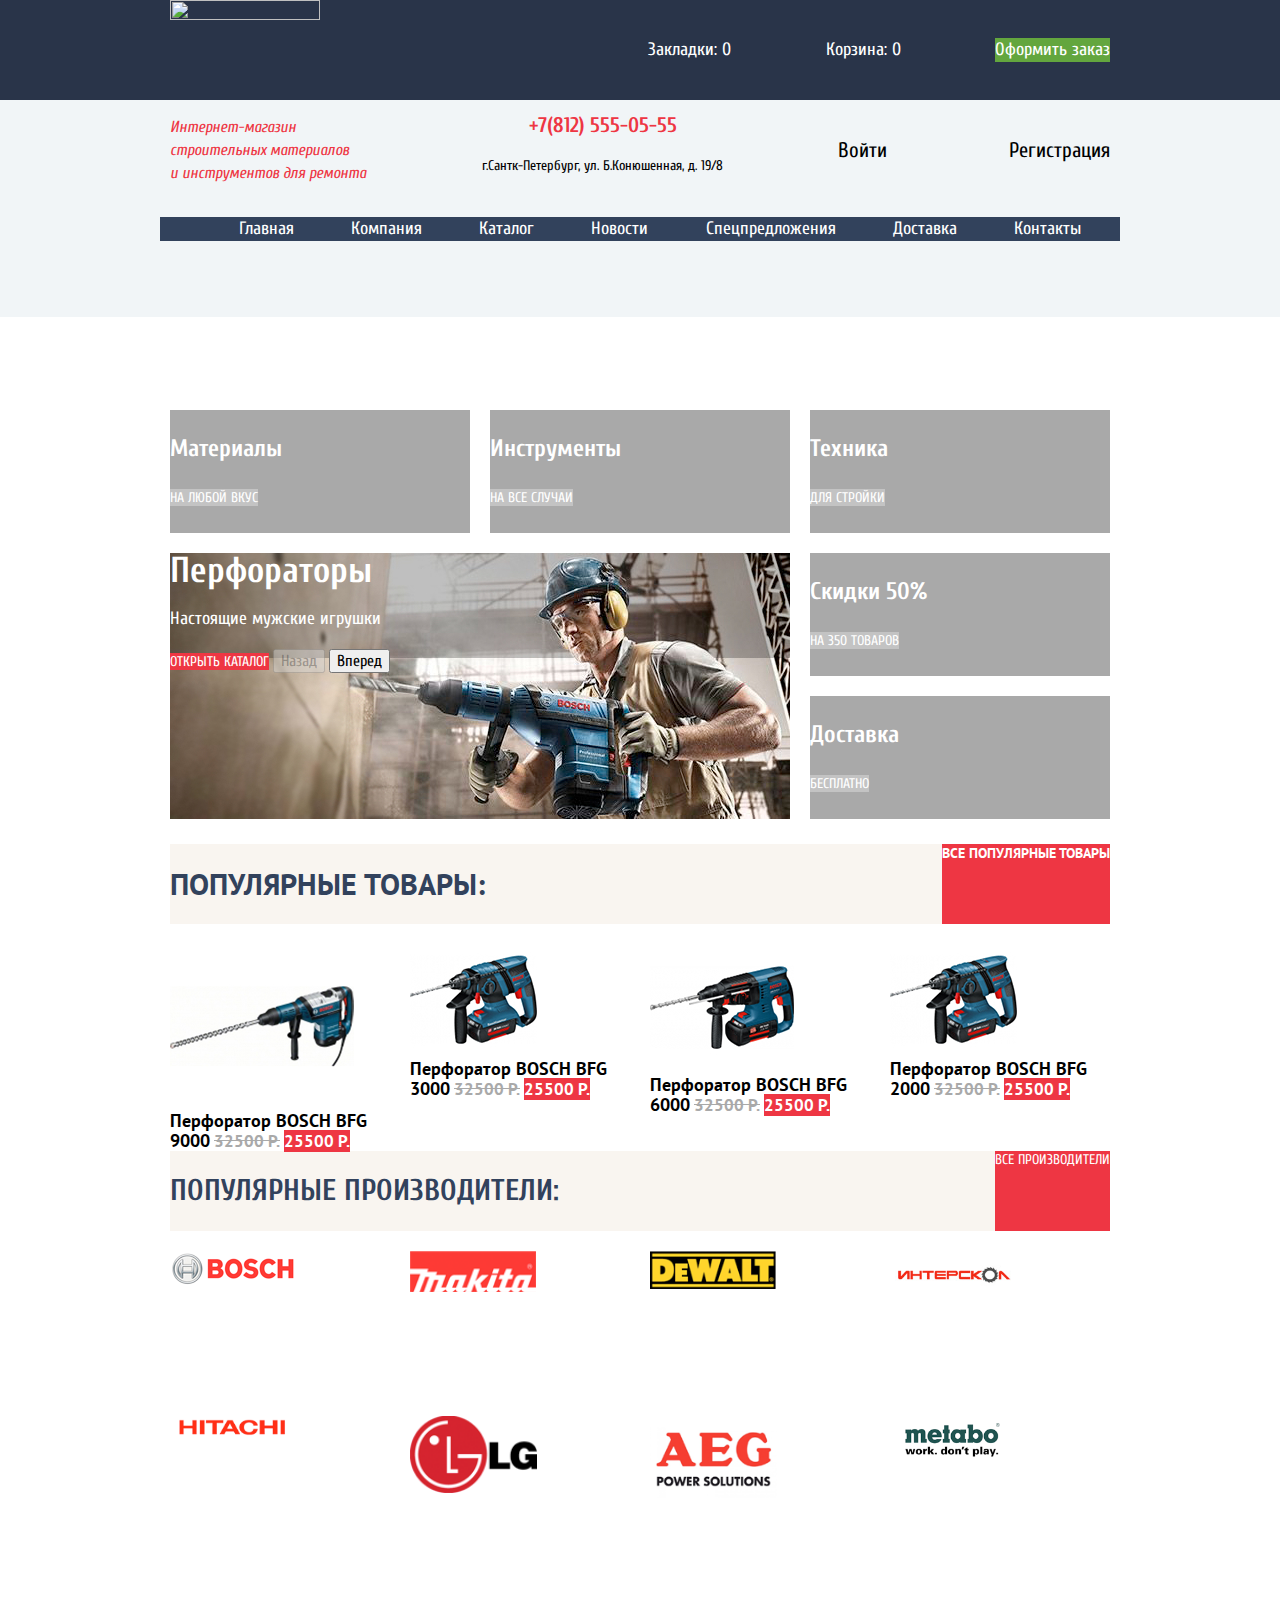
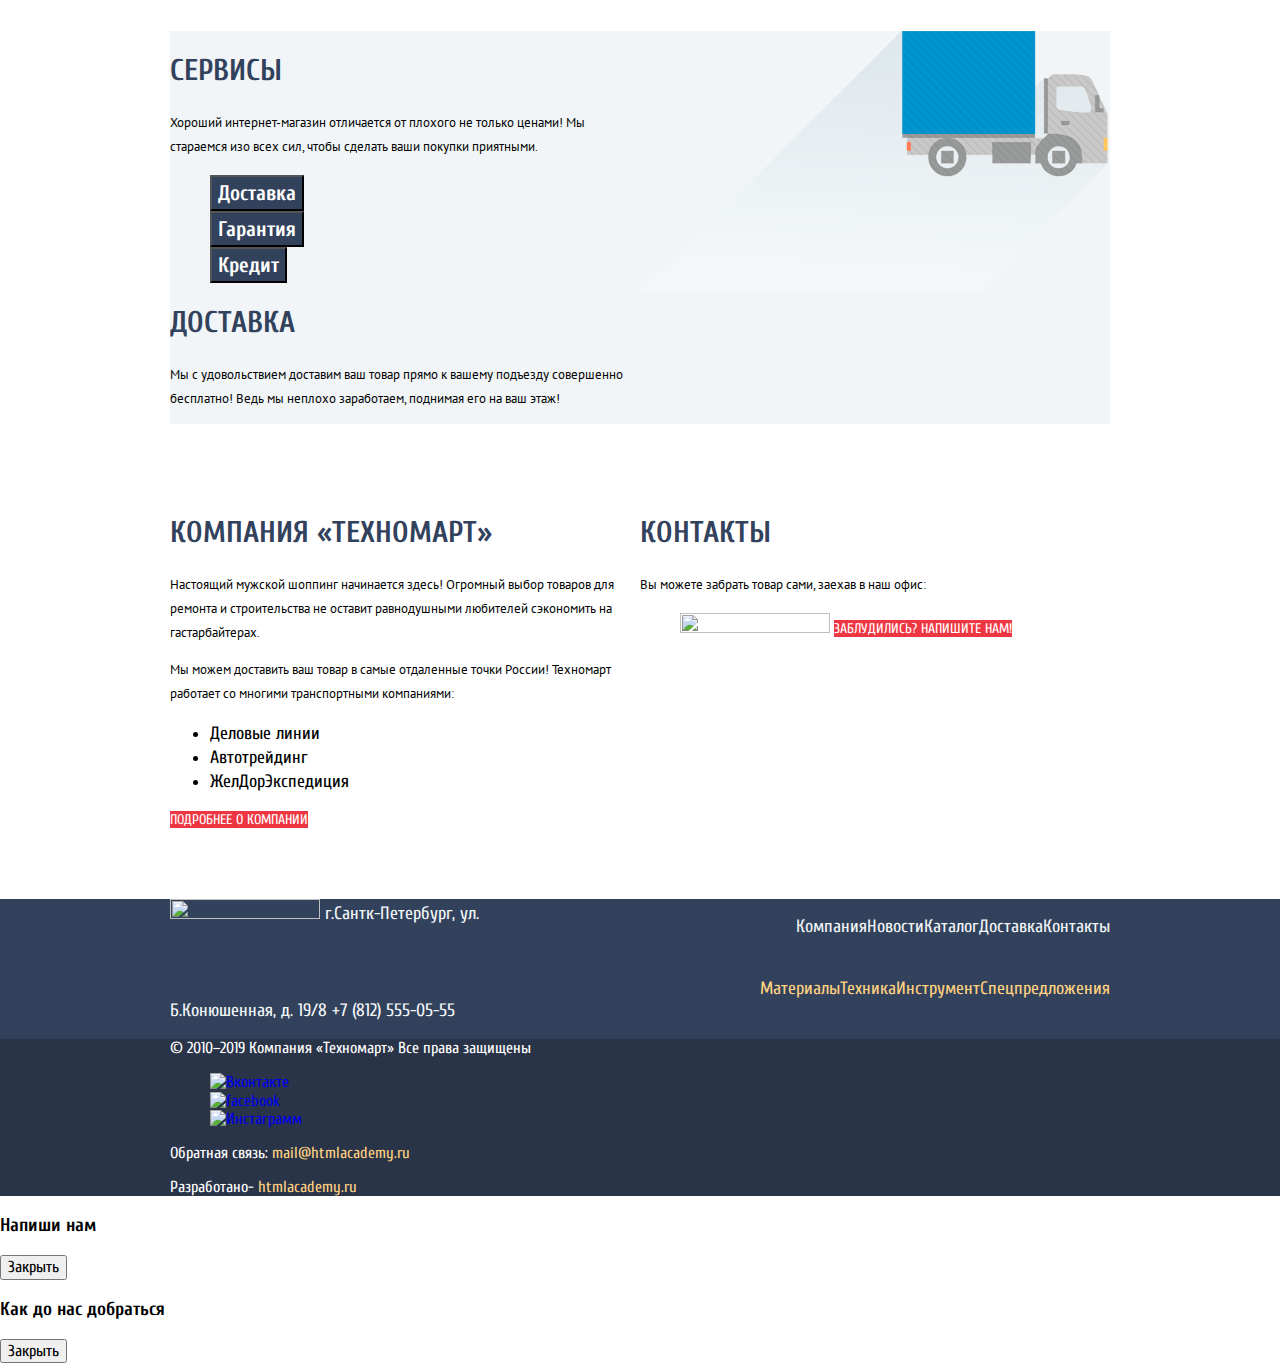
==== index.html @ 4e197436 "start flex" ====
<!DOCTYPE html>
<html class="page" lang="ru">
<head>
  <meta charset="utf-8">
  <link rel="icon" href="favicon.ico">
  <link rel="icon" href="img/favicons/icon.svg" type="image/svg+xml">
  <link rel="apple-touch-icon" href="img/favicons/180.png">
  <link rel="manifest" href="manifest.webmanifest">
  <link rel="preconnect" href="https://fonts.gstatic.com">
  <link
    href="https://fonts.googleapis.com/css2?family=Cuprum:ital,wght@0,700;1,400&family=PT+Sans:ital,wght@0,700;1,400&display=swap"
    rel="stylesheet">
  <link href="https://fonts.googleapis.com/css2?family=PT+Sans:ital,wght@0,700;1,400&display=swap" rel="stylesheet">
  <link href="css/normalize.css" rel="stylesheet">
  <link href="css/style.css" rel="stylesheet">
  <title>HTML Academy: Техномарт</title>
</head>
<body class="page-body">
<header class="header-main">
  <section class="header-top">
    <div class="header-top-content content-center">
      <a class="logo-main-header"><img src="https://via.placeholder.com/150x100" width="150" height="100" alt=""></a>
      <div class="user-info">
        <a class="bookmarks" href="blank.html">Закладки: 0</a>
        <a class="basket" href="blank.html">Корзина: 0</a>
        <a class="make-oder" href="blank.html">Оформить заказ</a>
      </div>
    </div>
  </section>
  <section class="header-info content-center">
    <p class="about-shop-text">Интернет-магазин
      строительных материалов и&nbsp;инструментов для ремонта</p>
    <address class="contacts">
      <a class="contacts-phone" href="tel:+78125550555">+7(812) 555-05-55</a>
      <p>г.Сантк-Петербург, ул. Б.Конюшенная, д. 19/8</p>
    </address>
    <div class="login-section">
      <a class="sing-up" href="blank.html">Войти</a>
      <a class="check-in" href="blank.html">Регистрация</a>
    </div>
  </section>
  <nav class="header-navigation content-center">
    <ul class="nav-site clear-list">
      <li class="nav-site-item"><a>Главная</a></li>
      <li class="nav-site-item"><a href="blank.html">Компания</a></li>
      <li class="nav-site-item"><a href="catalog.html">Каталог</a></li>
      <li class="nav-site-item"><a href="blank.html">Новости</a></li>
      <li class="nav-site-item"><a href="blank.html">Спецпредложения</a></li>
      <li class="nav-site-item"><a href="blank.html">Доставка</a></li>
      <li class="nav-site-item"><a href="blank.html">Контакты</a></li>
    </ul>
  </nav>
</header>

<main class="container content-center">
  <section class="offers-day">
    <ul class="offers-list clear-list">
      <li class="offers-item">
        <h3 class="offers-item-title">Материалы</h3>
        <a class="button" href="blank.html">На любой вкус</a>
      </li>
      <li class="offers-item">
        <h3 class="offers-item-title">Инструменты</h3>
        <a class="button" href="blank.html">На все случаи</a>
      </li>
      <li class="offers-item">
        <h3 class="offers-item-title">Техника</h3>
        <a class="button" href="blank.html">Для стройки</a>
      </li>
      <li class="offers-item">
        <h3 class="offers-item-title">Скидки 50%</h3>
        <a class="button" href="blank.html">На 350 товаров</a>
      </li>
      <li class="offers-item">
        <h3 class="offers-item-title">Доставка</h3>
        <a class="button" href="blank.html">Бесплатно</a>
      </li>
      <li class="carousel-item">
        <div class="carousel">
          <h3>Перфораторы</h3>
          <p class="carousel-info">Настоящие мужские игрушки</p>
          <a class="button link-get-info" href="catalog.html">Открыть каталог</a>
          <button class="carousel-button-back" type="button" disabled>Назад</button>
          <button class="carousel-button-ahead" type="button">Вперед</button>
        </div>
      </li>
    </ul>
  </section>
  <section class="goods">
    <div class="popular-goods-header">
      <h2 class="goods-title">Популярные товары:</h2>
      <a class="button link-get-info" href="blank.html">Все популярные товары</a>
    </div>
    <ul class="goods-list clear-list">
      <li class="goods-item">
        <img src="img/bosch_9000.jpg" width="184" height="164" alt="Перфоратор BOSCH BFG 9000">
        <a class="goods-link" href="blank.html">Перфоратор BOSCH BFG 9000</a>
        <del>32500 Р.</del>
        <a class="button-goods-item" href="blank.html">25500 Р.</a>
      </li>
      <li class="goods-item">
        <img src="img/bosch_3000.jpg" width="127" height="112" alt="Перфоратор BOSCH BFG 3000">
        <a class="goods-link" href="blank.html">Перфоратор BOSCH BFG 3000</a>
        <del>32500 Р.</del>
        <a class="button-goods-item" href="blank.html">25500 Р.</a>
      </li>
      <li class="goods-item">
        <img src="img/bosch_6000.jpg" width="144" height="128" alt="Перфоратор BOSCH BFG 6000">
        <a class="goods-link" href="blank.html">Перфоратор BOSCH BFG 6000</a>
        <del>32500 Р.</del>
        <a class="button-goods-item" href="blank.html">25500 Р.</a>
      </li>
      <li class="goods-item">
        <img src="img/bosch_2000.jpg" width="127" height="112" alt="Перфоратор BOSCH BFG 2000">
        <a class="goods-link" href="blank.html">Перфоратор BOSCH BFG 2000</a>
        <del>32500 Р.</del>
        <a class="button-goods-item" href="blank.html">25500 Р.</a>
      </li>
    </ul>
  </section>
  <section class="popular-brands">
    <div class="popular-brands-header">
      <h2>Популярные производители:</h2>
      <a class="button link-get-info" href="blank.html">Все производители</a>
    </div>
  </section>
  <ul class="popular-brands-list clear-list">
    <li class="popular-brands-item">
      <a class="brand-link" href="#">
        <img src="img/brands/bosch.png" width="126" height="37" alt="логотип bosch">
      </a>
    </li>
    <li class="popular-brands-item">
      <a class="brand-link" href="#">
        <img src="img/brands/makita.png" width="126" height="37" alt="логотип makita">
      </a>
    </li>
    <li class="popular-brands-item">
      <a class="brand-link" href="#">
        <img src="img/brands/dewalt.png" width="126" height="37" alt="логотип dewalt">
      </a>
    </li>
    <li class="popular-brands-item">
      <a class="brand-link" href="#">
        <img src="img/brands/interskol.png" width="126" height="37" alt="логотип интерскол">
      </a>
    </li>
    <li class="popular-brands-item">
      <a class="brand-link" href="#">
        <img src="img/brands/hitachi.png" width="126" height="37" alt="логотип hitachi">
      </a>
    </li>
    <li class="popular-brands-item">
      <a class="brand-link" href="#">
        <img src="img/brands/lg.png" width="127" height="73" alt="логотип LG">
      </a>
    </li>
    <li class="popular-brands-item">
      <a class="brand-link" href="#">
        <img src="img/brands/aeg.png" width="127" height="73" alt="логотип AEG">
      </a>
    </li>
    <li class="popular-brands-item">
      <a class="brand-link" href="#">
        <img src="img/brands/metabo.png" width="126" height="37" alt="логотип metabo">
      </a>
    </li>
  </ul>
  </section>
  <section class="services">
    <div class="services-content">
      <h2>Сервисы</h2>
      <p class="services-info">Хороший интернет-магазин отличается от плохого не только ценами!
        Мы стараемся изо всех сил, чтобы сделать ваши покупки приятными.</p>
      <ul class="services-list clear-list">
        <li class="services-item">
          <button type="button">Доставка</button>
        </li>
        <li class="services-item">
          <button type="button">Гарантия</button>
        </li>
        <li class="services-item">
          <button type="button">Кредит</button>
        </li>
      </ul>
      <h2>Доставка</h2>
      <p class="services-info">Мы с удовольствием доставим ваш товар прямо
        к вашему подъезду совершенно бесплатно!
        Ведь мы неплохо заработаем,
        поднимая его на ваш этаж!</p>
    </div>
    <aside><img src="img/car.png" width="468" height="261" alt=""></aside>
  </section>
  <section class="description">
    <article class="description-advantages">
      <h2>КОМПАНИЯ «Техномарт»</h2>
      <p>Настоящий мужской шоппинг начинается здесь! Огромный выбор товаров для
        ремонта и строительства не оставит равнодушными любителей сэкономить на
        гастарбайтерах.</p>

      <p>Мы можем доставить ваш товар в самые отдаленные точки России!
        Техномарт работает со многими транспортными компаниями:</p>
      <ul class="partner-list">
        <li class="partner-list-item">Деловые линии</li>
        <li class="partner-list-item">Автотрейдинг</li>
        <li class="partner-list-item">ЖелДорЭкспедиция</li>
      </ul>
      <a class="button link-get-info" href="blank.html">Подробнее о компании</a>
    </article>
    <div class="map-section">
      <h2>Контакты</h2>
      <p>Вы можете забрать товар сами,
        заехав в наш офис:</p>
      <figure>
        <a href="#">
          <img src="https://via.placeholder.com/150x100" width="150" height="100" alt="">
        </a>
        <a class="button link-get-info" href="blank.html">Заблудились? Напишите нам!</a>
      </figure>
    </div>

  </section>


</main>

<footer class="main-footer">
  <div class="footer-nav content-center">
    <address class="footer-nav-contacts">
      <a class="logo-main-footer"><img src="https://via.placeholder.com/150x100" width="150" height="100" alt=""></a>
      г.Сантк-Петербург, ул. Б.Конюшенная, д. 19/8
      <a class="footer-nav-phone" href="tel:+78125550555">+7 (812) 555-05-55</a>
    </address>
    <section class="footer-nav-menu">
      <ul class="footer-menu clear-list">
        <li class="footer-menu-item"><a href="blank.html">Компания</a></li>
        <li class="footer-menu-item"><a href="blank.html">Новости</a></li>
        <li class="footer-menu-item"><a href="catalog.html">Каталог</a></li>
        <li class="footer-menu-item"><a href="blank.html">Доставка</a></li>
        <li class="footer-menu-item"><a href="blank.html">Контакты</a></li>
      </ul>

      <ul class="footer-category clear-list">
        <li class="footer-category-item"><a href="blank.html">Материалы</a></li>
        <li class="footer-category-item"><a href="blank.html">Техника</a></li>
        <li class="footer-category-item"><a href="catalog.html">Инструмент</a></li>
        <li class="footer-category-item"><a href="blank.html">Спецпредложения</a></li>
      </ul>
    </section>
  </div>
  <section class="bottom-footer">
    <div class="bottom-footer-content content-center">
      <p class="bottom-info">© 2010–2019 Компания «Техномарт»
        Все права защищены</p>
      <ul class="social-list clear-list">
        <li class="social-list-item">
          <a class="button-social" href="#">
            <img src="img/vk.png" width="44" height="44" alt="Вконтакте">
          </a>
        </li>
        <li class="social-list-item">
          <a class="button-social" href="#">
            <img src="img/fb.png" width="44" height="44" alt="facebook">
          </a>
        </li>
        <li class="social-list-item">
          <a class="button-social" href="#">
            <img src="img/inst.png" width="44" height="44" alt="Инстаграмм">
          </a>
        </li>
      </ul>

      <p class="bottom-info">Обратная связь:
        <a href="mailto:mail@htmlacademy.ru">mail@htmlacademy.ru</a>
      </p>
      <p class="bottom-info">Разработано-
        <a href="https://htmlacademy.ru/intensive/htmlcss">htmlacademy.ru</a>
      </p>
    </div>
  </section>
</footer>

<section class="modal-message">
  <h3>Напиши нам</h3>
  <button class="modal-button-close" type="button">Закрыть</button>
</section>
<section class="modal-map">
  <h3>Как до нас добраться</h3>
  <!--  Здесь будет карта -->
  <button class="modal-button-close" type="button">Закрыть</button>
</section>

</body>
</html>
---- css/style.css ----
:root {
  --basic-spaces: #3BBCE3;
  --basic-lite-pink: #DC91D8;
  --brown-600-rgba-05: rgba(255, 209, 128, 0.5);
  --white-900: #FFFFFF;
  --white-800: #F1F5F7;
  --white-700: #F9F5F0;
  --white-600: #F3F7F9;
  --white-500: #F4F4F4;
  --white-900-rgba-05: rgba(255, 255, 255, 0.5);
  --white-900-rgba-03: rgba(255, 255, 255, 0.3);
  --black-900: #000000;
  --black-800: #161D29;
  --black-700: #1D2739;
  --black-600: #293449;
  --black-500: #32425C;
  --black-900-rgba-03: rgba(0, 0, 0, 0.3);
  --basic-golden-tainoi: #FFBF47;
  --basic-light-orange: #FFD180;
  --gray-900: #A9A9A9;
  --gray-850-rgba-05: rgba(241, 245, 247, 0.5);
  --gray-800-rgba-03: rgba(197, 197, 197, 0.3);
  --gray-700-rgba-03: rgba(169, 169, 169, 0.3);
  --gray-800: #A9A9A9;
  --gray-700: #C5C5C5;
  --gray-600: #F7F3EC;
  --green-900: #63A63E;
  --green-800: #5FBB2D;
  --green-700: #8ED78F;
  --red-900: #BA2732;
  --red-800: #CA2C37;
  --red-700: #EE3643;
  --red-600: #EE3643;
}

/*global*/

.page {
  height: 100%;
}

.page-body {
  background-color: var(--white-900);
  font-family: "Cuprum", sans-serif;
  font-weight: 400;
}

.content-center {
  width: 940px;
  margin: 0 auto;
  padding: 0 10px;
}

.clear-list {
  list-style: none;
}

.page-body a {
  text-decoration: none;
}

.page-body img {
  max-width: 100%;
  height: auto;
}

/*header*/

.header-main {
  background-color: var(--white-800);

  padding-bottom: 60px;
  margin-bottom: 93px;
}

.header-top {
  font-size: 18px;
  line-height: 24px;
  background-color: var(--black-600);
}

.user-info {
  width: 462px;
  display: flex;
  justify-content: space-between;
}

.header-top-content {
  display: flex;
  justify-content: space-between;
  align-items: center;
}

.header-top a {
  color: var(--white-900);
}

.bookmarks:active,
.basket:active {
  color: var(--white-900-rgba-05);
  background-color: var(--black-800);
}

.make-oder {
  background-color: var(--green-900);
}

.make-oder:hover {
  background-color: var(--green-800);
}

.make-oder:active {
  color: var(--white-900-rgba-05);
}

/*header-info*/

.header-info {
  display: flex;
  justify-content: space-between;
}

.about-shop-text {
  width: 197px;
  color: var(--red-600);
  font-style: italic;
  font-size: 16px;
  line-height: 23px;
}

.contacts-phone {
  color: var(--red-600);
  font-style: normal;
  font-weight: 700;
  font-size: 21px;
  line-height: 30px;
}

.contacts p {
  font-style: normal;
  font-size: 14px;
  line-height: 24px;
}

.login-section {
  width: 272px;
  display: flex;
  justify-content: space-between;
  align-items: center;
}

.login-section a {
  font-size: 21px;
  line-height: 21px;
  color: var(--black-900);
}

.login-section a:hover {
  color: var(--red-700);
}

.login-section a:active {
  color: var(--gray-700);
}

.header-navigation {
  background-color: var(--black-500);
}

.nav-site {
  display: flex;
  justify-content: space-around;
}

.nav-site a {
  color: var(--white-900);
  font-size: 18px;
  line-height: 24px;
}

.nav-site-item a:hover {
  background-color: var(--black-600);
}

.nav-site-item a:active {
  background-color: var(--black-700);
  color: var(--white-900-rgba-05);
}

/*catalog*/
.cabinet-section a {
  font-size: 16px;
  line-height: 18px;
  color: var(--black-500);
}

/*main*/

.container h2 {
  color: var(--black-500);
  font-size: 30px;
  line-height: 30px;
  text-transform: uppercase;
}

.offers-day {
  color: var(--white-900);
  margin-bottom: 25px;
}

.offers-list {
  display: grid;
  grid-template-columns: 1fr 1fr 1fr;
  grid-template-rows: 1fr 1fr 1fr;
  gap: 20px;
  margin: 0;
  padding: 0;
}

.carousel-item {
  grid-column: 1 / 3;
  grid-row: 2 / 4;
}

.offers-item {
  background-color: var(--gray-900);
  width: 300px;
  height: 123px;
}

.offers-item a {
  background-color: var(--white-900-rgba-03);
}

.offers-item a:hover {
  background-color: var(--gray-800-rgba-03);
}

.offers-item a:active {
  background-color: var(--gray-700-rgba-03);
}

.offers-item-title {
  font-weight: 700;
  font-size: 24px;
  line-height: 30px;
}

.carousel-item {
  width: 620px;
  height: 266px;
  margin: 0;
}

.carousel {
  width: 620px;
  height: 266px;
  background-image: url("../img/main_slider_img.jpg");
  background-color: var(--gray-900);
  margin: 0px;
}

.carousel h3 {
  font-weight: 700;
  font-size: 36px;
  line-height: 36px;
  color: var(--white-900);
  margin: 0;
}

.carousel p {
  color: var(--white-900);
  font-size: 18px;
  line-height: 24px;
}

 .goods {
  font-family: "PT Sans", "Arial", sans-serif;
  font-weight: 700;
}

.goods-list {
  margin: 0;
  padding: 0;
  display: grid;
  grid-template-columns: 1fr 1fr 1fr 1fr;
  gap: 20px;
}

.catalog-grid {
  grid-template-columns: 1fr 1fr 1fr;
}

.goods-item {
  width: 220px;
}

.goods-link {
  color: var(--black-900);
  font-size: 18px;
  line-height: 20px;
}

.button-goods-item {
  color: var(--white-900);
  font-size: 17px;
  line-height: 18px;
}

.goods-item del {
  color: var(--gray-900);
  font-size: 17px;
  line-height: 18px;
}

.popular-goods-header,
.popular-brands-header {
  background-color: var(--white-700);
  margin-bottom: 20px;

  display: flex;
  justify-content: space-between;
}

.popular-brands {
  background-color: var(--white-700);
  margin-bottom: 20px;
}

.popular-brands-list {
  margin: 0 0 70px 0;
  padding: 0;
  display: grid;
  grid-template-columns: 1fr 1fr 1fr 1fr;
  gap: 20px;
 }

.popular-brands-item {
  width: 220px;
  height: 145px;
}

.services {
  display: grid;
  grid-template-columns: 1fr 1fr;
  background-color: var(--white-800);
  margin-bottom: 70px;
}

.services p {
  font-family: "PT Sans", "Arial", sans-serif;
  font-size: 13px;
  line-height: 24px;
}

.services-item button {
  color: var(--white-900);
  background-color: var(--black-500);
  font-weight: 700;
  font-size: 21px;
  line-height: 30px;
}

.services-item button:hover {
  background-color: var(--black-600);
}

.services-item button:focus {
  color: var(--black-500);
  background-color: var(--white-900);
}

.description {
  display: grid;
  grid-template-columns: 1fr 1fr;
}

.description p {
  font-family: "PT Sans", "Arial", sans-serif;
  font-size: 13px;
  line-height: 24px;
}

.partner-list-item {
  color: var(--black-900);
  font-size: 18px;
  line-height: 24px;
}

/*catalog*/

.breadcrumbs a {
  font-family: "PT Sans", "Arial", sans-serif;
  color: var(--black-900);
  font-size: 13px;
  line-height: 18px;
  text-transform: uppercase;
}

.catalog-title {
  background-color: var(--white-800);
}

.sorting {
  text-transform: uppercase;
}

.sorting-list {
  background-color: var(--gray-600);
}

.sorting-list a {
  font-family: "PT Sans", "Arial", sans-serif;
  color: var(--black-900-rgba-03);
  font-size: 13px;
  line-height: 18px;
  border-bottom: var(--red-700);
}

.sorting-list a:hover {
  color: var(--black-900);
  text-decoration: underline;
}

.sorting-list a:active {
  color: var(--red-700);
  text-decoration: none;
}

.pagination-list a {
  font-family: "PT Sans", "Arial", sans-serif;
  color: var(--black-900);
  font-size: 13px;
  line-height: 18px;
  text-transform: uppercase;
}

.description {
  margin-bottom: 70px;
}

.info-descriptions-goods {
  background-color: var(--white-800);
}

.info-descriptions-goods p {
  font-family: "PT Sans", "Arial", sans-serif;
  color: var(--black-900);
  font-size: 13px;
  line-height: 24px;
}

/*footer*/

.main-footer {
  background-color: var(--black-500);
}

.contacts {
  width: 450px;
  display: flex;
  flex-direction: column;
  flex-wrap: wrap;
  justify-content: center;
  align-items: center;
}

.footer-nav {
  display: grid;
  grid-template-columns: 1fr 1fr;
}

.footer-nav-menu {
  width: 546px;
  display: flex;
  flex-wrap: wrap;
  justify-content: flex-end;
}

.footer-nav-contacts {
  width: 321px;
}

.footer-nav-contacts,
.footer-nav-phone {
  font-size: 18px;
  line-height: 24px;
  font-style: normal;
  color: var(--white-600);
}

.footer-menu {
  display: flex;
  justify-content: space-between;
}

.footer-menu-item a {
  font-size: 18px;
  line-height: 24px;
  color: var(--white-800);
}

.footer-menu-item a:hover {
  text-decoration: underline;
}

.footer-menu-item a:active {
  color: var(--gray-850-rgba-05);
  text-decoration: none;
}

.footer-category {
  display: flex;
  justify-content: space-between;
}

.footer-category-item a {
  font-size: 18px;
  line-height: 24px;
  color: var(--basic-light-orange);
}

.footer-category-item a:hover {
  text-decoration: underline;
}

.footer-category-item a:active {
  color: var(--brown-600-rgba-05);
  text-decoration: none;
}

.bottom-footer {
  background-color: var(--black-600);
}

.bottom-info {
  font-size: 16px;
  line-height: 18px;
  color: var(--white-900);
}

.bottom-info a {
  color: var(--basic-light-orange);
}

.bottom-info a:hover {
  text-decoration: underline;
}

.bottom-info a:active {
  text-decoration: none;
  color: var(--red-900);
}

.footer-modal-message {
  background-color: var(--white-500);
}

/*catalog*/

.modal-message-add-good {
  background-color: var(--white-900);
}

.modal-message-add-good p {
  font-weight: 700;
  font-size: 24px;
  line-height: 30px;
}

/*button*/

.button {
  line-height: 18px;
  font-size: 14px;
  color: var(--white-900);
  text-transform: uppercase;
  text-align: center;
}

.link-get-info {
  background-color: var(--red-600);
}

.link-get-info:hover {
  background-color: var(--red-800);
}

.link-get-info:active {
  background-color: var(--red-900);
}

.button-goods-item {
  background-color: var(--red-600);
}

.modal-button {
  background-color: var(--red-600);
}
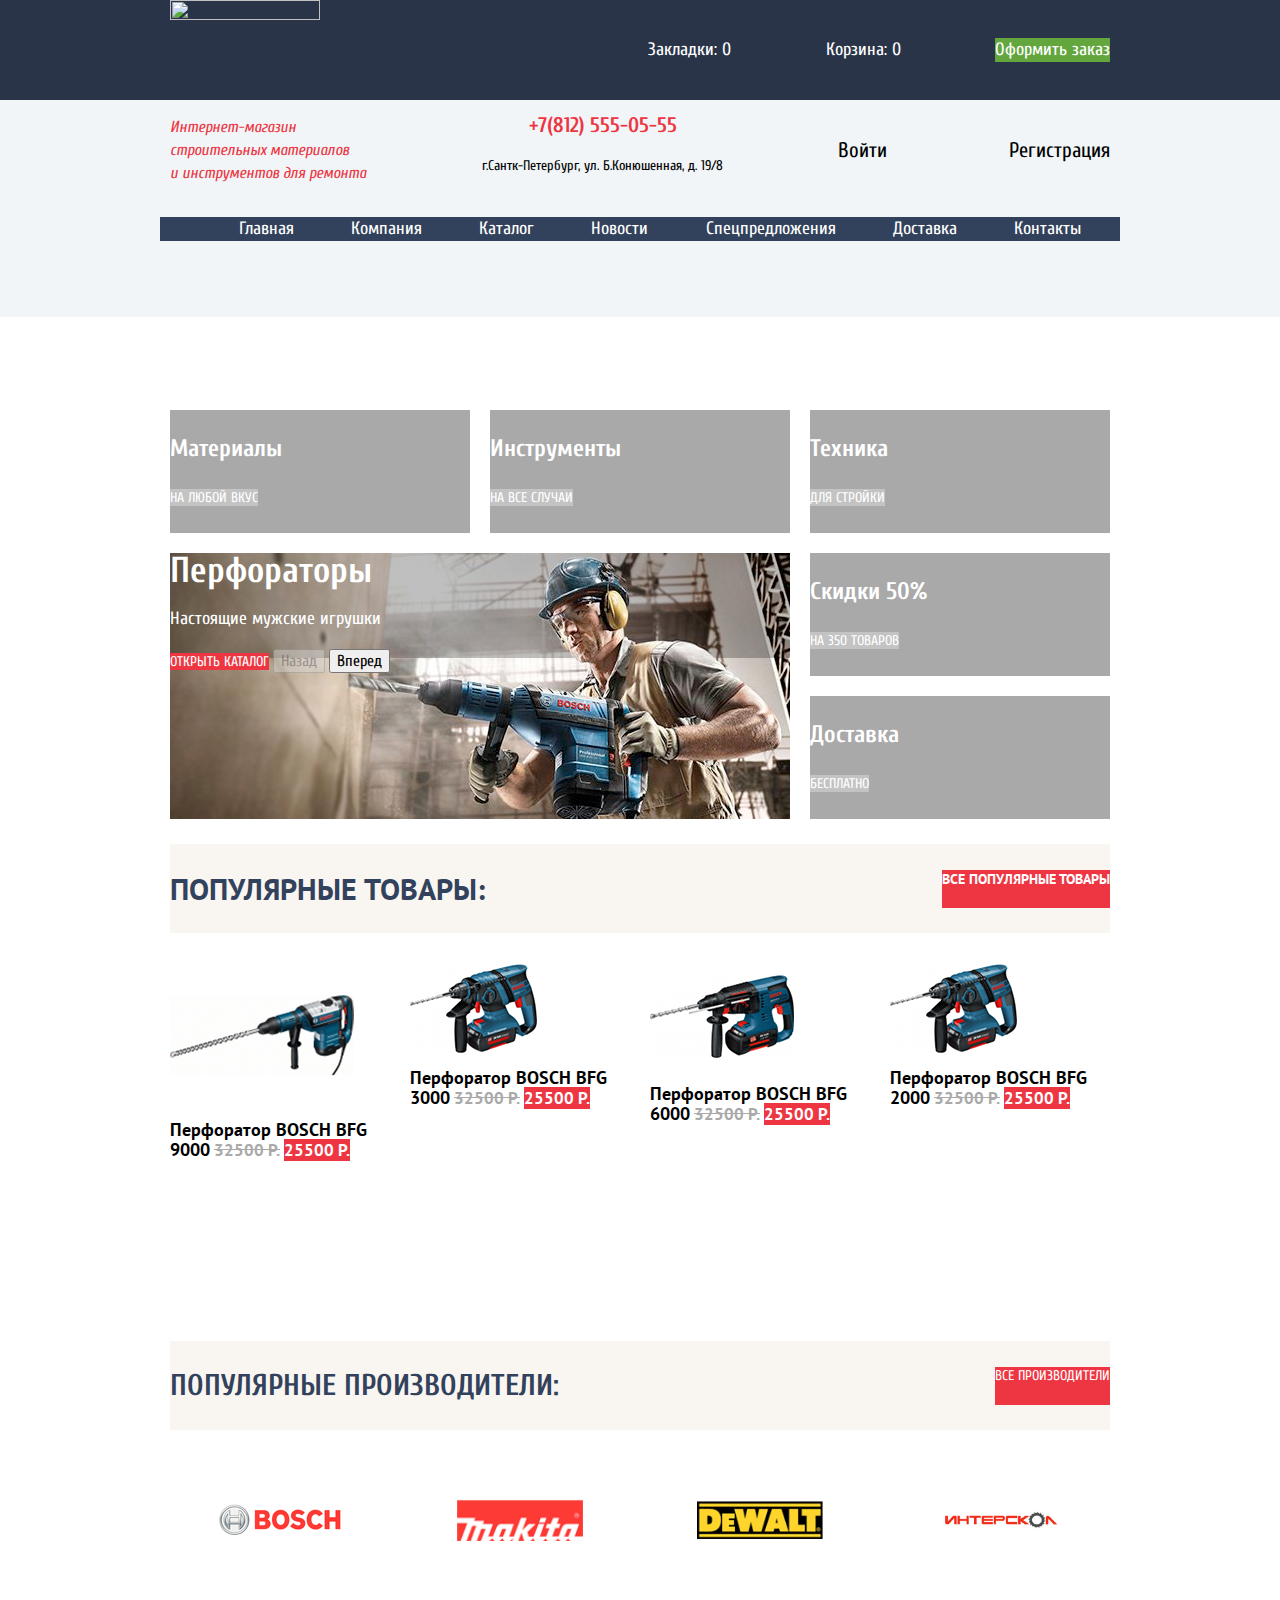
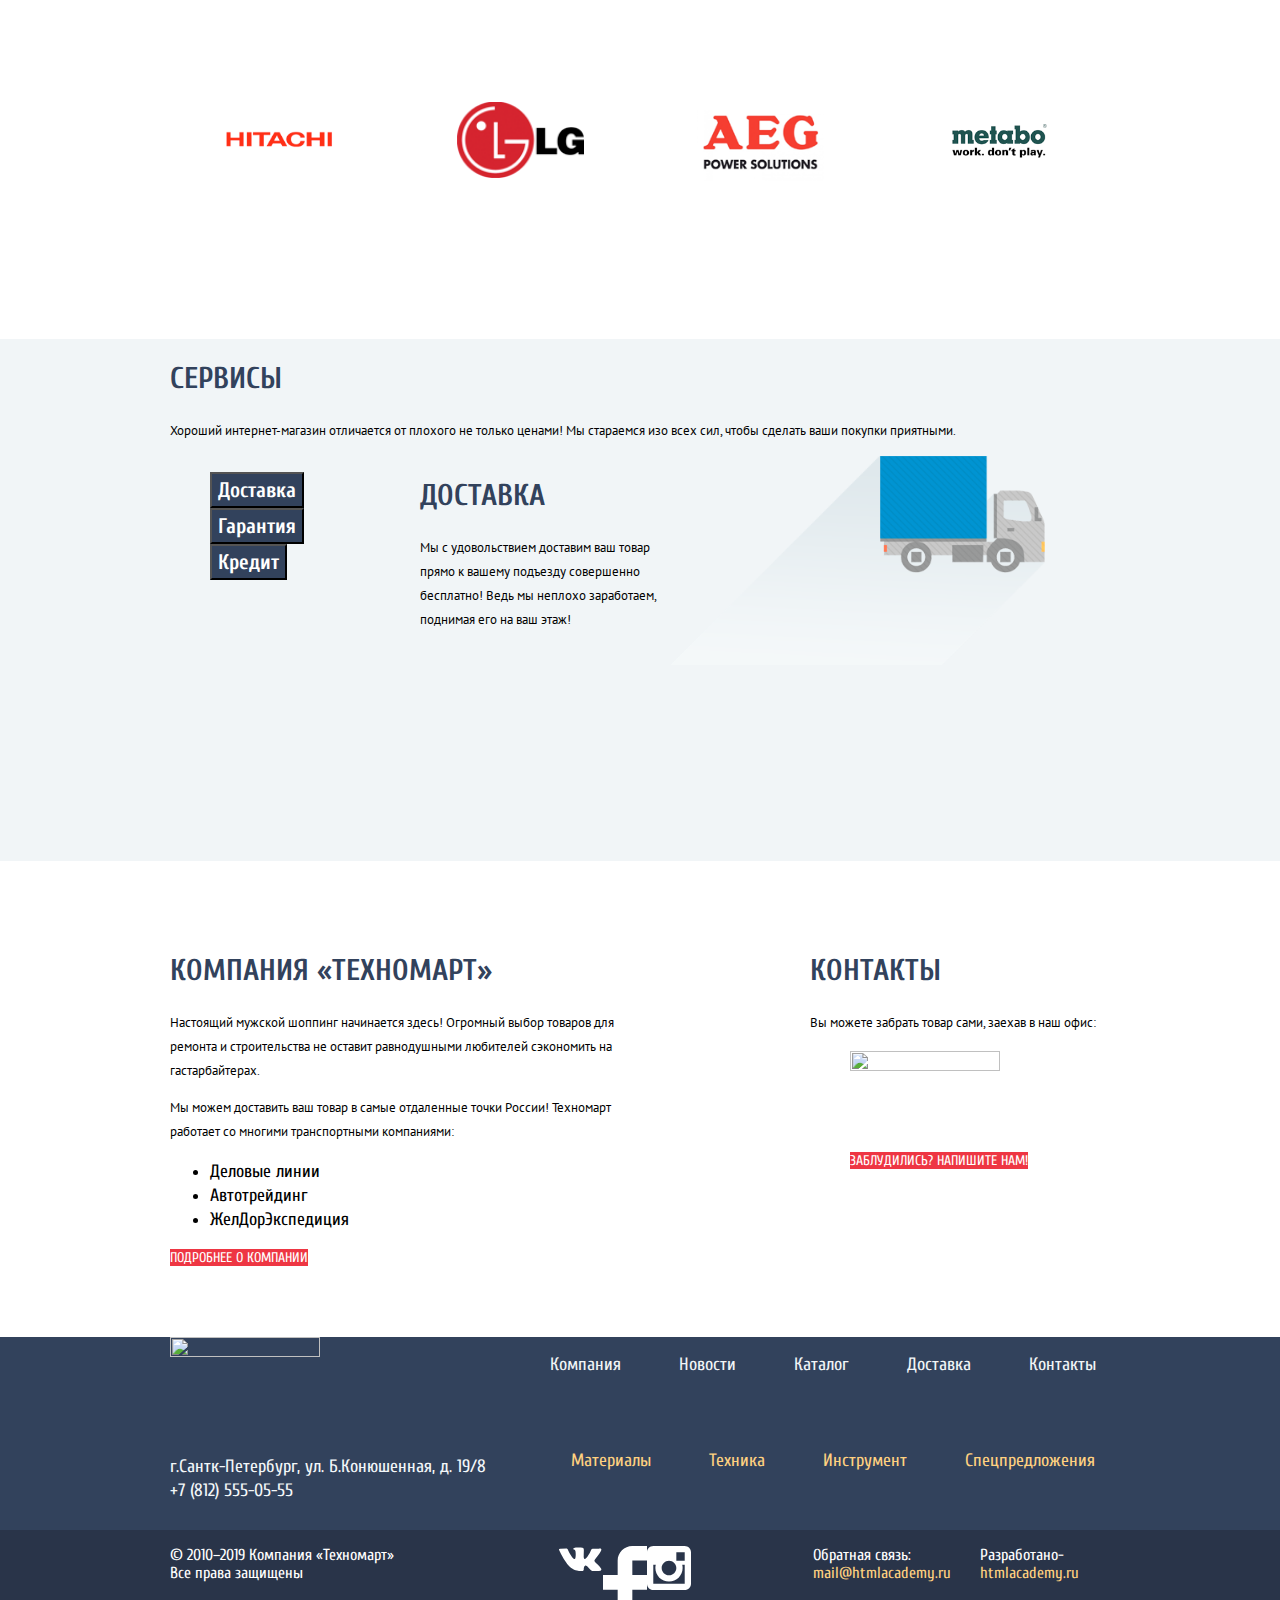
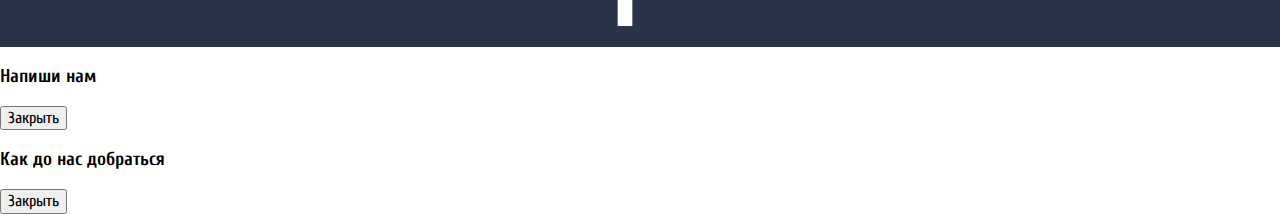
==== commit 58687113: "flex for first checking" ====
--- a/index.html
+++ b/index.html
@@ -52,149 +52,157 @@
   </nav>
 </header>
 
-<main class="container content-center">
-  <section class="offers-day">
-    <ul class="offers-list clear-list">
-      <li class="offers-item">
-        <h3 class="offers-item-title">Материалы</h3>
-        <a class="button" href="blank.html">На любой вкус</a>
-      </li>
-      <li class="offers-item">
-        <h3 class="offers-item-title">Инструменты</h3>
-        <a class="button" href="blank.html">На все случаи</a>
-      </li>
-      <li class="offers-item">
-        <h3 class="offers-item-title">Техника</h3>
-        <a class="button" href="blank.html">Для стройки</a>
-      </li>
-      <li class="offers-item">
-        <h3 class="offers-item-title">Скидки 50%</h3>
-        <a class="button" href="blank.html">На 350 товаров</a>
-      </li>
-      <li class="offers-item">
-        <h3 class="offers-item-title">Доставка</h3>
-        <a class="button" href="blank.html">Бесплатно</a>
-      </li>
-      <li class="carousel-item">
-        <div class="carousel">
-          <h3>Перфораторы</h3>
-          <p class="carousel-info">Настоящие мужские игрушки</p>
-          <a class="button link-get-info" href="catalog.html">Открыть каталог</a>
-          <button class="carousel-button-back" type="button" disabled>Назад</button>
-          <button class="carousel-button-ahead" type="button">Вперед</button>
+<main class="container">
+  <div class="container-part-1 content-center">
+    <section class="offers-day">
+      <ul class="offers-list clear-list">
+        <li class="offers-item">
+          <h3 class="offers-item-title">Материалы</h3>
+          <a class="button" href="blank.html">На любой вкус</a>
+        </li>
+        <li class="offers-item">
+          <h3 class="offers-item-title">Инструменты</h3>
+          <a class="button" href="blank.html">На все случаи</a>
+        </li>
+        <li class="offers-item">
+          <h3 class="offers-item-title">Техника</h3>
+          <a class="button" href="blank.html">Для стройки</a>
+        </li>
+        <li class="offers-item">
+          <h3 class="offers-item-title">Скидки 50%</h3>
+          <a class="button" href="blank.html">На 350 товаров</a>
+        </li>
+        <li class="offers-item">
+          <h3 class="offers-item-title">Доставка</h3>
+          <a class="button" href="blank.html">Бесплатно</a>
+        </li>
+        <li class="carousel-item">
+          <div class="carousel">
+            <h3>Перфораторы</h3>
+            <p class="carousel-info">Настоящие мужские игрушки</p>
+            <a class="button link-get-info" href="catalog.html">Открыть каталог</a>
+            <button class="carousel-button-back" type="button" disabled>Назад</button>
+            <button class="carousel-button-ahead" type="button">Вперед</button>
+          </div>
+        </li>
+      </ul>
+    </section>
+    <section class="goods">
+      <div class="popular-goods-header">
+        <h2 class="goods-title">Популярные товары:</h2>
+        <a class="button link-get-info" href="blank.html">Все популярные товары</a>
+      </div>
+      <ul class="goods-list clear-list">
+        <li class="goods-item">
+          <img src="img/bosch_9000.jpg" width="184" height="164" alt="Перфоратор BOSCH BFG 9000">
+          <a class="goods-link" href="blank.html">Перфоратор BOSCH BFG 9000</a>
+          <del>32500 Р.</del>
+          <a class="button-goods-item" href="blank.html">25500 Р.</a>
+        </li>
+        <li class="goods-item">
+          <img src="img/bosch_3000.jpg" width="127" height="112" alt="Перфоратор BOSCH +BFG 3000">
+          <a class="goods-link" href="blank.html">Перфоратор BOSCH BFG 3000</a>
+          <del>32500 Р.</del>
+          <a class="button-goods-item" href="blank.html">25500 Р.</a>
+        </li>
+        <li class="goods-item">
+          <img src="img/bosch_6000.jpg" width="144" height="128" alt="Перфоратор BOSCH +BFG 6000">
+          <a class="goods-link" href="blank.html">Перфоратор BOSCH BFG 6000</a>
+          <del>32500 Р.</del>
+          <a class="button-goods-item" href="blank.html">25500 Р.</a>
+        </li>
+        <li class="goods-item">
+          <img src="img/bosch_2000.jpg" width="127" height="112" alt="Перфоратор BOSCH +BFG 2000">
+          <a class="goods-link" href="blank.html">Перфоратор BOSCH BFG 2000</a>
+          <del>32500 Р.</del>
+          <a class="button-goods-item" href="blank.html">25500 Р.</a>
+        </li>
+      </ul>
+    </section>
+    <section class="popular-brands">
+      <div class="popular-brands-header">
+        <h2>Популярные производители:</h2>
+        <a class="button link-get-info" href="blank.html">Все производители</a>
+      </div>
+    </section>
+    <ul class="popular-brands-list clear-list">
+      <li class="popular-brands-item">
+        <a class="brand-link" href="#">
+          <img src="img/brands/bosch.png" width="126" height="37" alt="логотип bosch">
+        </a>
+      </li>
+      <li class="popular-brands-item">
+        <a class="brand-link" href="#">
+          <img src="img/brands/makita.png" width="126" height="37" alt="логотип makita">
+        </a>
+      </li>
+      <li class="popular-brands-item">
+        <a class="brand-link" href="#">
+          <img src="img/brands/dewalt.png" width="126" height="37" alt="логотип dewalt">
+        </a>
+      </li>
+      <li class="popular-brands-item">
+        <a class="brand-link" href="#">
+          <img src="img/brands/interskol.png" width="126" height="37" alt="логотип интерскол">
+        </a>
+      </li>
+      <li class="popular-brands-item">
+        <a class="brand-link" href="#">
+          <img src="img/brands/hitachi.png" width="126" height="37" alt="логотип hitachi">
+        </a>
+      </li>
+      <li class="popular-brands-item">
+        <a class="brand-link" href="#">
+          <img src="img/brands/lg.png" width="127" height="73" alt="логотип LG">
+        </a>
+      </li>
+      <li class="popular-brands-item">
+        <a class="brand-link" href="#">
+          <img src="img/brands/aeg.png" width="127" height="73" alt="логотип AEG">
+        </a>
+      </li>
+      <li class="popular-brands-item">
+        <a class="brand-link" href="#">
+          <img src="img/brands/metabo.png" width="126" height="37" alt="логотип metabo">
+        </a>
+      </li>
+    </ul>
+    </section>
+  </div>
+  <section class="services">
+    <div class="container-services content-center">
+      <div class="services-header">
+        <h2>Сервисы</h2>
+        <p class="services-info">Хороший интернет-магазин отличается от плохого не только ценами!
+          Мы стараемся изо всех сил, чтобы сделать ваши покупки приятными.</p>
+      </div>
+      <div class="services-content">
+        <ul class="services-list clear-list">
+          <li class="services-item">
+            <button type="button">Доставка</button>
+          </li>
+          <li class="services-item">
+            <button type="button">Гарантия</button>
+          </li>
+          <li class="services-item">
+            <button type="button">Кредит</button>
+          </li>
+        </ul>
+        <div class="services-delivery">
+          <h2>Доставка</h2>
+          <p class="services-info">Мы с удовольствием доставим ваш товар прямо
+            к вашему подъезду совершенно бесплатно!
+            Ведь мы неплохо заработаем,
+            поднимая его на ваш этаж!</p>
         </div>
-      </li>
-    </ul>
-  </section>
-  <section class="goods">
-    <div class="popular-goods-header">
-      <h2 class="goods-title">Популярные товары:</h2>
-      <a class="button link-get-info" href="blank.html">Все популярные товары</a>
-    </div>
-    <ul class="goods-list clear-list">
-      <li class="goods-item">
-        <img src="img/bosch_9000.jpg" width="184" height="164" alt="Перфоратор BOSCH BFG 9000">
-        <a class="goods-link" href="blank.html">Перфоратор BOSCH BFG 9000</a>
-        <del>32500 Р.</del>
-        <a class="button-goods-item" href="blank.html">25500 Р.</a>
-      </li>
-      <li class="goods-item">
-        <img src="img/bosch_3000.jpg" width="127" height="112" alt="Перфоратор BOSCH -BFG 3000">
-        <a class="goods-link" href="blank.html">Перфоратор BOSCH BFG 3000</a>
-        <del>32500 Р.</del>
-        <a class="button-goods-item" href="blank.html">25500 Р.</a>
-      </li>
-      <li class="goods-item">
-        <img src="img/bosch_6000.jpg" width="144" height="128" alt="Перфоратор BOSCH -BFG 6000">
-        <a class="goods-link" href="blank.html">Перфоратор BOSCH BFG 6000</a>
-        <del>32500 Р.</del>
-        <a class="button-goods-item" href="blank.html">25500 Р.</a>
-      </li>
-      <li class="goods-item">
-        <img src="img/bosch_2000.jpg" width="127" height="112" alt="Перфоратор BOSCH -BFG 2000">
-        <a class="goods-link" href="blank.html">Перфоратор BOSCH BFG 2000</a>
-        <del>32500 Р.</del>
-        <a class="button-goods-item" href="blank.html">25500 Р.</a>
-      </li>
-    </ul>
-  </section>
-  <section class="popular-brands">
-    <div class="popular-brands-header">
-      <h2>Популярные производители:</h2>
-      <a class="button link-get-info" href="blank.html">Все производители</a>
-    </div>
-  </section>
-  <ul class="popular-brands-list clear-list">
-    <li class="popular-brands-item">
-      <a class="brand-link" href="#">
-        <img src="img/brands/bosch.png" width="126" height="37" alt="логотип bosch">
-      </a>
-    </li>
-    <li class="popular-brands-item">
-      <a class="brand-link" href="#">
-        <img src="img/brands/makita.png" width="126" height="37" alt="логотип makita">
-      </a>
-    </li>
-    <li class="popular-brands-item">
-      <a class="brand-link" href="#">
-        <img src="img/brands/dewalt.png" width="126" height="37" alt="логотип dewalt">
-      </a>
-    </li>
-    <li class="popular-brands-item">
-      <a class="brand-link" href="#">
-        <img src="img/brands/interskol.png" width="126" height="37" alt="логотип интерскол">
-      </a>
-    </li>
-    <li class="popular-brands-item">
-      <a class="brand-link" href="#">
-        <img src="img/brands/hitachi.png" width="126" height="37" alt="логотип hitachi">
-      </a>
-    </li>
-    <li class="popular-brands-item">
-      <a class="brand-link" href="#">
-        <img src="img/brands/lg.png" width="127" height="73" alt="логотип LG">
-      </a>
-    </li>
-    <li class="popular-brands-item">
-      <a class="brand-link" href="#">
-        <img src="img/brands/aeg.png" width="127" height="73" alt="логотип AEG">
-      </a>
-    </li>
-    <li class="popular-brands-item">
-      <a class="brand-link" href="#">
-        <img src="img/brands/metabo.png" width="126" height="37" alt="логотип metabo">
-      </a>
-    </li>
-  </ul>
-  </section>
-  <section class="services">
-    <div class="services-content">
-      <h2>Сервисы</h2>
-      <p class="services-info">Хороший интернет-магазин отличается от плохого не только ценами!
-        Мы стараемся изо всех сил, чтобы сделать ваши покупки приятными.</p>
-      <ul class="services-list clear-list">
-        <li class="services-item">
-          <button type="button">Доставка</button>
-        </li>
-        <li class="services-item">
-          <button type="button">Гарантия</button>
-        </li>
-        <li class="services-item">
-          <button type="button">Кредит</button>
-        </li>
-      </ul>
-      <h2>Доставка</h2>
-      <p class="services-info">Мы с удовольствием доставим ваш товар прямо
-        к вашему подъезду совершенно бесплатно!
-        Ведь мы неплохо заработаем,
-        поднимая его на ваш этаж!</p>
-    </div>
-    <aside><img src="img/car.png" width="468" height="261" alt=""></aside>
-  </section>
-  <section class="description">
+        <aside class="img-services"><img src="img/car.png" width="468" height="261" alt=""></aside>
+      </div>
+    </div>
+  </section>
+  <section class="description content-center">
     <article class="description-advantages">
       <h2>КОМПАНИЯ «Техномарт»</h2>
       <p>Настоящий мужской шоппинг начинается здесь! Огромный выбор товаров для
@@ -231,8 +239,9 @@
   <div class="footer-nav content-center">
     <address class="footer-nav-contacts">
       <a class="logo-main-footer"><img src="https://via.placeholder.com/150x100" width="150" height="100" alt=""></a>
-      г.Сантк-Петербург, ул. Б.Конюшенная, д. 19/8
-      <a class="footer-nav-phone" href="tel:+78125550555">+7 (812) 555-05-55</a>
+      <p>г.Сантк-Петербург, ул. Б.Конюшенная, д. 19/8
+        <a class="footer-nav-phone" href="tel:+78125550555">+7 (812) 555-05-55</a>
+      </p>
     </address>
     <section class="footer-nav-menu">
       <ul class="footer-menu clear-list">
@@ -258,27 +267,28 @@
       <ul class="social-list clear-list">
         <li class="social-list-item">
           <a class="button-social" href="#">
-            <img src="img/vk.png" width="44" height="44" alt="Вконтакте">
+            <img src="img/icons/icon-vk.svg" width="44" height="44" alt="Вконтакте">
           </a>
         </li>
         <li class="social-list-item">
           <a class="button-social" href="#">
-            <img src="img/fb.png" width="44" height="44" alt="facebook">
+            <img src="img/icons/icon-fb.svg" width="44" height="44" alt="facebook">
           </a>
         </li>
         <li class="social-list-item">
           <a class="button-social" href="#">
-            <img src="img/inst.png" width="44" height="44" alt="Инстаграмм">
+            <img src="img/icons/icon-insta.svg" width="44" height="44" alt="Инстаграмм">
           </a>
         </li>
       </ul>
-
-      <p class="bottom-info">Обратная связь:
-        <a href="mailto:mail@htmlacademy.ru">mail@htmlacademy.ru</a>
-      </p>
-      <p class="bottom-info">Разработано-
-        <a href="https://htmlacademy.ru/intensive/htmlcss">htmlacademy.ru</a>
-      </p>
+      <div class="footer-link-info">
+        <p class="bottom-info-link">Обратная связь:
+          <a href="mailto:mail@htmlacademy.ru">mail@htmlacademy.ru</a>
+        </p>
+        <p class="bottom-info-link">Разработано-
+          <a href="https://htmlacademy.ru/intensive/htmlcss">htmlacademy.ru</a>
+        </p>
+      </div>
     </div>
   </section>
 </footer>
--- a/css/style.css
+++ b/css/style.css
@@ -274,7 +274,9 @@
   line-height: 24px;
 }
 
- .goods {
+.goods {
+  height: 427px;
+  margin-bottom: 70px;
   font-family: "PT Sans", "Arial", sans-serif;
   font-weight: 700;
 }
@@ -315,11 +317,13 @@
 
 .popular-goods-header,
 .popular-brands-header {
+  height: 89px;
   background-color: var(--white-700);
   margin-bottom: 20px;
 
   display: flex;
   justify-content: space-between;
+  align-items: center;
 }
 
 .popular-brands {
@@ -328,23 +332,32 @@
 }
 
 .popular-brands-list {
+  height: 419px;
   margin: 0 0 70px 0;
   padding: 0;
   display: grid;
   grid-template-columns: 1fr 1fr 1fr 1fr;
   gap: 20px;
- }
+}
 
 .popular-brands-item {
+  display: flex;
+  justify-content: center;
+  align-items: center;
   width: 220px;
   height: 145px;
 }
 
 .services {
-  display: grid;
-  grid-template-columns: 1fr 1fr;
+  height: 522px;
   background-color: var(--white-800);
   margin-bottom: 70px;
+}
+
+.container-services {
+  display: flex;
+  flex-wrap: wrap;
+
 }
 
 .services p {
@@ -370,9 +383,43 @@
   background-color: var(--white-900);
 }
 
+.services-content {
+  display: grid;
+  grid-template-columns: 125px 125px 125px 125px 125px 125px 125px;
+}
+
+.services-list {
+  width: 300px;
+}
+
+.services-delivery {
+  grid-column: -3 / -6;
+  grid-row: 1 / 2;
+  width: 300px;
+  z-index: 1;
+}
+
+.services-info {
+  padding-right: 62px;
+}
+
+.description-advantages {
+  width: 460px;
+}
+
+.map-section {
+  width: 300px;
+}
+
+.img-services {
+  grid-column: -1 / -4;
+  grid-row: 1 / 2;
+}
+
 .description {
   display: grid;
   grid-template-columns: 1fr 1fr;
+  grid-column-gap: 180px;
 }
 
 .description p {
@@ -471,14 +518,15 @@
 }
 
 .footer-nav-menu {
-  width: 546px;
+  width: 560px;
   display: flex;
   flex-wrap: wrap;
   justify-content: flex-end;
 }
 
 .footer-nav-contacts {
-  width: 321px;
+  width: 335px;
+  height: 193px;
 }
 
 .footer-nav-contacts,
@@ -491,7 +539,17 @@
 
 .footer-menu {
   display: flex;
-  justify-content: space-between;
+
+  padding: 0;
+  width: 560px;
+}
+
+.footer-menu li:first-child {
+  margin: 0;
+}
+
+.footer-menu-item {
+  margin-left: 58px;
 }
 
 .footer-menu-item a {
@@ -511,7 +569,16 @@
 
 .footer-category {
   display: flex;
-  justify-content: space-between;
+  padding: 0;
+  width: 539px;
+}
+
+.footer-category li:first-child {
+  margin: 0;
+}
+
+.footer-category-item {
+  margin-left: 58px;
 }
 
 .footer-category-item a {
@@ -533,23 +600,45 @@
   background-color: var(--black-600);
 }
 
+.bottom-footer-content {
+  display: flex;
+  justify-content: space-between;
+}
+
+.footer-link-info {
+  width: 297px;
+  display: flex;
+  justify-content: space-between;
+}
+
 .bottom-info {
+  width: 227px;
   font-size: 16px;
   line-height: 18px;
   color: var(--white-900);
 }
 
-.bottom-info a {
+.bottom-info-link {
+  font-size: 16px;
+  line-height: 18px;
+  color: var(--white-900);
+}
+
+.bottom-info-link a {
   color: var(--basic-light-orange);
 }
 
-.bottom-info a:hover {
+.bottom-info-link a:hover {
   text-decoration: underline;
 }
 
-.bottom-info a:active {
+.bottom-info-link a:active {
   text-decoration: none;
   color: var(--red-900);
+}
+
+.social-list {
+  display: flex;
 }
 
 .footer-modal-message {
@@ -571,6 +660,7 @@
 /*button*/
 
 .button {
+  height: 38px;
   line-height: 18px;
   font-size: 14px;
   color: var(--white-900);
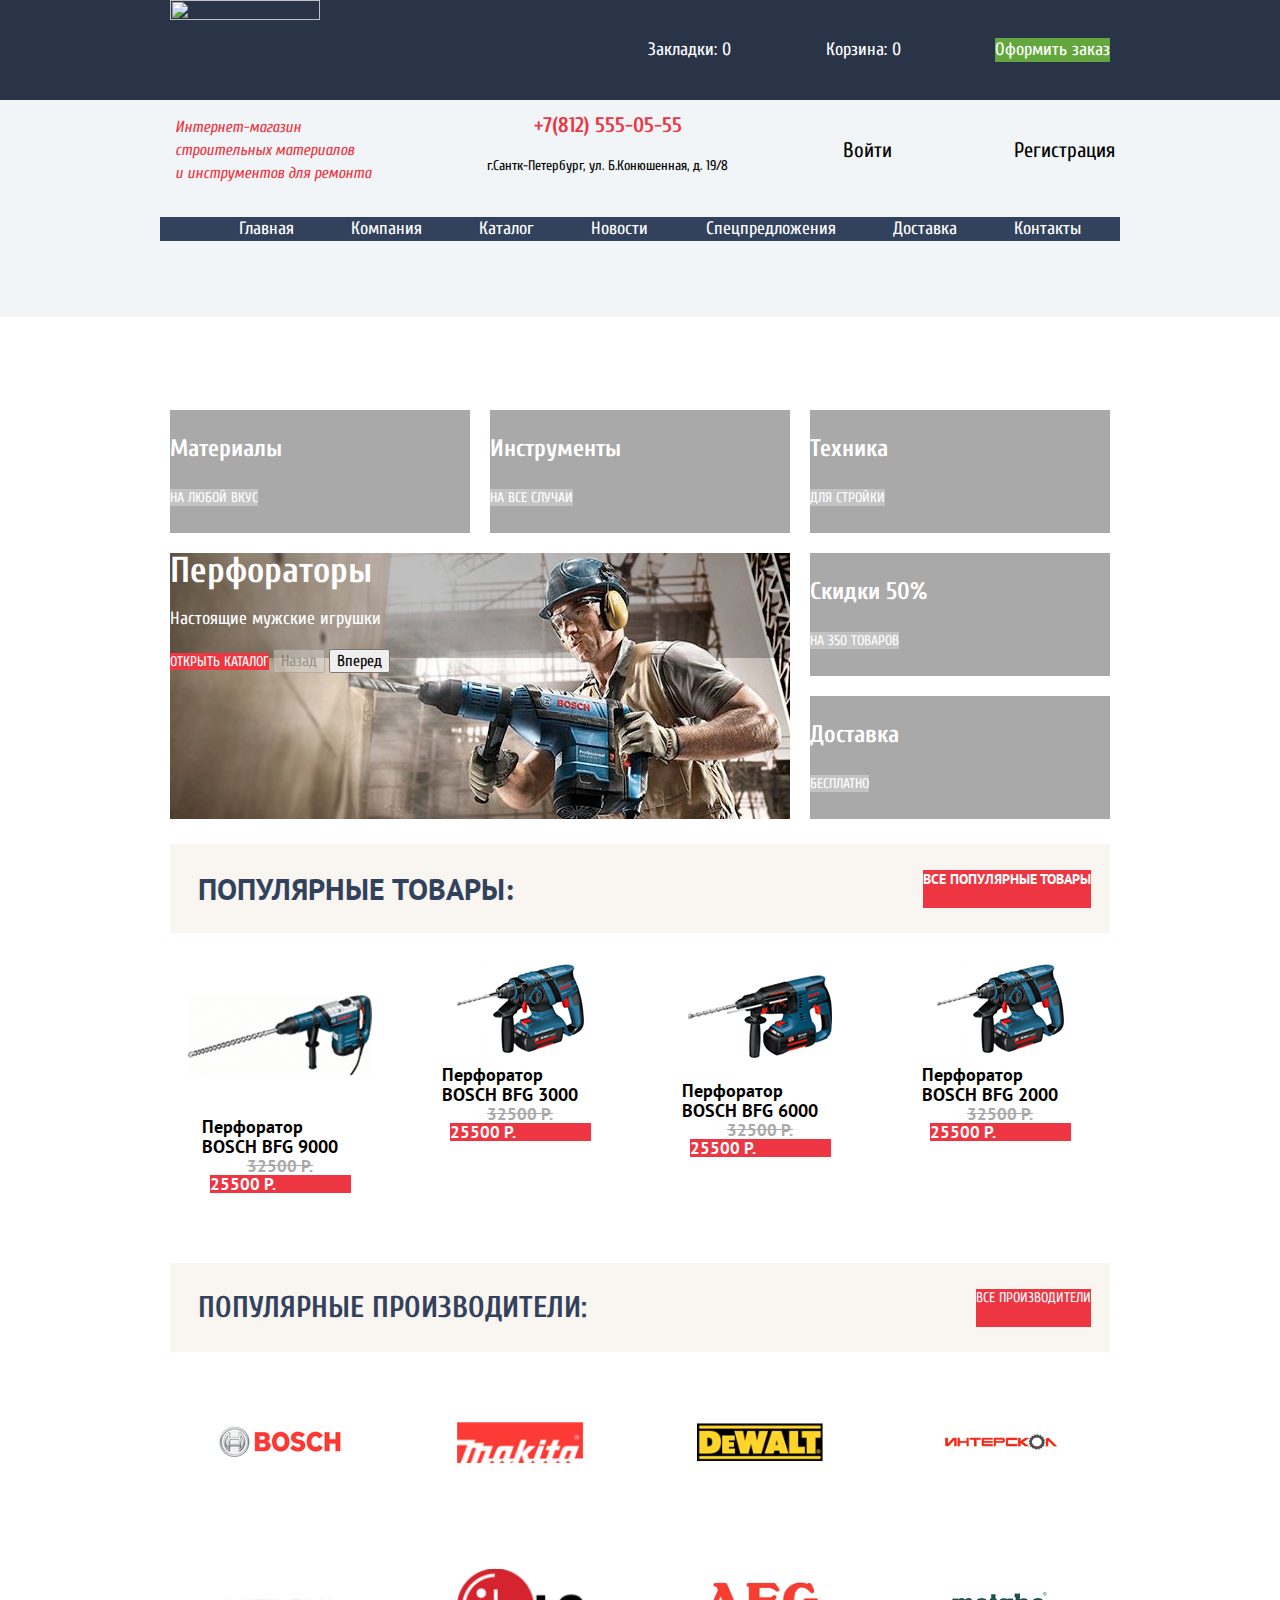
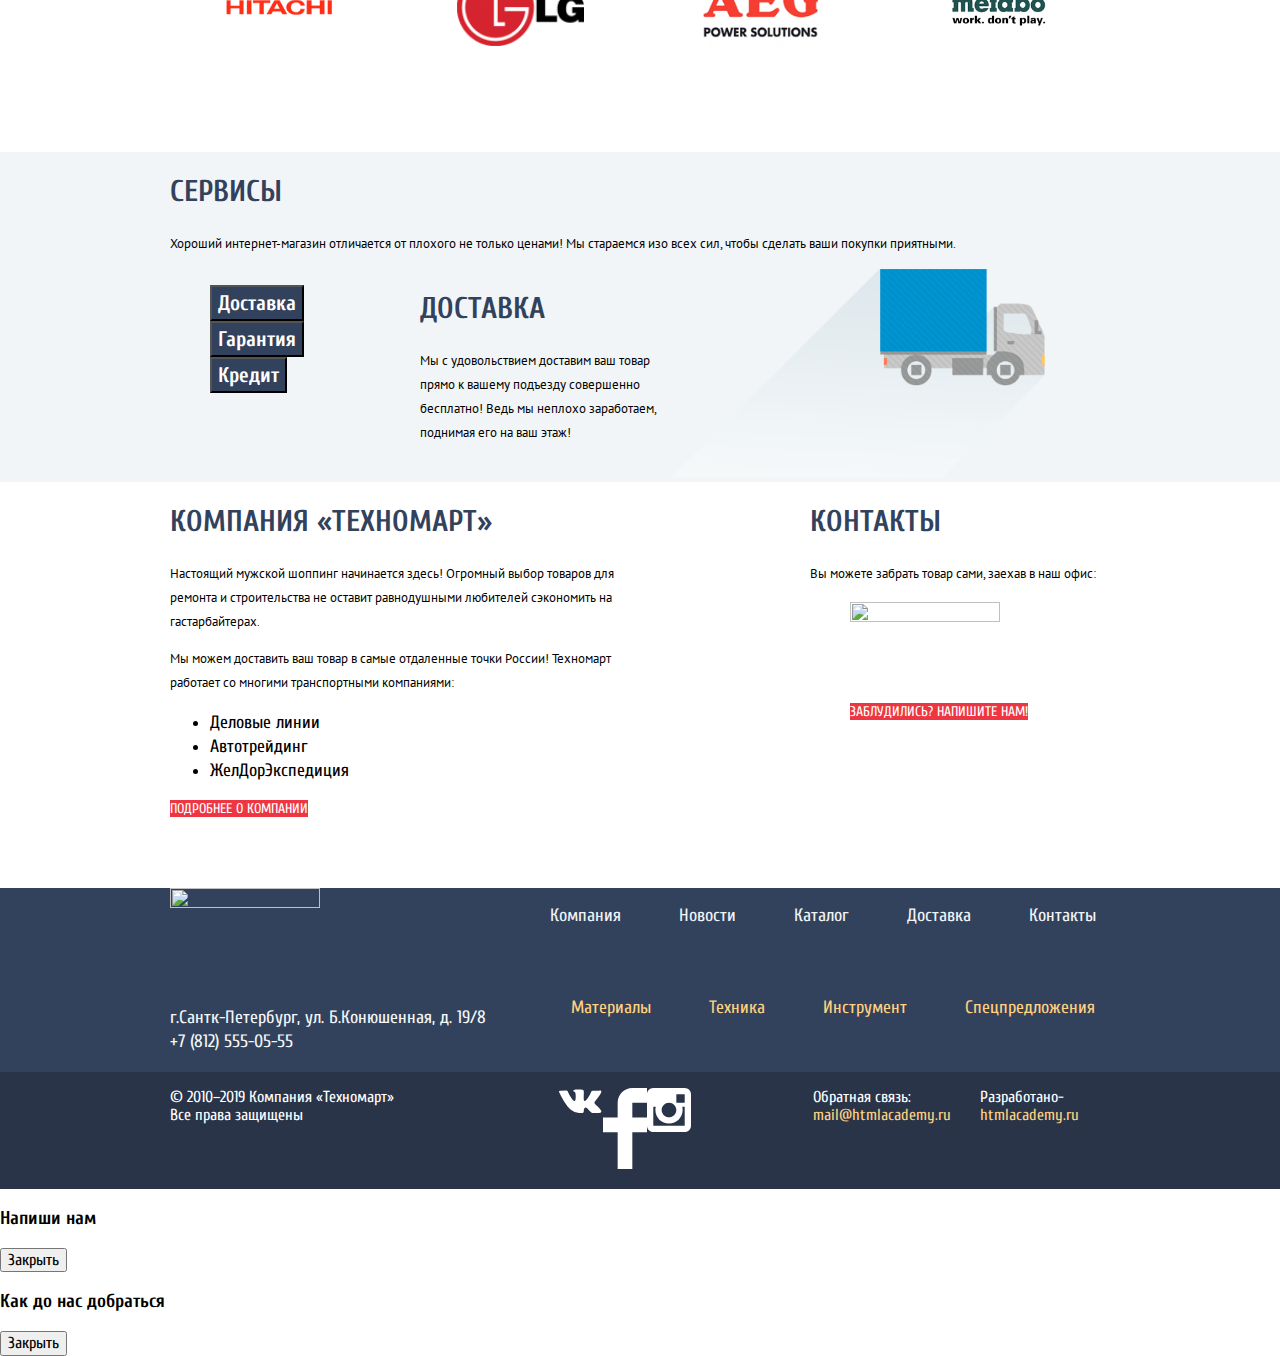
==== commit cd0cc4cf: "catalog for first checking" ====
--- a/index.html
+++ b/index.html
@@ -88,7 +88,7 @@
       </ul>
     </section>
     <section class="goods">
-      <div class="popular-goods-header">
+      <div class="section-title">
         <h2 class="goods-title">Популярные товары:</h2>
         <a class="button link-get-info" href="blank.html">Все популярные товары</a>
       </div>
@@ -123,7 +123,7 @@
       </ul>
     </section>
     <section class="popular-brands">
-      <div class="popular-brands-header">
+      <div class="section-title">
         <h2>Популярные производители:</h2>
         <a class="button link-get-info" href="blank.html">Все производители</a>
       </div>
--- a/css/style.css
+++ b/css/style.css
@@ -73,6 +73,10 @@
   margin-bottom: 93px;
 }
 
+.catalog-style-header {
+  margin-bottom: 21px;
+}
+
 .header-top {
   font-size: 18px;
   line-height: 24px;
@@ -118,6 +122,7 @@
 .header-info {
   display: flex;
   justify-content: space-between;
+  padding: 0 20px 0 30px;
 }
 
 .about-shop-text {
@@ -275,7 +280,6 @@
 }
 
 .goods {
-  height: 427px;
   margin-bottom: 70px;
   font-family: "PT Sans", "Arial", sans-serif;
   font-weight: 700;
@@ -294,10 +298,14 @@
 }
 
 .goods-item {
+  display: flex;
+  flex-direction: column;
+  align-items: center;
   width: 220px;
 }
 
 .goods-link {
+  width: 157px;
   color: var(--black-900);
   font-size: 18px;
   line-height: 20px;
@@ -310,16 +318,17 @@
 }
 
 .goods-item del {
+  display: block;
   color: var(--gray-900);
   font-size: 17px;
   line-height: 18px;
 }
 
-.popular-goods-header,
-.popular-brands-header {
+.section-title {
   height: 89px;
   background-color: var(--white-700);
   margin-bottom: 20px;
+  padding: 0 19px 0 28px;
 
   display: flex;
   justify-content: space-between;
@@ -332,7 +341,6 @@
 }
 
 .popular-brands-list {
-  height: 419px;
   margin: 0 0 70px 0;
   padding: 0;
   display: grid;
@@ -349,9 +357,7 @@
 }
 
 .services {
-  height: 522px;
   background-color: var(--white-800);
-  margin-bottom: 70px;
 }
 
 .container-services {
@@ -436,6 +442,14 @@
 
 /*catalog*/
 
+.breadcrumbs {
+  width: 464px;
+  display: flex;
+  justify-content: space-between;
+  padding: 0;
+  margin: 0 0 20px 0;
+}
+
 .breadcrumbs a {
   font-family: "PT Sans", "Arial", sans-serif;
   color: var(--black-900);
@@ -446,14 +460,33 @@
 
 .catalog-title {
   background-color: var(--white-800);
+  margin: 0;
 }
 
 .sorting {
+  display: flex;
+  justify-content: space-between;
+  padding: 0;
+  margin: 0 0 28px 0;
+
   text-transform: uppercase;
+  background-color: var(--gray-600);
+}
+
+.title-sorting {
+  font-family: "PT Sans", "Arial", sans-serif;
+  color: var(--black-900);
+  font-size: 13px;
+  line-height: 18px;
 }
 
 .sorting-list {
-  background-color: var(--gray-600);
+  width: 461px;
+  display: flex;
+  justify-content: space-between;
+  align-items: center;
+  padding: 0;
+  margin: 0;
 }
 
 .sorting-list a {
@@ -474,6 +507,14 @@
   text-decoration: none;
 }
 
+.pagination-list {
+  width: 284px;
+  height: 38px;
+  display: flex;
+  justify-content: space-between;
+  margin: 0 0 59px 0;
+}
+
 .pagination-list a {
   font-family: "PT Sans", "Arial", sans-serif;
   color: var(--black-900);
@@ -488,6 +529,7 @@
 
 .info-descriptions-goods {
   background-color: var(--white-800);
+  margin-bottom: 68px;
 }
 
 .info-descriptions-goods p {
@@ -526,7 +568,6 @@
 
 .footer-nav-contacts {
   width: 335px;
-  height: 193px;
 }
 
 .footer-nav-contacts,
@@ -544,8 +585,8 @@
   width: 560px;
 }
 
-.footer-menu li:first-child {
-  margin: 0;
+.footer-menu-item:first-child {
+  margin-left: 0;
 }
 
 .footer-menu-item {
@@ -573,12 +614,12 @@
   width: 539px;
 }
 
-.footer-category li:first-child {
-  margin: 0;
-}
-
 .footer-category-item {
   margin-left: 58px;
+}
+
+.footer-category-item:first-child {
+  margin-left: 0;
 }
 
 .footer-category-item a {
@@ -681,6 +722,9 @@
 }
 
 .button-goods-item {
+  width: 141px;
+  display: flex;
+  flex-wrap: wrap;
   background-color: var(--red-600);
 }
 
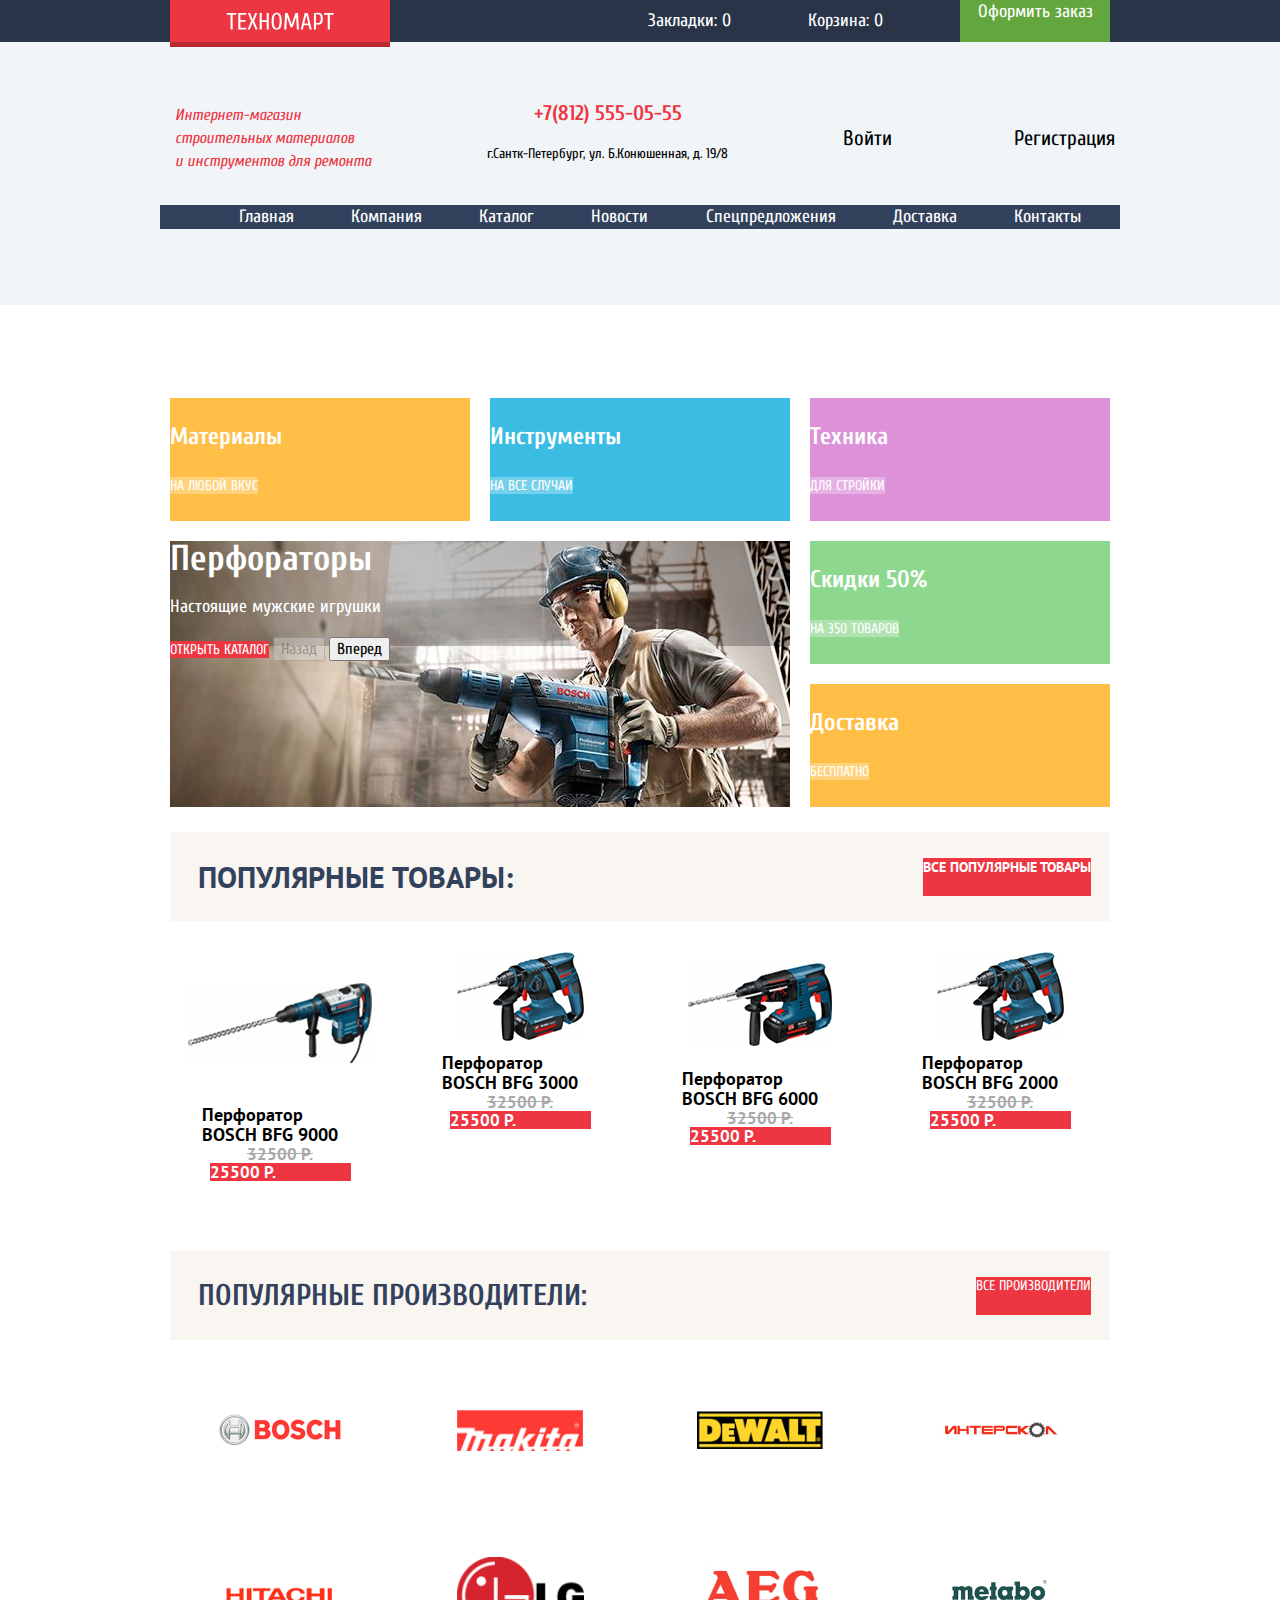
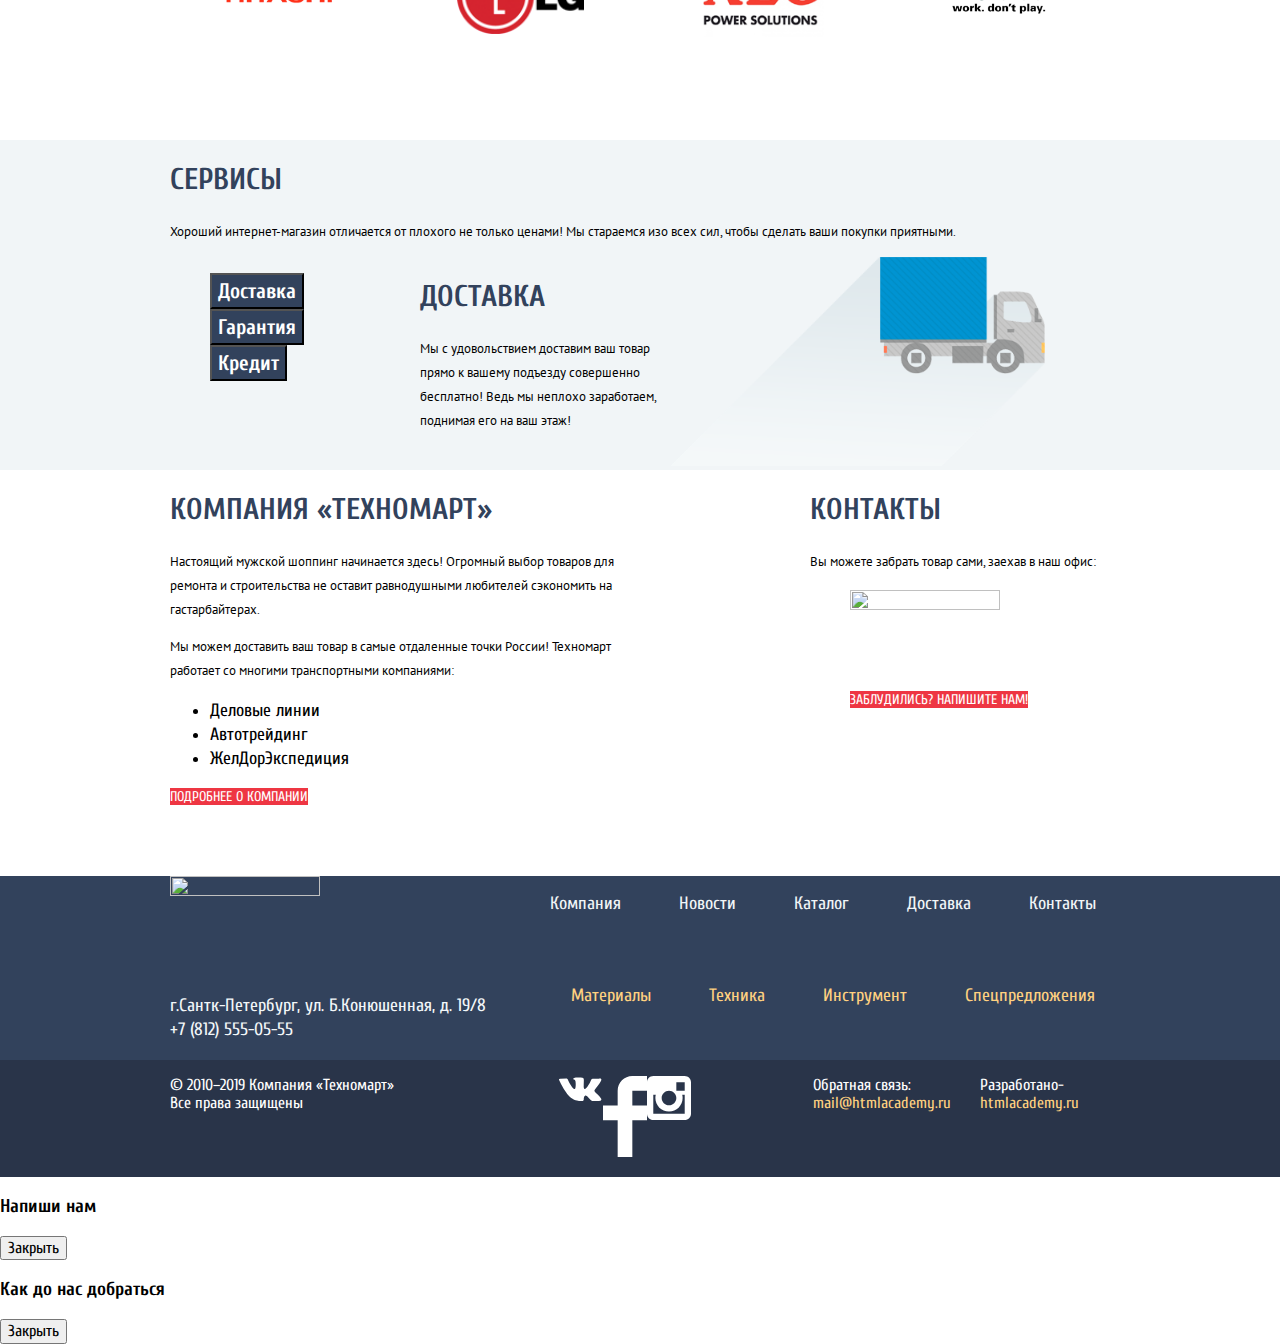
==== commit 946e9f55: "start add icon" ====
--- a/index.html
+++ b/index.html
@@ -19,7 +19,7 @@
 <header class="header-main">
   <section class="header-top">
     <div class="header-top-content content-center">
-      <a class="logo-main-header"><img src="https://via.placeholder.com/150x100" width="150" height="100" alt=""></a>
+      <a class="logo-main-header"><img src="img/icons/logo-technomart.svg" width="108" height="18" alt=""></a>
       <div class="user-info">
         <a class="bookmarks" href="blank.html">Закладки: 0</a>
         <a class="basket" href="blank.html">Корзина: 0</a>
--- a/css/style.css
+++ b/css/style.css
@@ -39,6 +39,16 @@
   height: 100%;
 }
 
+.logo-main-header {
+  display: flex;
+  justify-content: center;
+  width: 220px;
+  min-height: 42px;
+  background-color: var(--red-700);
+  box-shadow: 0 5px 0 0 var(--red-900);
+  position: relative;
+}
+
 .page-body {
   background-color: var(--white-900);
   font-family: "Cuprum", sans-serif;
@@ -81,18 +91,22 @@
   font-size: 18px;
   line-height: 24px;
   background-color: var(--black-600);
+  margin-bottom: 46px;
 }
 
 .user-info {
   width: 462px;
   display: flex;
   justify-content: space-between;
+  align-items: center;
+  min-height: inherit;
 }
 
 .header-top-content {
   display: flex;
   justify-content: space-between;
   align-items: center;
+  min-height: 42px;
 }
 
 .header-top a {
@@ -106,7 +120,10 @@
 }
 
 .make-oder {
+  width: 150px;
   background-color: var(--green-900);
+  min-height: inherit;
+  text-align: center;
 }
 
 .make-oder:hover {
@@ -222,13 +239,32 @@
   padding: 0;
 }
 
+.offers-item:first-child {
+  background-color: var(--basic-golden-tainoi);
+}
+
+.offers-item:nth-child(2) {
+  background-color: var(--basic-spaces);
+}
+
+.offers-item:nth-child(3) {
+  background-color: var(--basic-lite-pink);
+}
+
+.offers-item:nth-child(4) {
+  background-color: var(--green-700);
+}
+
+.offers-item:nth-child(5) {
+  background-color: var(--basic-golden-tainoi);
+}
+
 .carousel-item {
   grid-column: 1 / 3;
   grid-row: 2 / 4;
 }
 
 .offers-item {
-  background-color: var(--gray-900);
   width: 300px;
   height: 123px;
 }
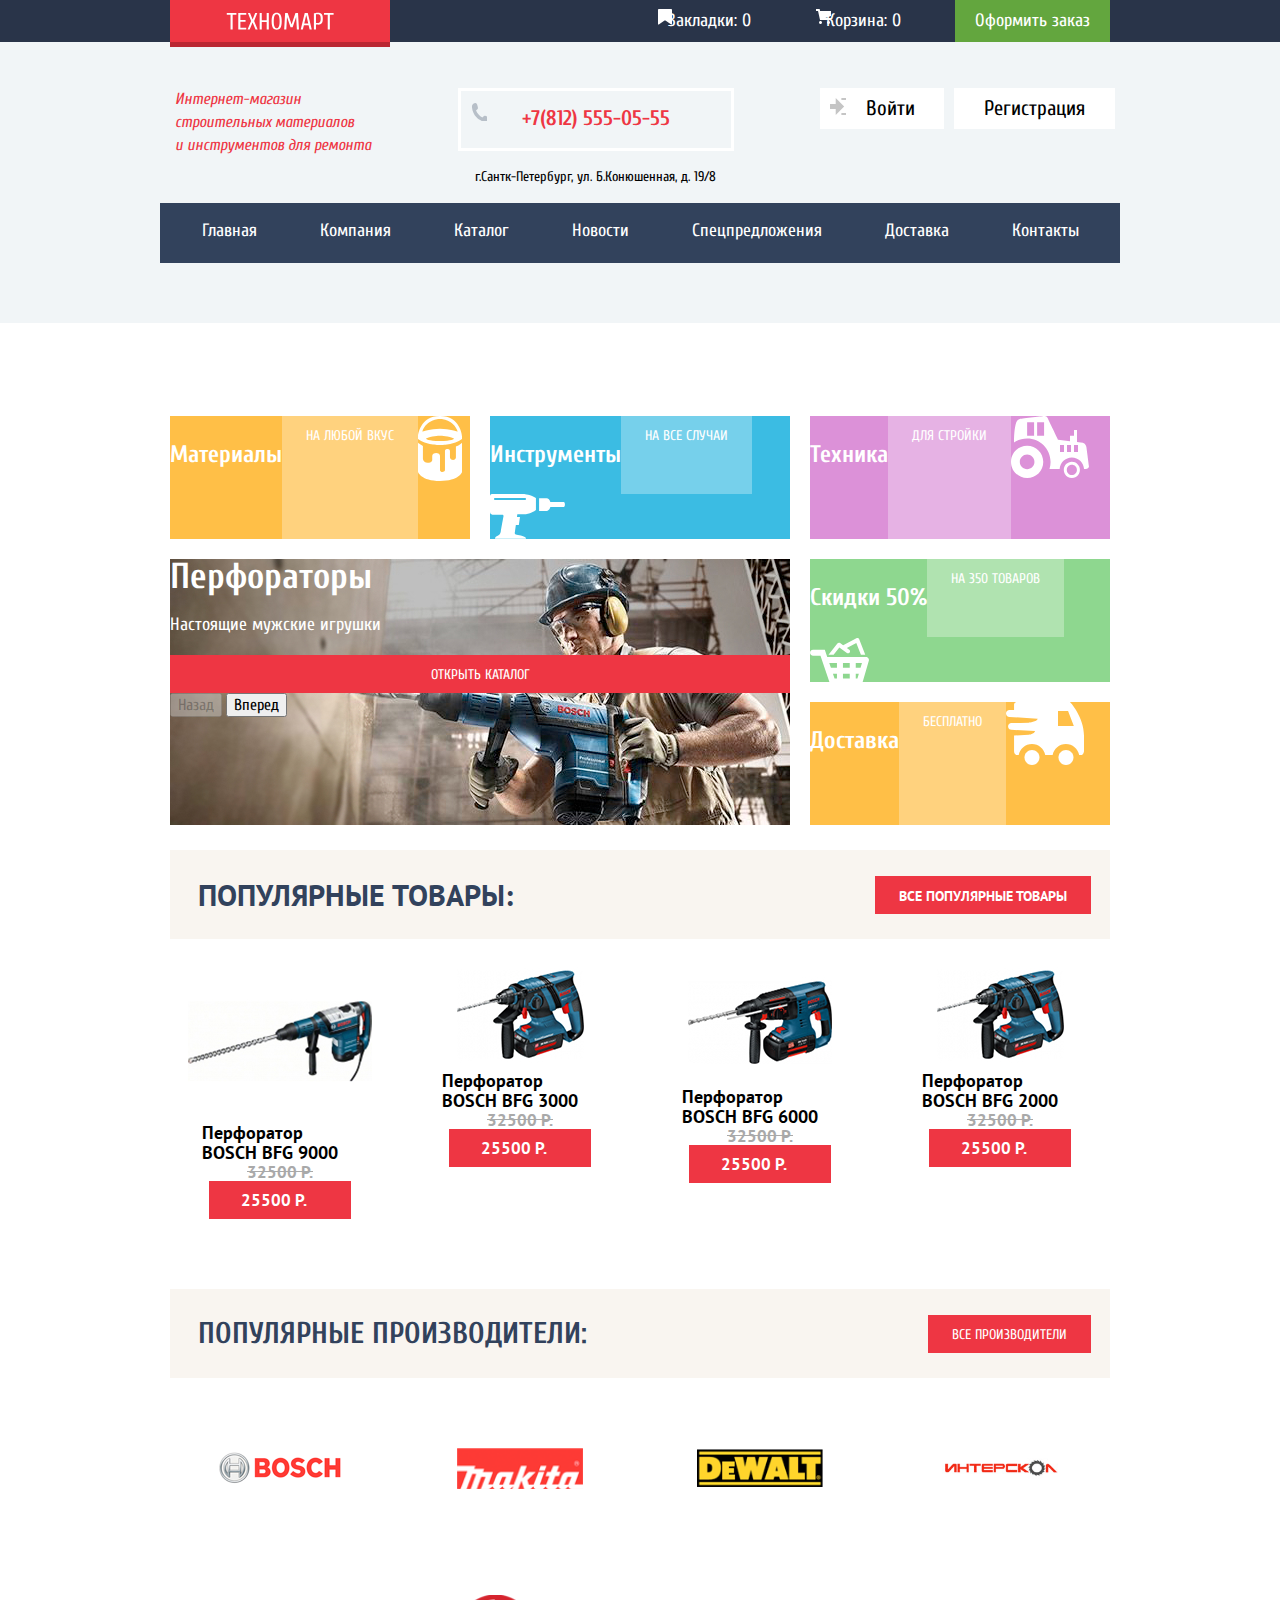
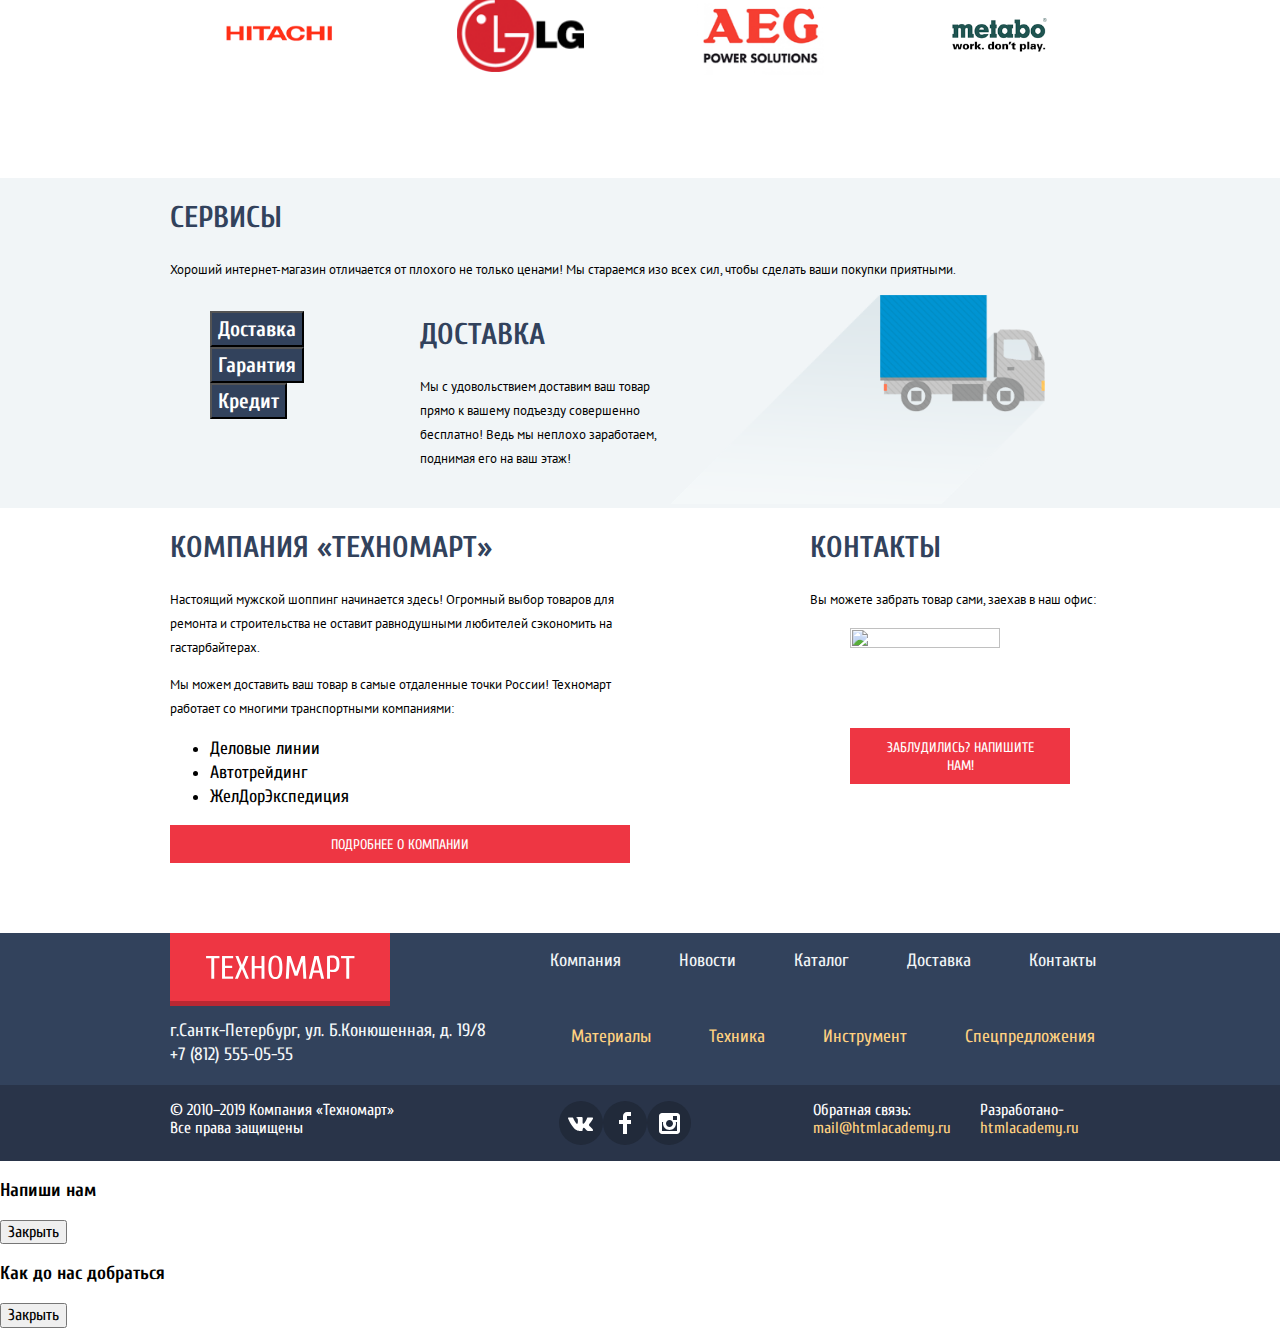
==== commit 36d2939c: "step4" ====
--- a/index.html
+++ b/index.html
@@ -58,23 +58,45 @@
       <ul class="offers-list clear-list">
         <li class="offers-item">
           <h3 class="offers-item-title">Материалы</h3>
-          <a class="button" href="blank.html">На любой вкус</a>
+          <a class="button get-offer" href="blank.html">На любой вкус</a>
+          <svg width="44" height="65" viewBox="0 0 44 65" fill="none" xmlns="http://www.w3.org/2000/svg">
+            <path d="M37.91 30.438V41.307C37.91 41.307 38.015 44.042 35.085 44.042C32.016 44.042 31.96 41.307 31.96 41.307V34.891C31.96 34.651 31.624 32.982 29.641 32.982C27.016 32.982 26.971 34.859 26.971 34.859V54.08C26.971 54.08 27 55.943 24.507 55.943C22 55.943 22 53.96 22 53.96V40.016C22 40.016 22 37.071 18.195 37.071C14.141 37.071 14.228 40.196 14.228 40.196V43.924C14.228 43.924 14.107 46.869 9.54 46.869C4.973 46.869 4.912 42.36 4.912 42.36V29.938C3.168 28.976 0 26.671 0 26.671V56.003C0 56.003 2.988 65 22 65C41.012 65 44 56.305 44 56.305V26.671C41.062 29.5 37.91 30.438 37.91 30.438Z" fill="white"/>
+            <path fill-rule="evenodd" clip-rule="evenodd" d="M22 0C1.688 0 0 19.875 0 19.875V22.937C8.438 29.188 22 29 22 29C22 29 35.562 29.188 44 22.938V19.876C44 19.875 42.312 0 22 0ZM22 25C10.25 25 7.688 22.625 7.688 22.625C13.938 19.75 22 19.875 22 19.875C22 19.875 30.062 19.75 36.312 22.625C36.312 22.625 33.75 25 22 25ZM4.312 15.563C4.312 15.563 12.438 12.625 22 12.625C31.562 12.625 39.688 15.562 39.688 15.562C35.125 2.624 22 3.062 22 3.062C22 3.062 8.875 2.625 4.312 15.563Z" fill="white"/>
+            </svg>
         </li>
         <li class="offers-item">
           <h3 class="offers-item-title">Инструменты</h3>
-          <a class="button" href="blank.html">На все случаи</a>
+          <a class="button get-offer" href="blank.html">На все случаи</a>
+          <svg width="75" height="61" viewBox="0 0 75 61" fill="none" xmlns="http://www.w3.org/2000/svg">
+            <path fill-rule="evenodd" clip-rule="evenodd" d="M2.103 0C0.167 0 0 2.041 0 2.041V17.853C0 20.789 2.903 20.855 2.903 20.855H11.91C13.845 20.855 13.511 22.189 13.511 22.189C13.511 22.189 11.042 35.199 10.776 37.4C10.509 39.603 8.908 41.004 8.908 41.004C8.908 41.004 6.773 42.205 5.906 42.672C5.039 43.139 5.039 44.873 5.039 44.873H35.928V44.139C35.928 42.672 29.456 41.004 26.855 40.737C24.253 40.471 24.787 38.735 24.787 38.735L25.854 30.93H28.856L29.99 23.057H26.988L27.319 20.32L35.928 20.189C41.733 19.588 45.936 16.119 45.936 16.119V4.109C41.333 0.84 33.993 0 33.993 0H2.103ZM60.387 8.016H73.875C74.45 8.016 74.917 9.128 74.917 10.5C74.917 11.872 74.45 12.984 73.875 12.984H60.387C59.766 15.271 58.315 16.875 56.625 16.875H49.083V4.125H56.625C58.316 4.125 59.766 5.729 60.387 8.016ZM6.907 61C5.039 61 5.039 58.949 5.039 58.949V47.942H35.928V59.016C35.928 60.816 33.927 61 33.927 61H6.907ZM36 4.969V4.938C36 4.388 35.55 3.938 35 3.938H5.031C4.481 3.938 4.031 4.388 4.031 4.938V4.969C4.031 5.519 4.481 5.969 5.031 5.969H35C35.55 5.969 36 5.519 36 4.969Z" fill="white"/>
+            </svg>
         </li>
         <li class="offers-item">
           <h3 class="offers-item-title">Техника</h3>
-          <a class="button" href="blank.html">Для стройки</a>
+          <a class="button get-offer" href="blank.html">Для стройки</a>
+          <svg width="78" height="62" viewBox="0 0 78 62" fill="none" xmlns="http://www.w3.org/2000/svg">
+            <path fill-rule="evenodd" clip-rule="evenodd" d="M0 45.875C0 36.968 7.22 29.749 16.125 29.749C25.031 29.749 32.251 36.968 32.25 45.875C32.25 54.78 25.03 62 16.125 62C7.22 62 0 54.78 0 45.875ZM10.9579 51.0421C12.3283 52.4125 14.187 53.1823 16.125 53.182C18.063 53.1823 19.9217 52.4125 21.2921 51.0421C22.6625 49.6718 23.4323 47.813 23.432 45.875C23.432 41.8395 20.1605 38.568 16.125 38.568C12.0895 38.568 8.818 41.8395 8.818 45.875C8.81773 47.813 9.58749 49.6718 10.9579 51.0421ZM60.854 45.874C56.4015 45.874 52.792 49.4835 52.792 53.936C52.792 56.8163 54.3286 59.4778 56.823 60.9179C59.3174 62.3581 62.3906 62.3581 64.885 60.9179C67.3794 59.4778 68.916 56.8163 68.916 53.936C68.9165 51.7977 68.0673 49.7468 66.5553 48.2347C65.0433 46.7227 62.9923 45.8735 60.854 45.874ZM55.792 53.936C55.7914 56.7322 58.0578 58.9995 60.854 59C63.6502 59.0006 65.9174 56.7342 65.918 53.938C65.9186 51.1418 63.6522 48.8746 60.856 48.874C58.0598 48.8735 55.7926 51.1398 55.792 53.936Z" fill="white"/>
+            <path fill-rule="evenodd" clip-rule="evenodd" d="M75.4371 31.313C75.8751 34.625 77.8981 49.727 77.8981 49.727C77.8981 49.727 78.6411 52.875 75.0001 52.875H73.0451C72.6561 46.473 67.3551 41.396 60.8541 41.396C54.3531 41.396 49.0531 46.473 48.6631 52.875H38.4991C39.1901 50.664 39.5631 48.313 39.5631 45.875C39.5631 32.929 29.0691 22.436 16.1251 22.436C11.4652 22.4285 6.90981 23.8168 3.04612 26.422C3.00112 23.463 3.00412 12.537 5.31212 6.167C5.31212 6.167 6.37512 3.625 8.75012 3C11.1251 2.375 33.5001 0 33.5001 0C33.5001 0 35.8141 0.062 36.6261 1.875C37.4381 3.688 47.1881 23.75 47.1881 23.75L59.0001 25.128V19.833H63.0001V14H66.0001V25.946L71.8121 26.625C71.8121 26.625 74.8901 27.172 75.4371 31.313ZM16.1251 19.833H23.0831V6.167H16.1251V19.833ZM33.0831 19.833H26.1251V6.167H33.0831V19.833ZM49.0001 36H53.0161V29H49.0001V36ZM60.0161 36H56.0001V29H60.0161V36ZM63.0001 36H67.0161V29H63.0001V36Z" fill="white"/>
+            </svg>
         </li>
         <li class="offers-item">
           <h3 class="offers-item-title">Скидки 50%</h3>
-          <a class="button" href="blank.html">На 350 товаров</a>
+          <a class="button get-offer" href="blank.html">На 350 товаров</a>
+          <svg width="59" height="72" viewBox="0 0 59 72" fill="none" xmlns="http://www.w3.org/2000/svg">
+            <path fill-rule="evenodd" clip-rule="evenodd" d="M58.3401 21.2499C57.7737 20.5075 56.8862 20.0709 55.9441 20.0713H17.2741L14.7991 12.7875H3.05811C1.40125 12.7875 0.0581055 14.1122 0.0581055 15.7464C0.0581055 17.3805 1.40125 18.7053 3.05811 18.7053H10.4821L23.9821 58.4384H49.1411C50.798 58.4384 52.1411 57.1137 52.1411 55.4795C52.1411 53.8454 50.798 52.5206 49.1411 52.5206H28.2991L26.5731 47.4422H49.6931C51.0311 47.4421 52.2075 46.5683 52.5771 45.2999L58.8271 23.8479C59.0867 22.9545 58.9064 21.9927 58.3401 21.2499ZM50.5591 30.7983H45.7491V25.9891H51.9601L50.5591 30.7983ZM32.9421 25.9891V30.7973H39.7491V25.9891H32.9421ZM39.7491 36.7161V41.5244H32.9421V36.7161H39.7491ZM26.9421 30.7973V25.9891H19.2851L20.9191 30.7973H26.9421ZM22.9291 36.7161H26.9421V41.5244H24.5631L22.9291 36.7161ZM45.7491 36.7161V41.5244H47.4341L48.8351 36.7161H45.7491Z" fill="white"/>
+            <path d="M27.406 71.8768C30.5988 71.8768 33.187 69.324 33.187 66.175C33.187 63.0259 30.5988 60.4731 27.406 60.4731C24.2132 60.4731 21.625 63.0259 21.625 66.175C21.625 69.324 24.2132 71.8768 27.406 71.8768Z" fill="white"/>
+            <path d="M44.844 71.8768C48.0367 71.8768 50.625 69.324 50.625 66.175C50.625 63.0259 48.0367 60.4731 44.844 60.4731C41.6512 60.4731 39.063 63.0259 39.063 66.175C39.063 69.324 41.6512 71.8768 44.844 71.8768Z" fill="white"/>
+            <path d="M29.3351 10.5525L36.8821 15.9692C37.318 16.2831 37.8646 16.4085 38.3961 16.3166C38.9277 16.2247 39.3985 15.9234 39.7001 15.482C40.3461 14.5588 40.1301 13.2806 39.2201 12.6267L36.8471 10.9243L46.2831 5.90403L50.9111 17.7535H55.2581L49.2141 2.2774C49.0072 1.74151 48.5794 1.31742 48.0371 1.11061C47.4998 0.908151 46.8996 0.947423 46.3941 1.21811L33.1461 8.26721L30.1241 6.09833C29.2553 5.47313 28.0397 5.64365 27.3821 6.48299L18.9011 17.1331C18.7309 17.315 18.5939 17.5245 18.4961 17.7525H23.6021L29.3351 10.5525Z" fill="white"/>
+            </svg>
         </li>
         <li class="offers-item">
           <h3 class="offers-item-title">Доставка</h3>
-          <a class="button" href="blank.html">Бесплатно</a>
+          <a class="button get-offer" href="blank.html">Бесплатно</a>
+          <svg width="78" height="63" viewBox="0 0 78 63" fill="none" xmlns="http://www.w3.org/2000/svg">
+            <path d="M25.9829 63C30.125 63 33.4829 59.6421 33.4829 55.5C33.4829 51.3579 30.125 48 25.9829 48C21.8408 48 18.4829 51.3579 18.4829 55.5C18.4829 59.6421 21.8408 63 25.9829 63Z" fill="white"/>
+            <path d="M59.9819 63C64.1241 63 67.4819 59.6421 67.4819 55.5C67.4819 51.3579 64.1241 48 59.9819 48C55.8398 48 52.4819 51.3579 52.4819 55.5C52.4819 59.6421 55.8398 63 59.9819 63Z" fill="white"/>
+            <path fill-rule="evenodd" clip-rule="evenodd" d="M11.062 0H64C64 0 78 14.812 78 33.688V48.938C78 48.938 77.812 53 74.875 53.001H73.166C71.992 46.74 66.507 42.001 59.906 42.001C53.306 42.001 47.82 46.74 46.646 53.001H39.242C38.068 46.74 32.583 42.001 25.983 42.001C19.383 42.001 13.897 46.74 12.724 53.001H10.625C10.625 53.001 8.061 52.377 8.061 49.189V33.574L22.812 32.814C22.812 32.814 28.295 32.211 29.102 29.058L5.446 27.804C3.58204 27.804 2.071 26.293 2.071 24.429C2.071 22.565 3.58204 21.054 5.446 21.054H14.502L22.812 20.626C22.812 20.626 30.989 20.018 31.75 16.821L31.554 16.778L3.469 14.938C1.55312 14.938 0 13.3849 0 11.469C0 9.55312 1.55312 8 3.469 8H8.062V3.125C8.062 3.125 7.874 0 11.062 0ZM52 8.938V23.938H67.812L62.062 8.938H52Z" fill="white"/>
+            </svg>
         </li>
         <li class="carousel-item">
           <div class="carousel">
@@ -238,7 +260,7 @@
 <footer class="main-footer">
   <div class="footer-nav content-center">
     <address class="footer-nav-contacts">
-      <a class="logo-main-footer"><img src="https://via.placeholder.com/150x100" width="150" height="100" alt=""></a>
+      <a class="logo-main-footer"><img src="img/icons/logo-technomart.svg" width="150" height="100" alt=""></a>
       <p>г.Сантк-Петербург, ул. Б.Конюшенная, д. 19/8
         <a class="footer-nav-phone" href="tel:+78125550555">+7 (812) 555-05-55</a>
       </p>
@@ -267,17 +289,23 @@
       <ul class="social-list clear-list">
         <li class="social-list-item">
           <a class="button-social" href="#">
-            <img src="img/icons/icon-vk.svg" width="44" height="44" alt="Вконтакте">
+            <svg width="26" height="15" viewBox="0 0 26 15" fill="none" xmlns="http://www.w3.org/2000/svg">
+              <path d="M15.5403 11.7281C16.4609 11.4384 17.6395 13.6406 18.8943 14.4834C19.836 15.1219 20.5573 14.9841 20.5573 14.9841L23.9017 14.9372C23.9017 14.9372 25.6495 14.8322 24.8232 13.4803C24.7549 13.3678 24.3389 12.4781 22.334 10.6472C20.2376 8.73186 20.5217 9.04218 23.0456 5.73093C24.5835 3.71249 25.1988 2.47968 25.0062 1.95468C24.8213 1.44936 23.6918 1.58061 23.6918 1.58061L19.9237 1.60593C19.5568 1.60686 19.2458 1.71749 19.1042 2.08874C19.1013 2.09249 18.5062 3.65061 17.7127 4.9753C16.0362 7.77749 15.3669 7.92655 15.0896 7.75124C14.4531 7.3453 14.6139 6.1228 14.6139 5.25374C14.6139 2.5378 15.0299 1.4053 13.7992 1.1128C13.388 1.0153 13.0876 0.951552 12.0389 0.942177C10.6985 0.922489 9.56027 0.942177 8.91508 1.25061C8.48656 1.45968 8.15819 1.91811 8.35753 1.94436C8.6079 1.97718 9.1693 2.09436 9.46975 2.49374C9.8559 3.01124 9.84434 4.17093 9.84434 4.17093C9.84434 4.17093 10.0649 7.36874 9.32434 7.7653C8.8159 8.03718 8.12064 7.48218 6.62516 4.9378C5.86153 3.63655 5.28471 2.19843 5.28471 2.19843C5.28471 2.19843 5.17301 1.93124 4.97079 1.78499C4.73005 1.61155 4.39301 1.55624 4.39301 1.55624L0.816563 1.57874C0.816563 1.57874 0.27923 1.59374 0.0818227 1.82436C-0.0934366 2.02874 0.0673782 2.45061 0.0673782 2.45061C0.0673782 2.45061 2.86864 8.90155 6.04064 12.1509C8.94879 15.1341 12.2537 14.9362 12.2537 14.9362H13.7511C13.7511 14.9362 14.2027 14.8856 14.4338 14.6437C14.6495 14.4187 14.6399 13.9959 14.6399 13.9959C14.6399 13.9959 14.61 12.0187 15.5403 11.7281Z" fill="white"/>
+              </svg>
           </a>
         </li>
         <li class="social-list-item">
           <a class="button-social" href="#">
-            <img src="img/icons/icon-fb.svg" width="44" height="44" alt="facebook">
+            <svg width="12" height="22" viewBox="0 0 12 22" fill="none" xmlns="http://www.w3.org/2000/svg">
+              <path d="M12 4V0H8C5.79086 0 4 1.79086 4 4V8H0V12H4V22H8V12H12V8H8V4H12Z" fill="white"/>
+              </svg>
           </a>
         </li>
         <li class="social-list-item">
           <a class="button-social" href="#">
-            <img src="img/icons/icon-insta.svg" width="44" height="44" alt="Инстаграмм">
+            <svg width="21" height="21" viewBox="0 0 21 21" fill="none" xmlns="http://www.w3.org/2000/svg">
+              <path fill-rule="evenodd" clip-rule="evenodd" d="M3 0H18C19.65 0 21 1.35 21 3V18C21 19.65 19.65 21 18 21H3C1.35 21 0 19.65 0 18V3C0 1.35 1.35 0 3 0ZM14 10.5C14 8.57 12.43 7 10.5 7C8.57 7 7 8.57 7 10.5C7 12.43 8.57 14 10.5 14C12.43 14 14 12.43 14 10.5ZM3 18V9H4.181C4.0626 9.49127 4.00186 9.99467 4 10.5C4 14.0899 6.91015 17 10.5 17C14.0899 17 17 14.0899 17 10.5C16.9986 9.99464 16.9379 9.49118 16.819 9H18V18H3ZM14 7H18V3H14V7Z" fill="white"/>
+              </svg>
           </a>
         </li>
       </ul>
--- a/css/style.css
+++ b/css/style.css
@@ -12,6 +12,7 @@
   --black-900: #000000;
   --black-800: #161D29;
   --black-700: #1D2739;
+  --black-650: #212A3A;
   --black-600: #293449;
   --black-500: #32425C;
   --black-900-rgba-03: rgba(0, 0, 0, 0.3);
@@ -49,6 +50,16 @@
   position: relative;
 }
 
+.logo-main-footer {
+  display: flex;
+  justify-content: center;
+  width: 220px;
+  min-height: 68px;
+  background-color: var(--red-700);
+  box-shadow: 0 5px 0 0 var(--red-900);
+  position: relative;
+}
+
 .page-body {
   background-color: var(--white-900);
   font-family: "Cuprum", sans-serif;
@@ -113,6 +124,41 @@
   color: var(--white-900);
 }
 
+.bookmarks {
+  padding: 9px 20px;
+  position: relative;
+}
+
+.bookmarks::before {
+  content: "";
+  position:absolute;
+  left: 10px;
+  width: 16px;
+  height: 18px;
+  background-image: url(../img/icons/icon-bookmark.svg);
+  background-repeat: no-repeat;
+  background-position: 0 0;
+  opacity: 1;
+}
+
+
+.basket {
+  padding: 9px 20px;
+  position: relative;
+}
+
+.basket::before {
+  content: "";
+  position:absolute;
+  left: 10px;
+  width: 16px;
+  height: 18px;
+  background-image: url(../img/icons/icon-cart.svg);
+  background-repeat: no-repeat;
+  background-position: 0 0;
+  opacity: 1;
+}
+
 .bookmarks:active,
 .basket:active {
   color: var(--white-900-rgba-05);
@@ -120,10 +166,32 @@
 }
 
 .make-oder {
-  width: 150px;
   background-color: var(--green-900);
-  min-height: inherit;
-  text-align: center;
+  padding: 9px 20px;
+}
+
+.sing-up {
+  background-color: var(--white-900);
+  padding: 10px 29px 10px 46px;
+  margin-right: 10px;
+  position: relative;
+}
+
+.sing-up::before {
+  content: "";
+  position:absolute;
+  left: 10px;
+  width: 16px;
+  height: 18px;
+  background-image: url(../img/icons/icon-login.svg);
+  background-repeat: no-repeat;
+  background-position: 0 0;
+  opacity: 1;
+}
+
+.check-in {
+  background-color: var(--white-900);
+  padding: 10px 30px 10px 30px;
 }
 
 .make-oder:hover {
@@ -138,6 +206,7 @@
 
 .header-info {
   display: flex;
+  align-items: flex-start;
   justify-content: space-between;
   padding: 0 20px 0 30px;
 }
@@ -148,6 +217,7 @@
   font-style: italic;
   font-size: 16px;
   line-height: 23px;
+  margin: 0;
 }
 
 .contacts-phone {
@@ -156,6 +226,24 @@
   font-weight: 700;
   font-size: 21px;
   line-height: 30px;
+  width: 270px;
+  min-height: 45px;
+  border: solid white;
+  text-align: center;
+  padding-top: 12px;
+  position: relative;
+}
+
+.contacts-phone::before {
+  content: "";
+  position:absolute;
+  left: 10px;
+  width: 16px;
+  height: 18px;
+  background-image: url(../img/icons/icon-phone.svg);
+  background-repeat: no-repeat;
+  background-position: 0 0;
+  opacity: 1;
 }
 
 .contacts p {
@@ -165,7 +253,6 @@
 }
 
 .login-section {
-  width: 272px;
   display: flex;
   justify-content: space-between;
   align-items: center;
@@ -187,17 +274,25 @@
 
 .header-navigation {
   background-color: var(--black-500);
+  min-height: 60px;
 }
 
 .nav-site {
   display: flex;
   justify-content: space-around;
+  margin: 0;
+  padding: 0;
 }
 
 .nav-site a {
   color: var(--white-900);
   font-size: 18px;
   line-height: 24px;
+}
+
+.nav-site-item a {
+  display: block;
+  padding: 16px 0 20px 0;
 }
 
 .nav-site-item a:hover {
@@ -239,6 +334,12 @@
   padding: 0;
 }
 
+.offers-item {
+  display: flex;
+  flex-wrap: wrap;
+  position: relative;
+}
+
 .offers-item:first-child {
   background-color: var(--basic-golden-tainoi);
 }
@@ -737,12 +838,17 @@
 /*button*/
 
 .button {
-  height: 38px;
+  display: block;
   line-height: 18px;
   font-size: 14px;
   color: var(--white-900);
   text-transform: uppercase;
   text-align: center;
+  padding: 11px 24px 9px 24px;
+}
+
+.get-offer {
+  display: block;
 }
 
 .link-get-info {
@@ -758,10 +864,20 @@
 }
 
 .button-goods-item {
-  width: 141px;
   display: flex;
   flex-wrap: wrap;
   background-color: var(--red-600);
+  padding: 10px 44px 10px 32px;
+}
+
+.button-social {
+  display: flex;
+  align-items: center;
+  justify-content: center;
+  width: 44px;
+  height: 44px;
+  background-color: var(--black-650);
+  border-radius: 30px;
 }
 
 .modal-button {
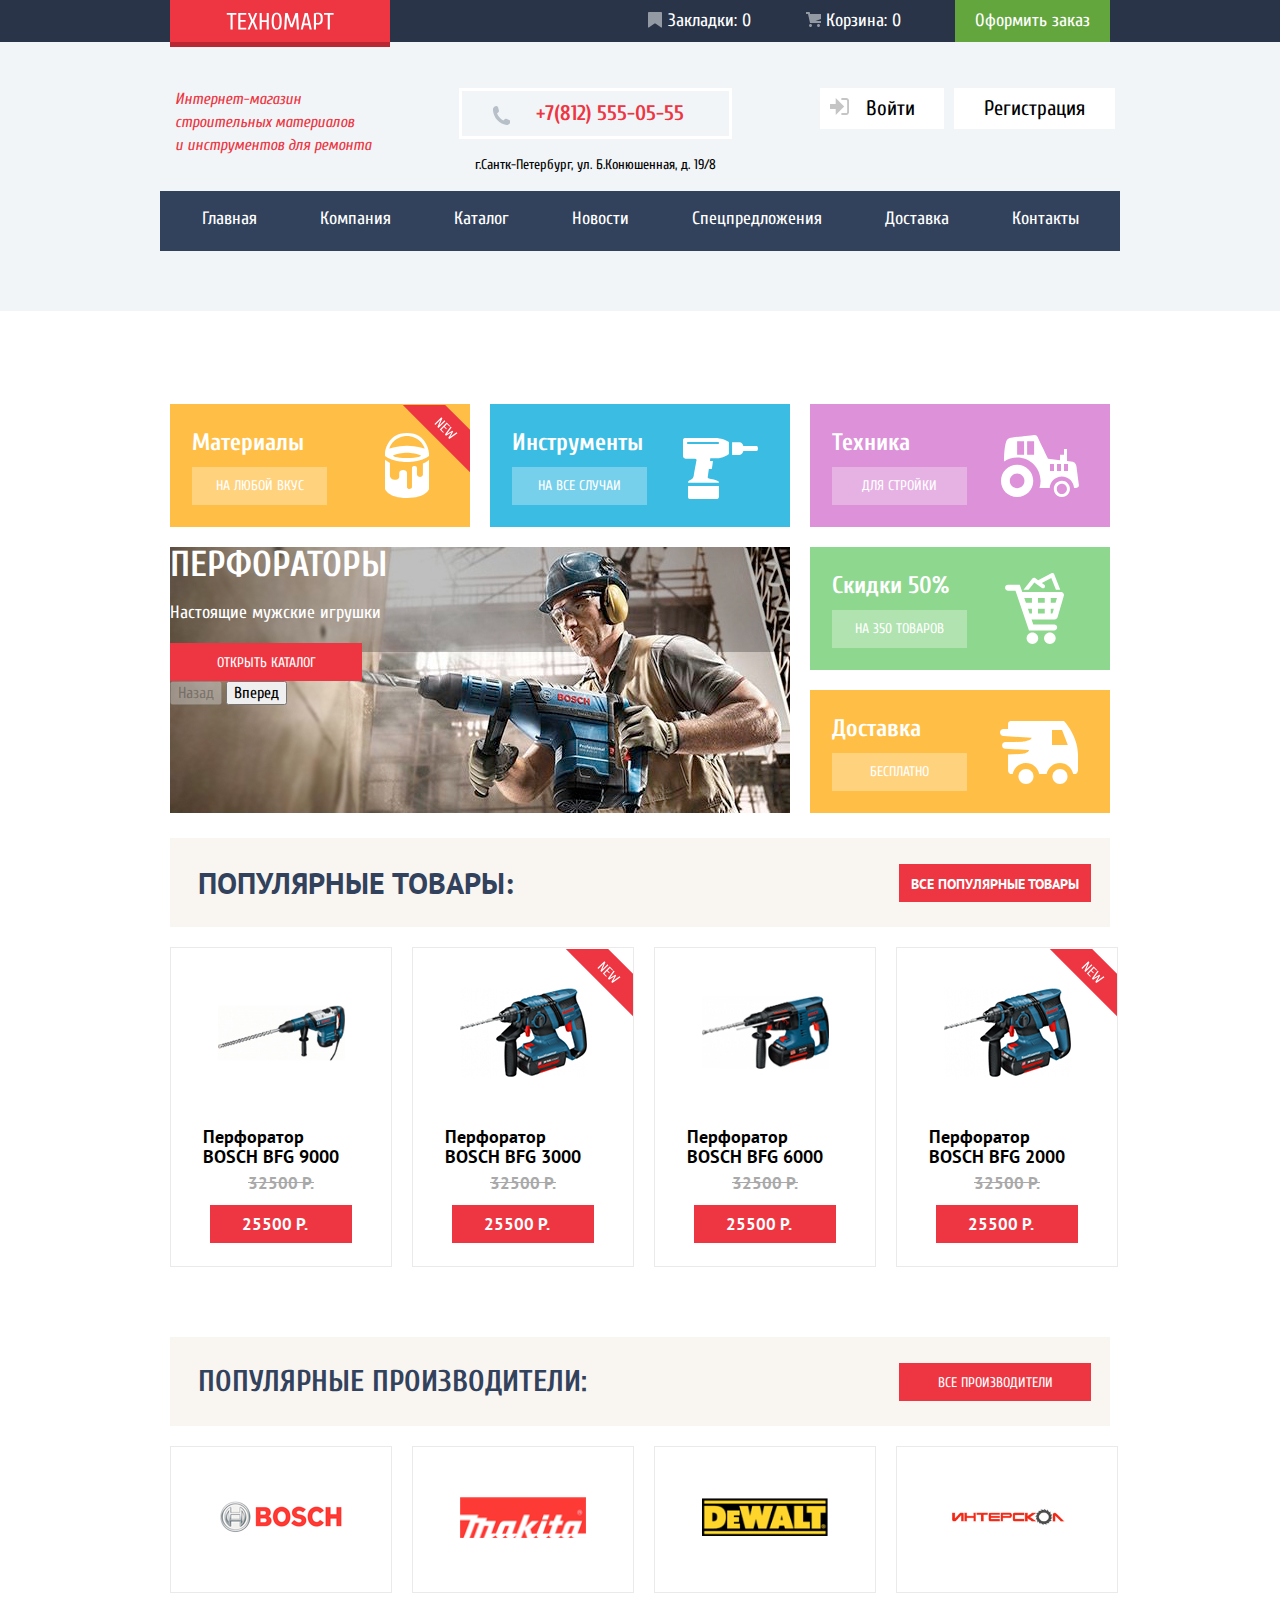
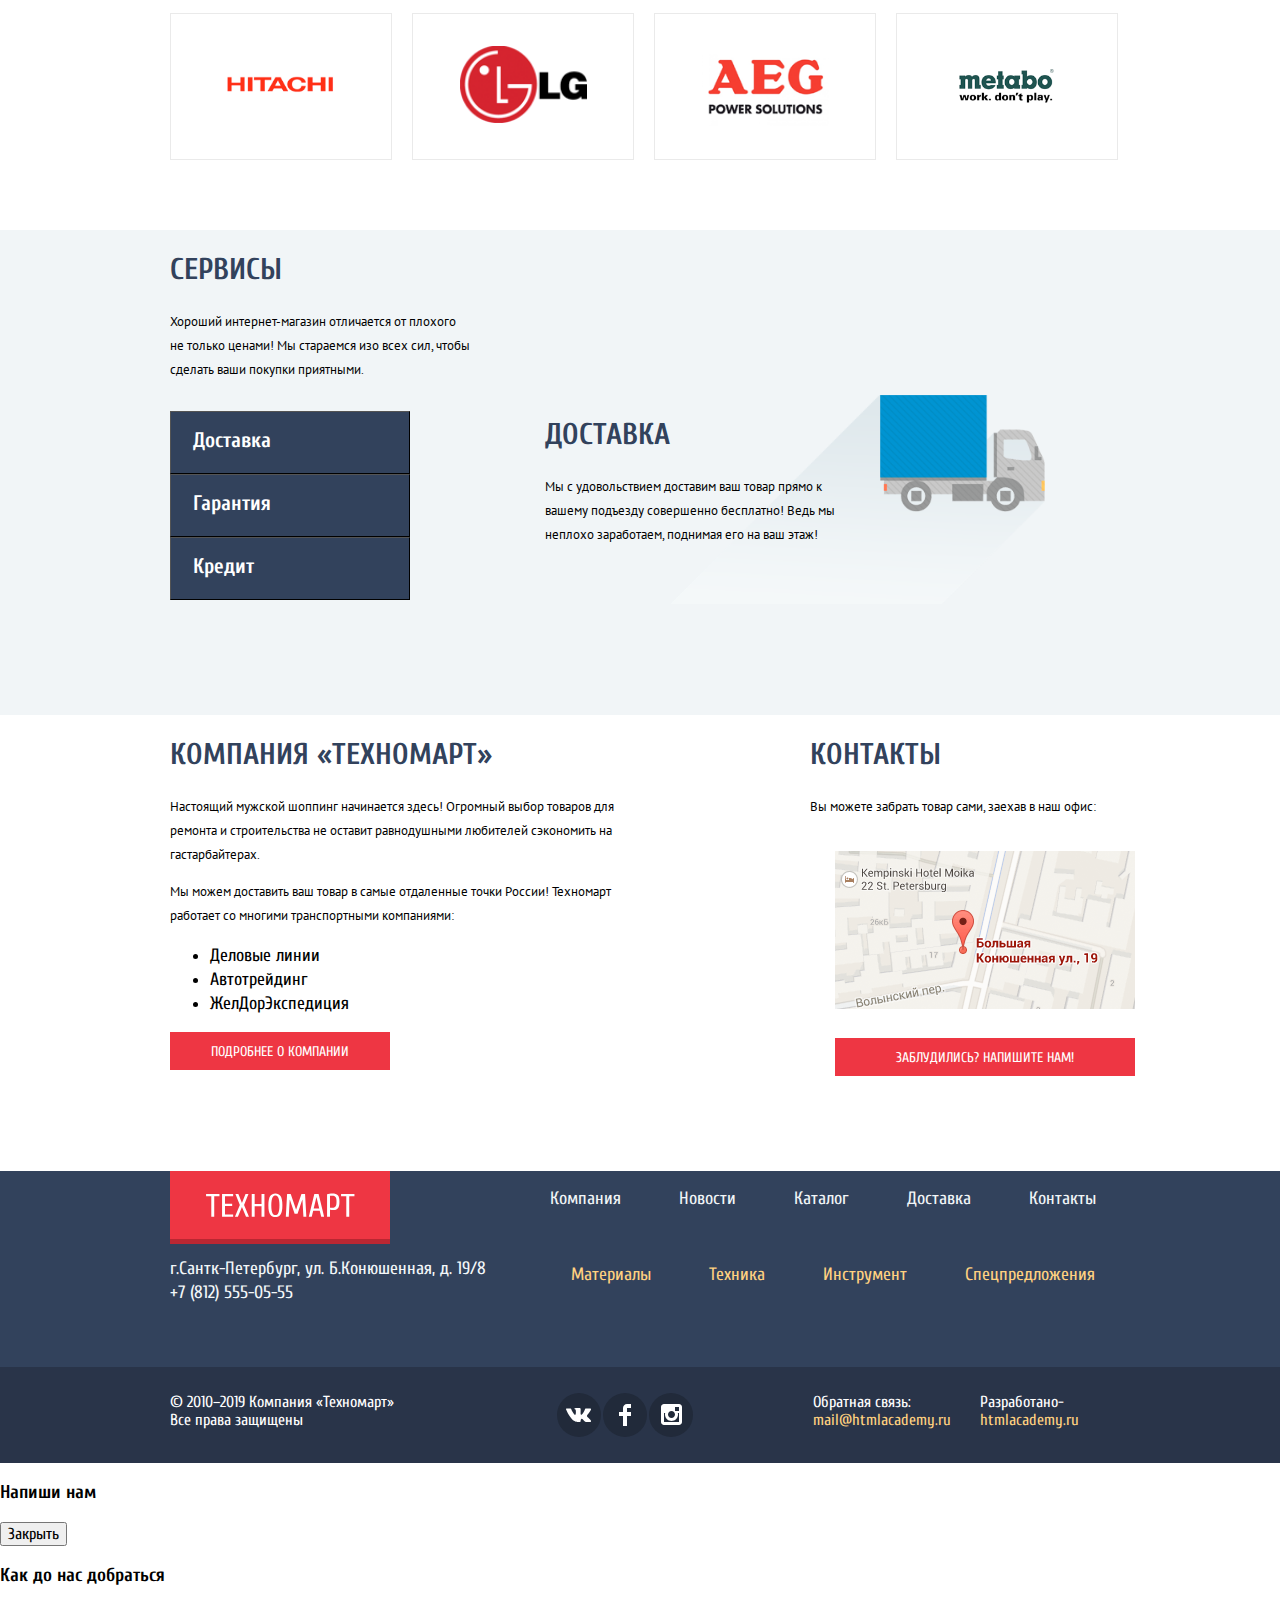
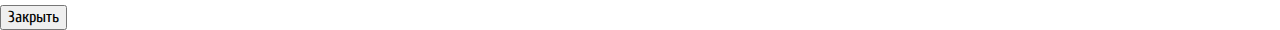
==== commit b902e968: "step 7" ====
--- a/index.html
+++ b/index.html
@@ -59,44 +59,65 @@
         <li class="offers-item">
           <h3 class="offers-item-title">Материалы</h3>
           <a class="button get-offer" href="blank.html">На любой вкус</a>
+          <p class="sticker-new">
+            <svg width="70" height="70" viewBox="0 0 70 70" fill="none" xmlns="http://www.w3.org/2000/svg">
+              <mask id="mask0" mask-type="alpha" maskUnits="userSpaceOnUse" x="0" y="0" width="70" height="70">
+                <rect width="70" height="70" fill="#C4C4C4"/>
+              </mask>
+              <g mask="url(#mask0)">
+                <rect x="22.2133" y="-23" width="100" height="30" transform="rotate(45 22.2133 -23)" fill="#EE3643"/>
+                <path d="M34.4527 19.1096L41.3823 12.1799L42.3723 13.1699L39.5014 20.0995L39.5509 20.149L44.4512 15.2488L45.3421 16.1397L38.4125 23.0694L37.4225 22.0794L40.2934 15.1498L40.2439 15.1003L35.3436 20.0005L34.4527 19.1096ZM39.7988 24.4557L46.7284 17.526L50.0943 20.8919L49.4013 21.5848L46.9264 19.1099L44.6496 21.3868L46.8274 23.5647L46.1345 24.2577L43.9566 22.0798L41.3827 24.6537L43.8576 27.1285L43.1646 27.8215L39.7988 24.4557ZM44.899 29.5558L50.6902 21.4878L51.5811 22.3787L47.1264 28.6154L47.1759 28.6649L52.3236 25.695L53.2145 26.586L50.2447 31.7337L50.2942 31.7832L56.5309 27.3285L57.4218 28.2194L49.3537 34.0106L48.2648 32.9217L51.3039 27.6452L51.2643 27.6056L45.9879 30.6448L44.899 29.5558Z" fill="white"/>
+              </g>
+            </svg>
+          </p>
+          <p class="img-bin">
           <svg width="44" height="65" viewBox="0 0 44 65" fill="none" xmlns="http://www.w3.org/2000/svg">
             <path d="M37.91 30.438V41.307C37.91 41.307 38.015 44.042 35.085 44.042C32.016 44.042 31.96 41.307 31.96 41.307V34.891C31.96 34.651 31.624 32.982 29.641 32.982C27.016 32.982 26.971 34.859 26.971 34.859V54.08C26.971 54.08 27 55.943 24.507 55.943C22 55.943 22 53.96 22 53.96V40.016C22 40.016 22 37.071 18.195 37.071C14.141 37.071 14.228 40.196 14.228 40.196V43.924C14.228 43.924 14.107 46.869 9.54 46.869C4.973 46.869 4.912 42.36 4.912 42.36V29.938C3.168 28.976 0 26.671 0 26.671V56.003C0 56.003 2.988 65 22 65C41.012 65 44 56.305 44 56.305V26.671C41.062 29.5 37.91 30.438 37.91 30.438Z" fill="white"/>
             <path fill-rule="evenodd" clip-rule="evenodd" d="M22 0C1.688 0 0 19.875 0 19.875V22.937C8.438 29.188 22 29 22 29C22 29 35.562 29.188 44 22.938V19.876C44 19.875 42.312 0 22 0ZM22 25C10.25 25 7.688 22.625 7.688 22.625C13.938 19.75 22 19.875 22 19.875C22 19.875 30.062 19.75 36.312 22.625C36.312 22.625 33.75 25 22 25ZM4.312 15.563C4.312 15.563 12.438 12.625 22 12.625C31.562 12.625 39.688 15.562 39.688 15.562C35.125 2.624 22 3.062 22 3.062C22 3.062 8.875 2.625 4.312 15.563Z" fill="white"/>
             </svg>
+          </p>
         </li>
         <li class="offers-item">
           <h3 class="offers-item-title">Инструменты</h3>
           <a class="button get-offer" href="blank.html">На все случаи</a>
+          <p class="img-drill">
           <svg width="75" height="61" viewBox="0 0 75 61" fill="none" xmlns="http://www.w3.org/2000/svg">
             <path fill-rule="evenodd" clip-rule="evenodd" d="M2.103 0C0.167 0 0 2.041 0 2.041V17.853C0 20.789 2.903 20.855 2.903 20.855H11.91C13.845 20.855 13.511 22.189 13.511 22.189C13.511 22.189 11.042 35.199 10.776 37.4C10.509 39.603 8.908 41.004 8.908 41.004C8.908 41.004 6.773 42.205 5.906 42.672C5.039 43.139 5.039 44.873 5.039 44.873H35.928V44.139C35.928 42.672 29.456 41.004 26.855 40.737C24.253 40.471 24.787 38.735 24.787 38.735L25.854 30.93H28.856L29.99 23.057H26.988L27.319 20.32L35.928 20.189C41.733 19.588 45.936 16.119 45.936 16.119V4.109C41.333 0.84 33.993 0 33.993 0H2.103ZM60.387 8.016H73.875C74.45 8.016 74.917 9.128 74.917 10.5C74.917 11.872 74.45 12.984 73.875 12.984H60.387C59.766 15.271 58.315 16.875 56.625 16.875H49.083V4.125H56.625C58.316 4.125 59.766 5.729 60.387 8.016ZM6.907 61C5.039 61 5.039 58.949 5.039 58.949V47.942H35.928V59.016C35.928 60.816 33.927 61 33.927 61H6.907ZM36 4.969V4.938C36 4.388 35.55 3.938 35 3.938H5.031C4.481 3.938 4.031 4.388 4.031 4.938V4.969C4.031 5.519 4.481 5.969 5.031 5.969H35C35.55 5.969 36 5.519 36 4.969Z" fill="white"/>
             </svg>
+          </p>
         </li>
         <li class="offers-item">
           <h3 class="offers-item-title">Техника</h3>
           <a class="button get-offer" href="blank.html">Для стройки</a>
+          <p class="img-tractor">
           <svg width="78" height="62" viewBox="0 0 78 62" fill="none" xmlns="http://www.w3.org/2000/svg">
             <path fill-rule="evenodd" clip-rule="evenodd" d="M0 45.875C0 36.968 7.22 29.749 16.125 29.749C25.031 29.749 32.251 36.968 32.25 45.875C32.25 54.78 25.03 62 16.125 62C7.22 62 0 54.78 0 45.875ZM10.9579 51.0421C12.3283 52.4125 14.187 53.1823 16.125 53.182C18.063 53.1823 19.9217 52.4125 21.2921 51.0421C22.6625 49.6718 23.4323 47.813 23.432 45.875C23.432 41.8395 20.1605 38.568 16.125 38.568C12.0895 38.568 8.818 41.8395 8.818 45.875C8.81773 47.813 9.58749 49.6718 10.9579 51.0421ZM60.854 45.874C56.4015 45.874 52.792 49.4835 52.792 53.936C52.792 56.8163 54.3286 59.4778 56.823 60.9179C59.3174 62.3581 62.3906 62.3581 64.885 60.9179C67.3794 59.4778 68.916 56.8163 68.916 53.936C68.9165 51.7977 68.0673 49.7468 66.5553 48.2347C65.0433 46.7227 62.9923 45.8735 60.854 45.874ZM55.792 53.936C55.7914 56.7322 58.0578 58.9995 60.854 59C63.6502 59.0006 65.9174 56.7342 65.918 53.938C65.9186 51.1418 63.6522 48.8746 60.856 48.874C58.0598 48.8735 55.7926 51.1398 55.792 53.936Z" fill="white"/>
             <path fill-rule="evenodd" clip-rule="evenodd" d="M75.4371 31.313C75.8751 34.625 77.8981 49.727 77.8981 49.727C77.8981 49.727 78.6411 52.875 75.0001 52.875H73.0451C72.6561 46.473 67.3551 41.396 60.8541 41.396C54.3531 41.396 49.0531 46.473 48.6631 52.875H38.4991C39.1901 50.664 39.5631 48.313 39.5631 45.875C39.5631 32.929 29.0691 22.436 16.1251 22.436C11.4652 22.4285 6.90981 23.8168 3.04612 26.422C3.00112 23.463 3.00412 12.537 5.31212 6.167C5.31212 6.167 6.37512 3.625 8.75012 3C11.1251 2.375 33.5001 0 33.5001 0C33.5001 0 35.8141 0.062 36.6261 1.875C37.4381 3.688 47.1881 23.75 47.1881 23.75L59.0001 25.128V19.833H63.0001V14H66.0001V25.946L71.8121 26.625C71.8121 26.625 74.8901 27.172 75.4371 31.313ZM16.1251 19.833H23.0831V6.167H16.1251V19.833ZM33.0831 19.833H26.1251V6.167H33.0831V19.833ZM49.0001 36H53.0161V29H49.0001V36ZM60.0161 36H56.0001V29H60.0161V36ZM63.0001 36H67.0161V29H63.0001V36Z" fill="white"/>
             </svg>
+          </p>
         </li>
         <li class="offers-item">
           <h3 class="offers-item-title">Скидки 50%</h3>
           <a class="button get-offer" href="blank.html">На 350 товаров</a>
+          <p class="img-cart">
           <svg width="59" height="72" viewBox="0 0 59 72" fill="none" xmlns="http://www.w3.org/2000/svg">
             <path fill-rule="evenodd" clip-rule="evenodd" d="M58.3401 21.2499C57.7737 20.5075 56.8862 20.0709 55.9441 20.0713H17.2741L14.7991 12.7875H3.05811C1.40125 12.7875 0.0581055 14.1122 0.0581055 15.7464C0.0581055 17.3805 1.40125 18.7053 3.05811 18.7053H10.4821L23.9821 58.4384H49.1411C50.798 58.4384 52.1411 57.1137 52.1411 55.4795C52.1411 53.8454 50.798 52.5206 49.1411 52.5206H28.2991L26.5731 47.4422H49.6931C51.0311 47.4421 52.2075 46.5683 52.5771 45.2999L58.8271 23.8479C59.0867 22.9545 58.9064 21.9927 58.3401 21.2499ZM50.5591 30.7983H45.7491V25.9891H51.9601L50.5591 30.7983ZM32.9421 25.9891V30.7973H39.7491V25.9891H32.9421ZM39.7491 36.7161V41.5244H32.9421V36.7161H39.7491ZM26.9421 30.7973V25.9891H19.2851L20.9191 30.7973H26.9421ZM22.9291 36.7161H26.9421V41.5244H24.5631L22.9291 36.7161ZM45.7491 36.7161V41.5244H47.4341L48.8351 36.7161H45.7491Z" fill="white"/>
             <path d="M27.406 71.8768C30.5988 71.8768 33.187 69.324 33.187 66.175C33.187 63.0259 30.5988 60.4731 27.406 60.4731C24.2132 60.4731 21.625 63.0259 21.625 66.175C21.625 69.324 24.2132 71.8768 27.406 71.8768Z" fill="white"/>
             <path d="M44.844 71.8768C48.0367 71.8768 50.625 69.324 50.625 66.175C50.625 63.0259 48.0367 60.4731 44.844 60.4731C41.6512 60.4731 39.063 63.0259 39.063 66.175C39.063 69.324 41.6512 71.8768 44.844 71.8768Z" fill="white"/>
             <path d="M29.3351 10.5525L36.8821 15.9692C37.318 16.2831 37.8646 16.4085 38.3961 16.3166C38.9277 16.2247 39.3985 15.9234 39.7001 15.482C40.3461 14.5588 40.1301 13.2806 39.2201 12.6267L36.8471 10.9243L46.2831 5.90403L50.9111 17.7535H55.2581L49.2141 2.2774C49.0072 1.74151 48.5794 1.31742 48.0371 1.11061C47.4998 0.908151 46.8996 0.947423 46.3941 1.21811L33.1461 8.26721L30.1241 6.09833C29.2553 5.47313 28.0397 5.64365 27.3821 6.48299L18.9011 17.1331C18.7309 17.315 18.5939 17.5245 18.4961 17.7525H23.6021L29.3351 10.5525Z" fill="white"/>
             </svg>
+          </p>
         </li>
         <li class="offers-item">
           <h3 class="offers-item-title">Доставка</h3>
           <a class="button get-offer" href="blank.html">Бесплатно</a>
+          <p class="img-van">
           <svg width="78" height="63" viewBox="0 0 78 63" fill="none" xmlns="http://www.w3.org/2000/svg">
             <path d="M25.9829 63C30.125 63 33.4829 59.6421 33.4829 55.5C33.4829 51.3579 30.125 48 25.9829 48C21.8408 48 18.4829 51.3579 18.4829 55.5C18.4829 59.6421 21.8408 63 25.9829 63Z" fill="white"/>
             <path d="M59.9819 63C64.1241 63 67.4819 59.6421 67.4819 55.5C67.4819 51.3579 64.1241 48 59.9819 48C55.8398 48 52.4819 51.3579 52.4819 55.5C52.4819 59.6421 55.8398 63 59.9819 63Z" fill="white"/>
             <path fill-rule="evenodd" clip-rule="evenodd" d="M11.062 0H64C64 0 78 14.812 78 33.688V48.938C78 48.938 77.812 53 74.875 53.001H73.166C71.992 46.74 66.507 42.001 59.906 42.001C53.306 42.001 47.82 46.74 46.646 53.001H39.242C38.068 46.74 32.583 42.001 25.983 42.001C19.383 42.001 13.897 46.74 12.724 53.001H10.625C10.625 53.001 8.061 52.377 8.061 49.189V33.574L22.812 32.814C22.812 32.814 28.295 32.211 29.102 29.058L5.446 27.804C3.58204 27.804 2.071 26.293 2.071 24.429C2.071 22.565 3.58204 21.054 5.446 21.054H14.502L22.812 20.626C22.812 20.626 30.989 20.018 31.75 16.821L31.554 16.778L3.469 14.938C1.55312 14.938 0 13.3849 0 11.469C0 9.55312 1.55312 8 3.469 8H8.062V3.125C8.062 3.125 7.874 0 11.062 0ZM52 8.938V23.938H67.812L62.062 8.938H52Z" fill="white"/>
             </svg>
+          </p>
         </li>
         <li class="carousel-item">
           <div class="carousel">
@@ -122,6 +143,17 @@
           <a class="button-goods-item" href="blank.html">25500 Р.</a>
         </li>
         <li class="goods-item">
+          <p class="sticker-new">
+            <svg width="70" height="70" viewBox="0 0 70 70" fill="none" xmlns="http://www.w3.org/2000/svg">
+              <mask id="mask0" mask-type="alpha" maskUnits="userSpaceOnUse" x="0" y="0" width="70" height="70">
+                <rect width="70" height="70" fill="#C4C4C4"/>
+              </mask>
+              <g mask="url(#mask0)">
+                <rect x="22.2133" y="-23" width="100" height="30" transform="rotate(45 22.2133 -23)" fill="#EE3643"/>
+                <path d="M34.4527 19.1096L41.3823 12.1799L42.3723 13.1699L39.5014 20.0995L39.5509 20.149L44.4512 15.2488L45.3421 16.1397L38.4125 23.0694L37.4225 22.0794L40.2934 15.1498L40.2439 15.1003L35.3436 20.0005L34.4527 19.1096ZM39.7988 24.4557L46.7284 17.526L50.0943 20.8919L49.4013 21.5848L46.9264 19.1099L44.6496 21.3868L46.8274 23.5647L46.1345 24.2577L43.9566 22.0798L41.3827 24.6537L43.8576 27.1285L43.1646 27.8215L39.7988 24.4557ZM44.899 29.5558L50.6902 21.4878L51.5811 22.3787L47.1264 28.6154L47.1759 28.6649L52.3236 25.695L53.2145 26.586L50.2447 31.7337L50.2942 31.7832L56.5309 27.3285L57.4218 28.2194L49.3537 34.0106L48.2648 32.9217L51.3039 27.6452L51.2643 27.6056L45.9879 30.6448L44.899 29.5558Z" fill="white"/>
+              </g>
+            </svg>
+          </p>
           <img src="img/bosch_3000.jpg" width="127" height="112" alt="Перфоратор BOSCH  BFG 3000">
           <a class="goods-link" href="blank.html">Перфоратор BOSCH BFG 3000</a>
@@ -136,6 +168,17 @@
           <a class="button-goods-item" href="blank.html">25500 Р.</a>
         </li>
         <li class="goods-item">
+          <p class="sticker-new">
+            <svg width="70" height="70" viewBox="0 0 70 70" fill="none" xmlns="http://www.w3.org/2000/svg">
+              <mask id="mask0" mask-type="alpha" maskUnits="userSpaceOnUse" x="0" y="0" width="70" height="70">
+                <rect width="70" height="70" fill="#C4C4C4"/>
+              </mask>
+              <g mask="url(#mask0)">
+                <rect x="22.2133" y="-23" width="100" height="30" transform="rotate(45 22.2133 -23)" fill="#EE3643"/>
+                <path d="M34.4527 19.1096L41.3823 12.1799L42.3723 13.1699L39.5014 20.0995L39.5509 20.149L44.4512 15.2488L45.3421 16.1397L38.4125 23.0694L37.4225 22.0794L40.2934 15.1498L40.2439 15.1003L35.3436 20.0005L34.4527 19.1096ZM39.7988 24.4557L46.7284 17.526L50.0943 20.8919L49.4013 21.5848L46.9264 19.1099L44.6496 21.3868L46.8274 23.5647L46.1345 24.2577L43.9566 22.0798L41.3827 24.6537L43.8576 27.1285L43.1646 27.8215L39.7988 24.4557ZM44.899 29.5558L50.6902 21.4878L51.5811 22.3787L47.1264 28.6154L47.1759 28.6649L52.3236 25.695L53.2145 26.586L50.2447 31.7337L50.2942 31.7832L56.5309 27.3285L57.4218 28.2194L49.3537 34.0106L48.2648 32.9217L51.3039 27.6452L51.2643 27.6056L45.9879 30.6448L44.899 29.5558Z" fill="white"/>
+              </g>
+            </svg>
+          </p>
           <img src="img/bosch_2000.jpg" width="127" height="112" alt="Перфоратор BOSCH  BFG 2000">
           <a class="goods-link" href="blank.html">Перфоратор BOSCH BFG 2000</a>
@@ -244,12 +287,12 @@
       <h2>Контакты</h2>
       <p>Вы можете забрать товар сами,
         заехав в наш офис:</p>
-      <figure>
+
         <a href="#">
-          <img src="https://via.placeholder.com/150x100" width="150" height="100" alt="">
+          <img src="img/icons/map.png" width="300" height="158" alt="">
         </a>
         <a class="button link-get-info" href="blank.html">Заблудились? Напишите нам!</a>
-      </figure>
+
     </div>
 
   </section>
--- a/css/style.css
+++ b/css/style.css
@@ -24,6 +24,7 @@
   --gray-700-rgba-03: rgba(169, 169, 169, 0.3);
   --gray-800: #A9A9A9;
   --gray-700: #C5C5C5;
+  --gray-650: #EAEAEA;
   --gray-600: #F7F3EC;
   --green-900: #63A63E;
   --green-800: #5FBB2D;
@@ -132,13 +133,14 @@
 .bookmarks::before {
   content: "";
   position:absolute;
-  left: 10px;
+  left: 0;
+  top: 12px;
   width: 16px;
   height: 18px;
   background-image: url(../img/icons/icon-bookmark.svg);
   background-repeat: no-repeat;
   background-position: 0 0;
-  opacity: 1;
+  opacity: 0.5;
 }
 
 
@@ -150,13 +152,14 @@
 .basket::before {
   content: "";
   position:absolute;
-  left: 10px;
+  left: 0;
+  top: 12px;
   width: 16px;
   height: 18px;
   background-image: url(../img/icons/icon-cart.svg);
   background-repeat: no-repeat;
   background-position: 0 0;
-  opacity: 1;
+  opacity: 0.5;
 }
 
 .bookmarks:active,
@@ -179,10 +182,10 @@
 
 .sing-up::before {
   content: "";
-  position:absolute;
+  position: absolute;
   left: 10px;
-  width: 16px;
-  height: 18px;
+  width: 19px;
+  height: 17px;
   background-image: url(../img/icons/icon-login.svg);
   background-repeat: no-repeat;
   background-position: 0 0;
@@ -221,25 +224,24 @@
 }
 
 .contacts-phone {
+  padding: 7px 45px 8px 74px;
   color: var(--red-600);
   font-style: normal;
   font-weight: 700;
   font-size: 21px;
   line-height: 30px;
-  width: 270px;
-  min-height: 45px;
   border: solid white;
   text-align: center;
-  padding-top: 12px;
   position: relative;
 }
 
 .contacts-phone::before {
   content: "";
-  position:absolute;
-  left: 10px;
-  width: 16px;
-  height: 18px;
+  position: absolute;
+  top: 15px;
+  left: 30px;
+  width: 18px;
+  height: 19px;
   background-image: url(../img/icons/icon-phone.svg);
   background-repeat: no-repeat;
   background-position: 0 0;
@@ -334,10 +336,49 @@
   padding: 0;
 }
 
+.img-bin {
+  position: absolute;
+  top: 13px;
+  right: 41px;
+}
+
+.sticker-new {
+  position: absolute;
+  top: -15px;
+  right: 0;
+}
+
+.img-drill {
+  position: absolute;
+  top: 18px;
+  right: 32px;
+}
+
+.img-tractor {
+  position: absolute;
+  top: 15px;
+  right: 31px;
+}
+
+.img-cart {
+  position: absolute;
+  top: 9px;
+  right: 46px;
+}
+
+.img-van {
+  position: absolute;
+  top: 15px;
+  right: 32px;
+}
+
 .offers-item {
-  display: flex;
-  flex-wrap: wrap;
   position: relative;
+}
+
+.offers-item h3 {
+  margin-left: 22px;
+  margin-bottom: 9px;
 }
 
 .offers-item:first-child {
@@ -368,10 +409,6 @@
 .offers-item {
   width: 300px;
   height: 123px;
-}
-
-.offers-item a {
-  background-color: var(--white-900-rgba-03);
 }
 
 .offers-item a:hover {
@@ -436,9 +473,13 @@
 
 .goods-item {
   display: flex;
+  flex-wrap: wrap;
   flex-direction: column;
   align-items: center;
   width: 220px;
+  min-height: 318px;
+  border: 1px solid var(--gray-650);
+  position: relative;
 }
 
 .goods-link {
@@ -446,12 +487,21 @@
   color: var(--black-900);
   font-size: 18px;
   line-height: 20px;
+  margin-bottom: 7px;
 }
 
 .button-goods-item {
   color: var(--white-900);
   font-size: 17px;
   line-height: 18px;
+}
+
+.goods-item img {
+  width: 127px;
+  height:112px;
+  margin: 0;
+  margin-top: 29px;
+  margin-bottom: 38px;
 }
 
 .goods-item del {
@@ -459,6 +509,7 @@
   color: var(--gray-900);
   font-size: 17px;
   line-height: 18px;
+  margin-bottom: 13px;
 }
 
 .section-title {
@@ -491,6 +542,11 @@
   align-items: center;
   width: 220px;
   height: 145px;
+  border: 1px solid var(--gray-650);
+}
+
+.img-map {
+  width: 300px;
 }
 
 .services {
@@ -500,7 +556,6 @@
 .container-services {
   display: flex;
   flex-wrap: wrap;
-
 }
 
 .services p {
@@ -510,11 +565,16 @@
 }
 
 .services-item button {
+  width: 240px;
   color: var(--white-900);
   background-color: var(--black-500);
   font-weight: 700;
   font-size: 21px;
   line-height: 30px;
+  text-align: left;
+  padding: 13.5px 157px 17.5px 22px;
+  border-width: 1px;
+  border-radius: 0;
 }
 
 .services-item button:hover {
@@ -527,23 +587,32 @@
 }
 
 .services-content {
+  margin-bottom: 99px;
   display: grid;
   grid-template-columns: 125px 125px 125px 125px 125px 125px 125px;
-}
+
+}
+
 
 .services-list {
   width: 300px;
+  padding: 0;
+}
+
+.services-header {
+  width: 394px;
 }
 
 .services-delivery {
-  grid-column: -3 / -6;
+  grid-column: -2 / -5;
   grid-row: 1 / 2;
-  width: 300px;
+  width: 619px;
   z-index: 1;
 }
 
 .services-info {
   padding-right: 62px;
+  width: 300px;
 }
 
 .description-advantages {
@@ -552,6 +621,15 @@
 
 .map-section {
   width: 300px;
+}
+
+.map-section a {
+  width: 100%;
+  margin: 25px;
+}
+
+.map-section p {
+  margin: 0 0 32px 0;
 }
 
 .img-services {
@@ -694,6 +772,7 @@
 .footer-nav {
   display: grid;
   grid-template-columns: 1fr 1fr;
+  margin-bottom: 44px;
 }
 
 .footer-nav-menu {
@@ -781,6 +860,8 @@
 .bottom-footer-content {
   display: flex;
   justify-content: space-between;
+  padding-top: 10px;
+  padding-bottom: 10px;
 }
 
 .footer-link-info {
@@ -796,6 +877,10 @@
   color: var(--white-900);
 }
 
+.carousel h3 {
+  text-transform: uppercase;
+}
+
 .bottom-info-link {
   font-size: 16px;
   line-height: 18px;
@@ -839,20 +924,21 @@
 
 .button {
   display: block;
+  width: 192px;
   line-height: 18px;
   font-size: 14px;
   color: var(--white-900);
   text-transform: uppercase;
   text-align: center;
-  padding: 11px 24px 9px 24px;
-}
-
-.get-offer {
-  display: block;
+  padding: 11px 0 9px 0;
 }
 
 .link-get-info {
   background-color: var(--red-600);
+}
+
+.description-advantages a {
+  width: 220px;
 }
 
 .link-get-info:hover {
@@ -868,6 +954,15 @@
   flex-wrap: wrap;
   background-color: var(--red-600);
   padding: 10px 44px 10px 32px;
+}
+
+.offers-item a {
+  background-color: var(--white-900-rgba-03);
+  display: block;
+  width: 135px;
+  padding: 10px 0px 10px 0px;
+  text-align: center;
+  margin-left: 22px;
 }
 
 .button-social {
@@ -878,6 +973,7 @@
   height: 44px;
   background-color: var(--black-650);
   border-radius: 30px;
+  margin: 0 1px 0 1px;
 }
 
 .modal-button {
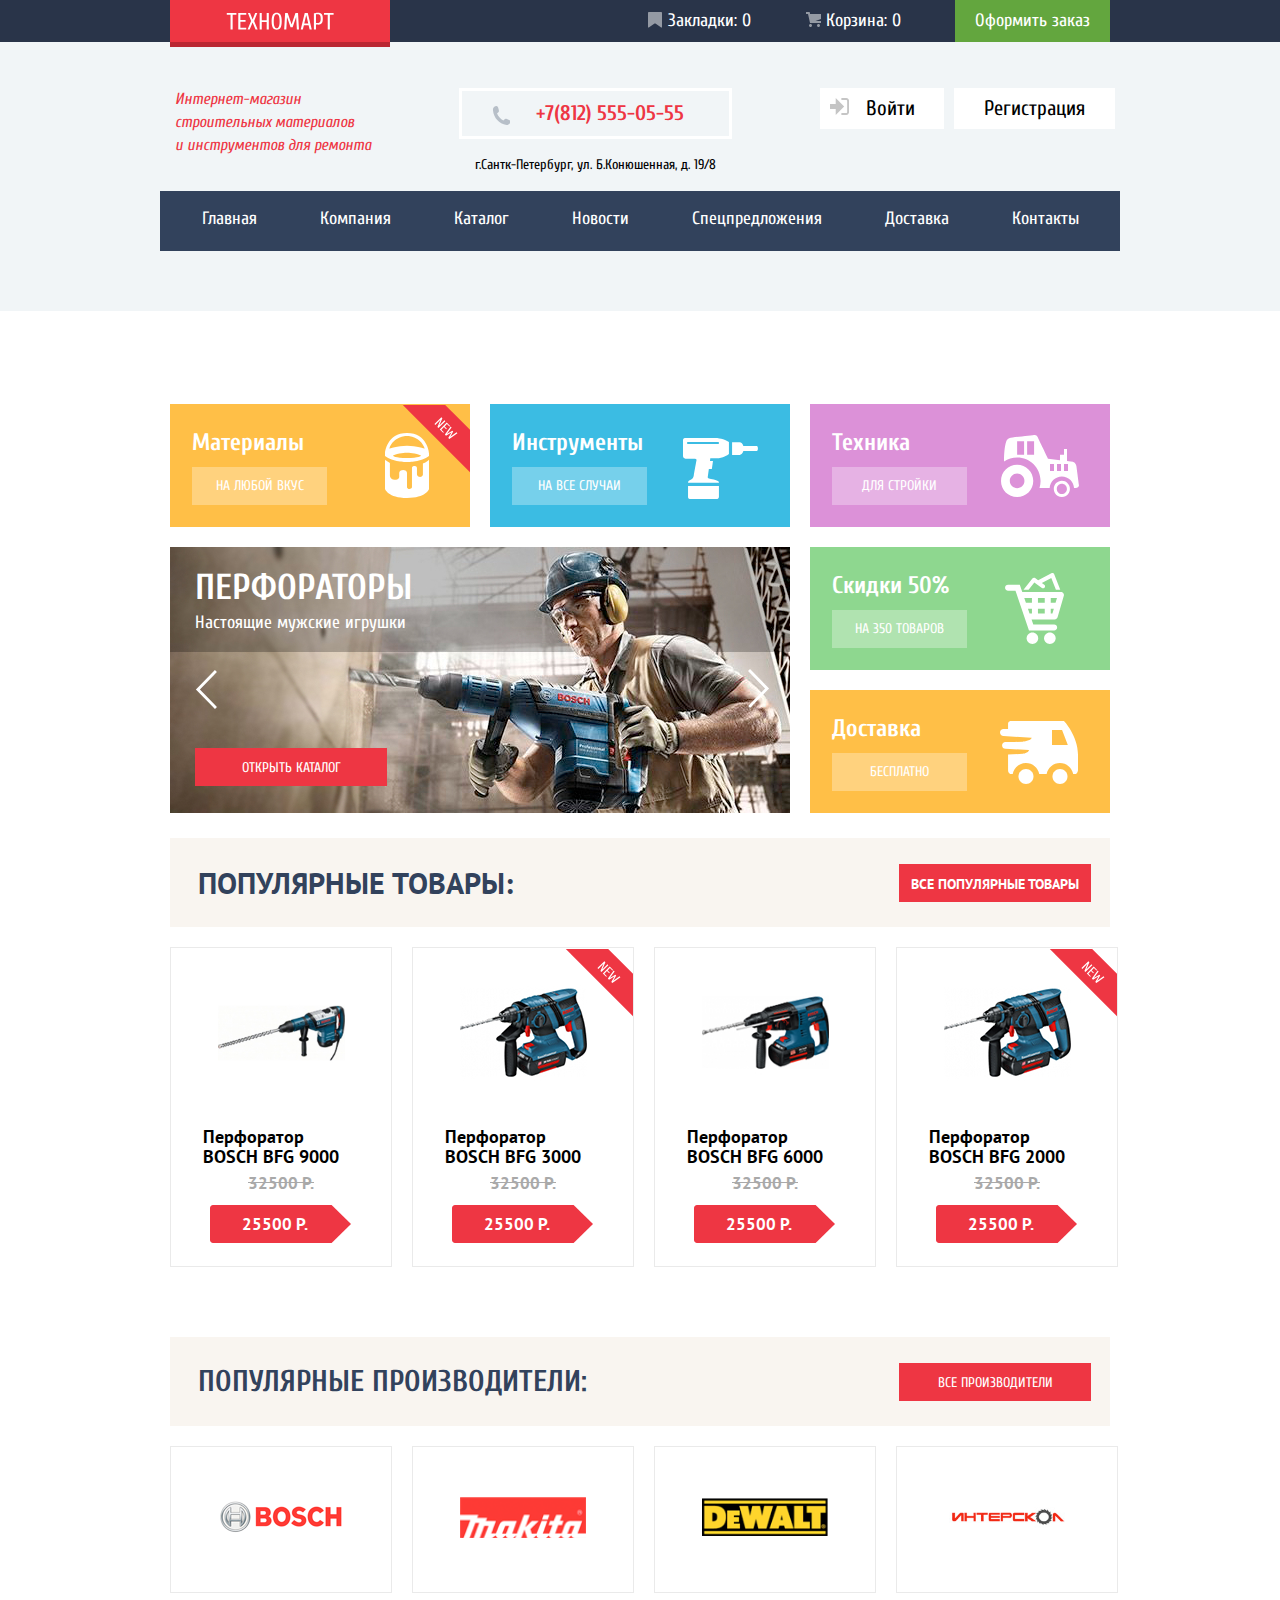
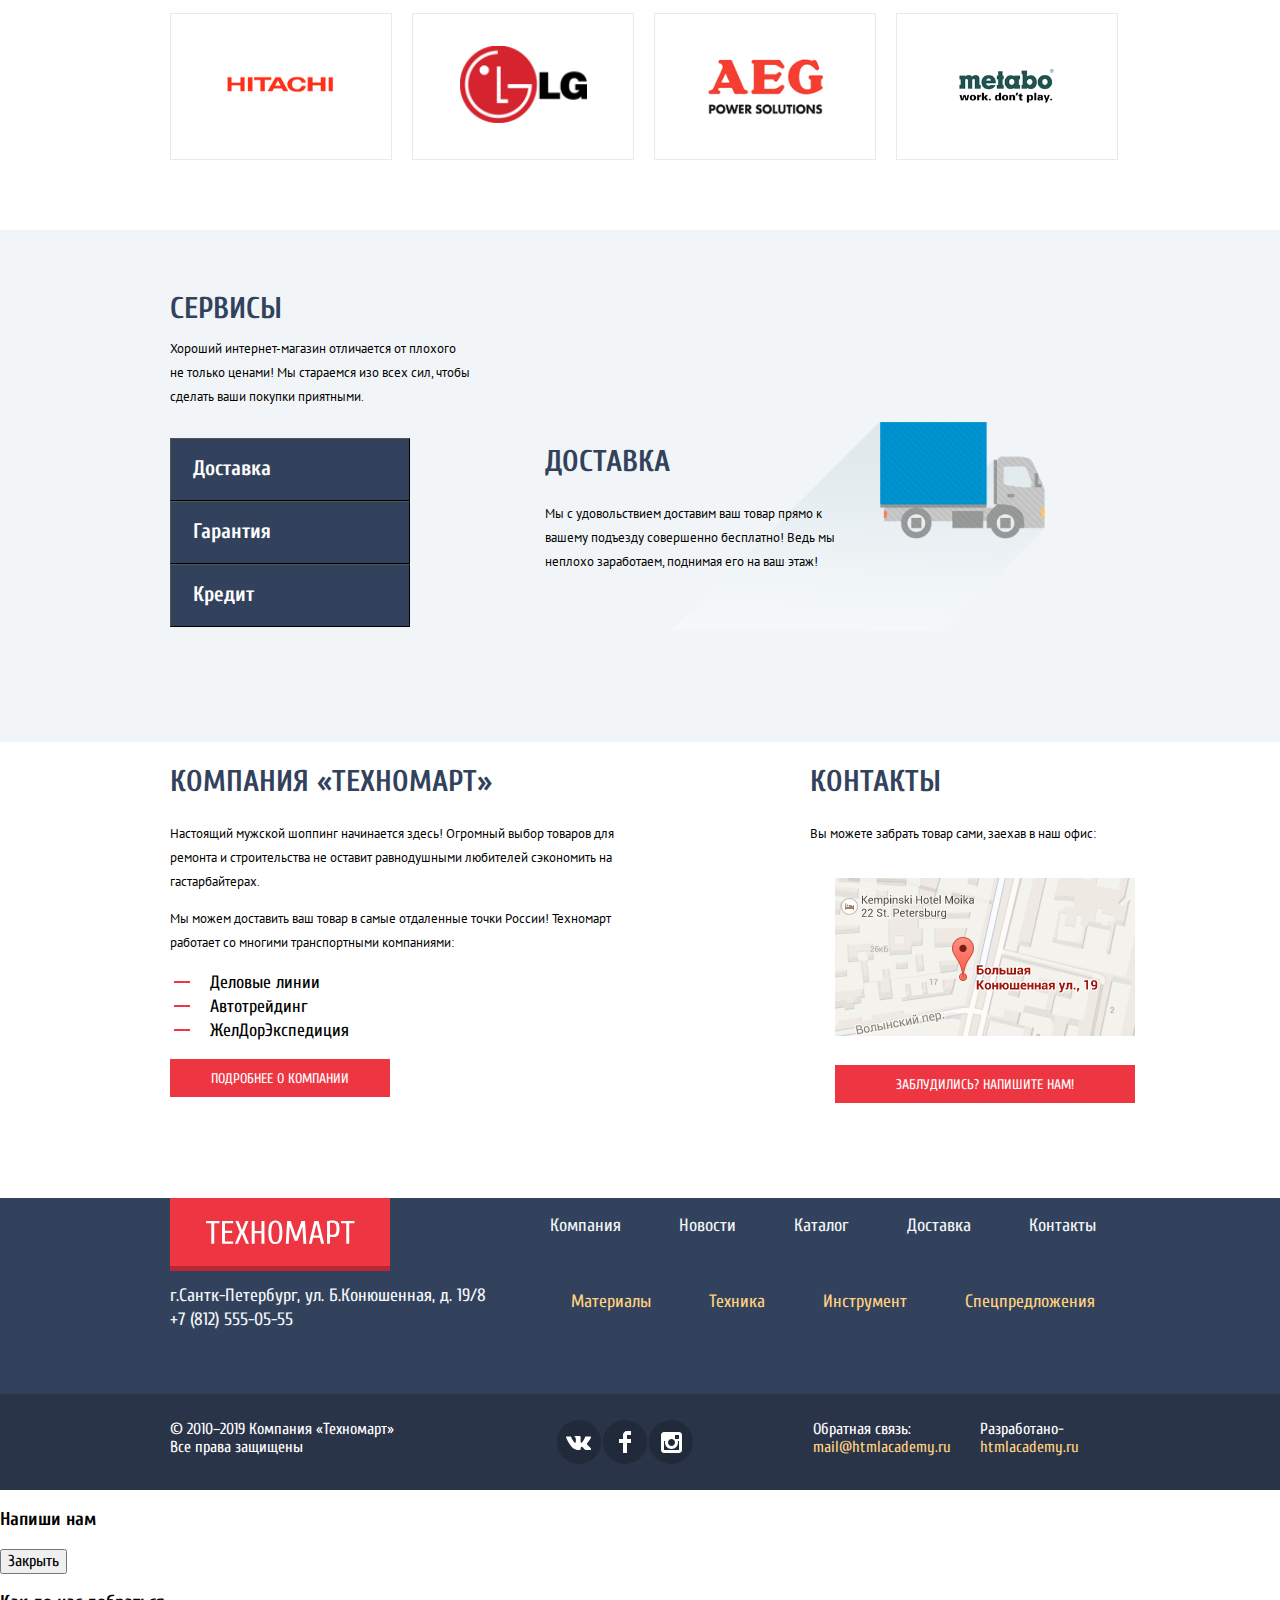
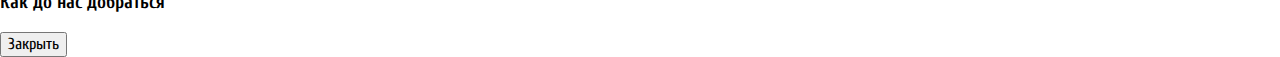
==== commit b22c300e: "index style decoration for first checking" ====
--- a/index.html
+++ b/index.html
@@ -66,14 +66,20 @@
               </mask>
               <g mask="url(#mask0)">
                 <rect x="22.2133" y="-23" width="100" height="30" transform="rotate(45 22.2133 -23)" fill="#EE3643"/>
-                <path d="M34.4527 19.1096L41.3823 12.1799L42.3723 13.1699L39.5014 20.0995L39.5509 20.149L44.4512 15.2488L45.3421 16.1397L38.4125 23.0694L37.4225 22.0794L40.2934 15.1498L40.2439 15.1003L35.3436 20.0005L34.4527 19.1096ZM39.7988 24.4557L46.7284 17.526L50.0943 20.8919L49.4013 21.5848L46.9264 19.1099L44.6496 21.3868L46.8274 23.5647L46.1345 24.2577L43.9566 22.0798L41.3827 24.6537L43.8576 27.1285L43.1646 27.8215L39.7988 24.4557ZM44.899 29.5558L50.6902 21.4878L51.5811 22.3787L47.1264 28.6154L47.1759 28.6649L52.3236 25.695L53.2145 26.586L50.2447 31.7337L50.2942 31.7832L56.5309 27.3285L57.4218 28.2194L49.3537 34.0106L48.2648 32.9217L51.3039 27.6452L51.2643 27.6056L45.9879 30.6448L44.899 29.5558Z" fill="white"/>
+                <path
+                  d="M34.4527 19.1096L41.3823 12.1799L42.3723 13.1699L39.5014 20.0995L39.5509 20.149L44.4512 15.2488L45.3421 16.1397L38.4125 23.0694L37.4225 22.0794L40.2934 15.1498L40.2439 15.1003L35.3436 20.0005L34.4527 19.1096ZM39.7988 24.4557L46.7284 17.526L50.0943 20.8919L49.4013 21.5848L46.9264 19.1099L44.6496 21.3868L46.8274 23.5647L46.1345 24.2577L43.9566 22.0798L41.3827 24.6537L43.8576 27.1285L43.1646 27.8215L39.7988 24.4557ZM44.899 29.5558L50.6902 21.4878L51.5811 22.3787L47.1264 28.6154L47.1759 28.6649L52.3236 25.695L53.2145 26.586L50.2447 31.7337L50.2942 31.7832L56.5309 27.3285L57.4218 28.2194L49.3537 34.0106L48.2648 32.9217L51.3039 27.6452L51.2643 27.6056L45.9879 30.6448L44.899 29.5558Z"
+                  fill="white"/>
               </g>
             </svg>
           </p>
           <p class="img-bin">
-          <svg width="44" height="65" viewBox="0 0 44 65" fill="none" xmlns="http://www.w3.org/2000/svg">
-            <path d="M37.91 30.438V41.307C37.91 41.307 38.015 44.042 35.085 44.042C32.016 44.042 31.96 41.307 31.96 41.307V34.891C31.96 34.651 31.624 32.982 29.641 32.982C27.016 32.982 26.971 34.859 26.971 34.859V54.08C26.971 54.08 27 55.943 24.507 55.943C22 55.943 22 53.96 22 53.96V40.016C22 40.016 22 37.071 18.195 37.071C14.141 37.071 14.228 40.196 14.228 40.196V43.924C14.228 43.924 14.107 46.869 9.54 46.869C4.973 46.869 4.912 42.36 4.912 42.36V29.938C3.168 28.976 0 26.671 0 26.671V56.003C0 56.003 2.988 65 22 65C41.012 65 44 56.305 44 56.305V26.671C41.062 29.5 37.91 30.438 37.91 30.438Z" fill="white"/>
-            <path fill-rule="evenodd" clip-rule="evenodd" d="M22 0C1.688 0 0 19.875 0 19.875V22.937C8.438 29.188 22 29 22 29C22 29 35.562 29.188 44 22.938V19.876C44 19.875 42.312 0 22 0ZM22 25C10.25 25 7.688 22.625 7.688 22.625C13.938 19.75 22 19.875 22 19.875C22 19.875 30.062 19.75 36.312 22.625C36.312 22.625 33.75 25 22 25ZM4.312 15.563C4.312 15.563 12.438 12.625 22 12.625C31.562 12.625 39.688 15.562 39.688 15.562C35.125 2.624 22 3.062 22 3.062C22 3.062 8.875 2.625 4.312 15.563Z" fill="white"/>
+            <svg width="44" height="65" viewBox="0 0 44 65" fill="none" xmlns="http://www.w3.org/2000/svg">
+              <path
+                d="M37.91 30.438V41.307C37.91 41.307 38.015 44.042 35.085 44.042C32.016 44.042 31.96 41.307 31.96 41.307V34.891C31.96 34.651 31.624 32.982 29.641 32.982C27.016 32.982 26.971 34.859 26.971 34.859V54.08C26.971 54.08 27 55.943 24.507 55.943C22 55.943 22 53.96 22 53.96V40.016C22 40.016 22 37.071 18.195 37.071C14.141 37.071 14.228 40.196 14.228 40.196V43.924C14.228 43.924 14.107 46.869 9.54 46.869C4.973 46.869 4.912 42.36 4.912 42.36V29.938C3.168 28.976 0 26.671 0 26.671V56.003C0 56.003 2.988 65 22 65C41.012 65 44 56.305 44 56.305V26.671C41.062 29.5 37.91 30.438 37.91 30.438Z"
+                fill="white"/>
+              <path fill-rule="evenodd" clip-rule="evenodd"
+                    d="M22 0C1.688 0 0 19.875 0 19.875V22.937C8.438 29.188 22 29 22 29C22 29 35.562 29.188 44 22.938V19.876C44 19.875 42.312 0 22 0ZM22 25C10.25 25 7.688 22.625 7.688 22.625C13.938 19.75 22 19.875 22 19.875C22 19.875 30.062 19.75 36.312 22.625C36.312 22.625 33.75 25 22 25ZM4.312 15.563C4.312 15.563 12.438 12.625 22 12.625C31.562 12.625 39.688 15.562 39.688 15.562C35.125 2.624 22 3.062 22 3.062C22 3.062 8.875 2.625 4.312 15.563Z"
+                    fill="white"/>
             </svg>
           </p>
         </li>
@@ -81,8 +87,10 @@
           <h3 class="offers-item-title">Инструменты</h3>
           <a class="button get-offer" href="blank.html">На все случаи</a>
           <p class="img-drill">
-          <svg width="75" height="61" viewBox="0 0 75 61" fill="none" xmlns="http://www.w3.org/2000/svg">
-            <path fill-rule="evenodd" clip-rule="evenodd" d="M2.103 0C0.167 0 0 2.041 0 2.041V17.853C0 20.789 2.903 20.855 2.903 20.855H11.91C13.845 20.855 13.511 22.189 13.511 22.189C13.511 22.189 11.042 35.199 10.776 37.4C10.509 39.603 8.908 41.004 8.908 41.004C8.908 41.004 6.773 42.205 5.906 42.672C5.039 43.139 5.039 44.873 5.039 44.873H35.928V44.139C35.928 42.672 29.456 41.004 26.855 40.737C24.253 40.471 24.787 38.735 24.787 38.735L25.854 30.93H28.856L29.99 23.057H26.988L27.319 20.32L35.928 20.189C41.733 19.588 45.936 16.119 45.936 16.119V4.109C41.333 0.84 33.993 0 33.993 0H2.103ZM60.387 8.016H73.875C74.45 8.016 74.917 9.128 74.917 10.5C74.917 11.872 74.45 12.984 73.875 12.984H60.387C59.766 15.271 58.315 16.875 56.625 16.875H49.083V4.125H56.625C58.316 4.125 59.766 5.729 60.387 8.016ZM6.907 61C5.039 61 5.039 58.949 5.039 58.949V47.942H35.928V59.016C35.928 60.816 33.927 61 33.927 61H6.907ZM36 4.969V4.938C36 4.388 35.55 3.938 35 3.938H5.031C4.481 3.938 4.031 4.388 4.031 4.938V4.969C4.031 5.519 4.481 5.969 5.031 5.969H35C35.55 5.969 36 5.519 36 4.969Z" fill="white"/>
+            <svg width="75" height="61" viewBox="0 0 75 61" fill="none" xmlns="http://www.w3.org/2000/svg">
+              <path fill-rule="evenodd" clip-rule="evenodd"
+                    d="M2.103 0C0.167 0 0 2.041 0 2.041V17.853C0 20.789 2.903 20.855 2.903 20.855H11.91C13.845 20.855 13.511 22.189 13.511 22.189C13.511 22.189 11.042 35.199 10.776 37.4C10.509 39.603 8.908 41.004 8.908 41.004C8.908 41.004 6.773 42.205 5.906 42.672C5.039 43.139 5.039 44.873 5.039 44.873H35.928V44.139C35.928 42.672 29.456 41.004 26.855 40.737C24.253 40.471 24.787 38.735 24.787 38.735L25.854 30.93H28.856L29.99 23.057H26.988L27.319 20.32L35.928 20.189C41.733 19.588 45.936 16.119 45.936 16.119V4.109C41.333 0.84 33.993 0 33.993 0H2.103ZM60.387 8.016H73.875C74.45 8.016 74.917 9.128 74.917 10.5C74.917 11.872 74.45 12.984 73.875 12.984H60.387C59.766 15.271 58.315 16.875 56.625 16.875H49.083V4.125H56.625C58.316 4.125 59.766 5.729 60.387 8.016ZM6.907 61C5.039 61 5.039 58.949 5.039 58.949V47.942H35.928V59.016C35.928 60.816 33.927 61 33.927 61H6.907ZM36 4.969V4.938C36 4.388 35.55 3.938 35 3.938H5.031C4.481 3.938 4.031 4.388 4.031 4.938V4.969C4.031 5.519 4.481 5.969 5.031 5.969H35C35.55 5.969 36 5.519 36 4.969Z"
+                    fill="white"/>
             </svg>
           </p>
         </li>
@@ -90,9 +98,13 @@
           <h3 class="offers-item-title">Техника</h3>
           <a class="button get-offer" href="blank.html">Для стройки</a>
           <p class="img-tractor">
-          <svg width="78" height="62" viewBox="0 0 78 62" fill="none" xmlns="http://www.w3.org/2000/svg">
-            <path fill-rule="evenodd" clip-rule="evenodd" d="M0 45.875C0 36.968 7.22 29.749 16.125 29.749C25.031 29.749 32.251 36.968 32.25 45.875C32.25 54.78 25.03 62 16.125 62C7.22 62 0 54.78 0 45.875ZM10.9579 51.0421C12.3283 52.4125 14.187 53.1823 16.125 53.182C18.063 53.1823 19.9217 52.4125 21.2921 51.0421C22.6625 49.6718 23.4323 47.813 23.432 45.875C23.432 41.8395 20.1605 38.568 16.125 38.568C12.0895 38.568 8.818 41.8395 8.818 45.875C8.81773 47.813 9.58749 49.6718 10.9579 51.0421ZM60.854 45.874C56.4015 45.874 52.792 49.4835 52.792 53.936C52.792 56.8163 54.3286 59.4778 56.823 60.9179C59.3174 62.3581 62.3906 62.3581 64.885 60.9179C67.3794 59.4778 68.916 56.8163 68.916 53.936C68.9165 51.7977 68.0673 49.7468 66.5553 48.2347C65.0433 46.7227 62.9923 45.8735 60.854 45.874ZM55.792 53.936C55.7914 56.7322 58.0578 58.9995 60.854 59C63.6502 59.0006 65.9174 56.7342 65.918 53.938C65.9186 51.1418 63.6522 48.8746 60.856 48.874C58.0598 48.8735 55.7926 51.1398 55.792 53.936Z" fill="white"/>
-            <path fill-rule="evenodd" clip-rule="evenodd" d="M75.4371 31.313C75.8751 34.625 77.8981 49.727 77.8981 49.727C77.8981 49.727 78.6411 52.875 75.0001 52.875H73.0451C72.6561 46.473 67.3551 41.396 60.8541 41.396C54.3531 41.396 49.0531 46.473 48.6631 52.875H38.4991C39.1901 50.664 39.5631 48.313 39.5631 45.875C39.5631 32.929 29.0691 22.436 16.1251 22.436C11.4652 22.4285 6.90981 23.8168 3.04612 26.422C3.00112 23.463 3.00412 12.537 5.31212 6.167C5.31212 6.167 6.37512 3.625 8.75012 3C11.1251 2.375 33.5001 0 33.5001 0C33.5001 0 35.8141 0.062 36.6261 1.875C37.4381 3.688 47.1881 23.75 47.1881 23.75L59.0001 25.128V19.833H63.0001V14H66.0001V25.946L71.8121 26.625C71.8121 26.625 74.8901 27.172 75.4371 31.313ZM16.1251 19.833H23.0831V6.167H16.1251V19.833ZM33.0831 19.833H26.1251V6.167H33.0831V19.833ZM49.0001 36H53.0161V29H49.0001V36ZM60.0161 36H56.0001V29H60.0161V36ZM63.0001 36H67.0161V29H63.0001V36Z" fill="white"/>
+            <svg width="78" height="62" viewBox="0 0 78 62" fill="none" xmlns="http://www.w3.org/2000/svg">
+              <path fill-rule="evenodd" clip-rule="evenodd"
+                    d="M0 45.875C0 36.968 7.22 29.749 16.125 29.749C25.031 29.749 32.251 36.968 32.25 45.875C32.25 54.78 25.03 62 16.125 62C7.22 62 0 54.78 0 45.875ZM10.9579 51.0421C12.3283 52.4125 14.187 53.1823 16.125 53.182C18.063 53.1823 19.9217 52.4125 21.2921 51.0421C22.6625 49.6718 23.4323 47.813 23.432 45.875C23.432 41.8395 20.1605 38.568 16.125 38.568C12.0895 38.568 8.818 41.8395 8.818 45.875C8.81773 47.813 9.58749 49.6718 10.9579 51.0421ZM60.854 45.874C56.4015 45.874 52.792 49.4835 52.792 53.936C52.792 56.8163 54.3286 59.4778 56.823 60.9179C59.3174 62.3581 62.3906 62.3581 64.885 60.9179C67.3794 59.4778 68.916 56.8163 68.916 53.936C68.9165 51.7977 68.0673 49.7468 66.5553 48.2347C65.0433 46.7227 62.9923 45.8735 60.854 45.874ZM55.792 53.936C55.7914 56.7322 58.0578 58.9995 60.854 59C63.6502 59.0006 65.9174 56.7342 65.918 53.938C65.9186 51.1418 63.6522 48.8746 60.856 48.874C58.0598 48.8735 55.7926 51.1398 55.792 53.936Z"
+                    fill="white"/>
+              <path fill-rule="evenodd" clip-rule="evenodd"
+                    d="M75.4371 31.313C75.8751 34.625 77.8981 49.727 77.8981 49.727C77.8981 49.727 78.6411 52.875 75.0001 52.875H73.0451C72.6561 46.473 67.3551 41.396 60.8541 41.396C54.3531 41.396 49.0531 46.473 48.6631 52.875H38.4991C39.1901 50.664 39.5631 48.313 39.5631 45.875C39.5631 32.929 29.0691 22.436 16.1251 22.436C11.4652 22.4285 6.90981 23.8168 3.04612 26.422C3.00112 23.463 3.00412 12.537 5.31212 6.167C5.31212 6.167 6.37512 3.625 8.75012 3C11.1251 2.375 33.5001 0 33.5001 0C33.5001 0 35.8141 0.062 36.6261 1.875C37.4381 3.688 47.1881 23.75 47.1881 23.75L59.0001 25.128V19.833H63.0001V14H66.0001V25.946L71.8121 26.625C71.8121 26.625 74.8901 27.172 75.4371 31.313ZM16.1251 19.833H23.0831V6.167H16.1251V19.833ZM33.0831 19.833H26.1251V6.167H33.0831V19.833ZM49.0001 36H53.0161V29H49.0001V36ZM60.0161 36H56.0001V29H60.0161V36ZM63.0001 36H67.0161V29H63.0001V36Z"
+                    fill="white"/>
             </svg>
           </p>
         </li>
@@ -100,11 +112,19 @@
           <h3 class="offers-item-title">Скидки 50%</h3>
           <a class="button get-offer" href="blank.html">На 350 товаров</a>
           <p class="img-cart">
-          <svg width="59" height="72" viewBox="0 0 59 72" fill="none" xmlns="http://www.w3.org/2000/svg">
-            <path fill-rule="evenodd" clip-rule="evenodd" d="M58.3401 21.2499C57.7737 20.5075 56.8862 20.0709 55.9441 20.0713H17.2741L14.7991 12.7875H3.05811C1.40125 12.7875 0.0581055 14.1122 0.0581055 15.7464C0.0581055 17.3805 1.40125 18.7053 3.05811 18.7053H10.4821L23.9821 58.4384H49.1411C50.798 58.4384 52.1411 57.1137 52.1411 55.4795C52.1411 53.8454 50.798 52.5206 49.1411 52.5206H28.2991L26.5731 47.4422H49.6931C51.0311 47.4421 52.2075 46.5683 52.5771 45.2999L58.8271 23.8479C59.0867 22.9545 58.9064 21.9927 58.3401 21.2499ZM50.5591 30.7983H45.7491V25.9891H51.9601L50.5591 30.7983ZM32.9421 25.9891V30.7973H39.7491V25.9891H32.9421ZM39.7491 36.7161V41.5244H32.9421V36.7161H39.7491ZM26.9421 30.7973V25.9891H19.2851L20.9191 30.7973H26.9421ZM22.9291 36.7161H26.9421V41.5244H24.5631L22.9291 36.7161ZM45.7491 36.7161V41.5244H47.4341L48.8351 36.7161H45.7491Z" fill="white"/>
-            <path d="M27.406 71.8768C30.5988 71.8768 33.187 69.324 33.187 66.175C33.187 63.0259 30.5988 60.4731 27.406 60.4731C24.2132 60.4731 21.625 63.0259 21.625 66.175C21.625 69.324 24.2132 71.8768 27.406 71.8768Z" fill="white"/>
-            <path d="M44.844 71.8768C48.0367 71.8768 50.625 69.324 50.625 66.175C50.625 63.0259 48.0367 60.4731 44.844 60.4731C41.6512 60.4731 39.063 63.0259 39.063 66.175C39.063 69.324 41.6512 71.8768 44.844 71.8768Z" fill="white"/>
-            <path d="M29.3351 10.5525L36.8821 15.9692C37.318 16.2831 37.8646 16.4085 38.3961 16.3166C38.9277 16.2247 39.3985 15.9234 39.7001 15.482C40.3461 14.5588 40.1301 13.2806 39.2201 12.6267L36.8471 10.9243L46.2831 5.90403L50.9111 17.7535H55.2581L49.2141 2.2774C49.0072 1.74151 48.5794 1.31742 48.0371 1.11061C47.4998 0.908151 46.8996 0.947423 46.3941 1.21811L33.1461 8.26721L30.1241 6.09833C29.2553 5.47313 28.0397 5.64365 27.3821 6.48299L18.9011 17.1331C18.7309 17.315 18.5939 17.5245 18.4961 17.7525H23.6021L29.3351 10.5525Z" fill="white"/>
+            <svg width="59" height="72" viewBox="0 0 59 72" fill="none" xmlns="http://www.w3.org/2000/svg">
+              <path fill-rule="evenodd" clip-rule="evenodd"
+                    d="M58.3401 21.2499C57.7737 20.5075 56.8862 20.0709 55.9441 20.0713H17.2741L14.7991 12.7875H3.05811C1.40125 12.7875 0.0581055 14.1122 0.0581055 15.7464C0.0581055 17.3805 1.40125 18.7053 3.05811 18.7053H10.4821L23.9821 58.4384H49.1411C50.798 58.4384 52.1411 57.1137 52.1411 55.4795C52.1411 53.8454 50.798 52.5206 49.1411 52.5206H28.2991L26.5731 47.4422H49.6931C51.0311 47.4421 52.2075 46.5683 52.5771 45.2999L58.8271 23.8479C59.0867 22.9545 58.9064 21.9927 58.3401 21.2499ZM50.5591 30.7983H45.7491V25.9891H51.9601L50.5591 30.7983ZM32.9421 25.9891V30.7973H39.7491V25.9891H32.9421ZM39.7491 36.7161V41.5244H32.9421V36.7161H39.7491ZM26.9421 30.7973V25.9891H19.2851L20.9191 30.7973H26.9421ZM22.9291 36.7161H26.9421V41.5244H24.5631L22.9291 36.7161ZM45.7491 36.7161V41.5244H47.4341L48.8351 36.7161H45.7491Z"
+                    fill="white"/>
+              <path
+                d="M27.406 71.8768C30.5988 71.8768 33.187 69.324 33.187 66.175C33.187 63.0259 30.5988 60.4731 27.406 60.4731C24.2132 60.4731 21.625 63.0259 21.625 66.175C21.625 69.324 24.2132 71.8768 27.406 71.8768Z"
+                fill="white"/>
+              <path
+                d="M44.844 71.8768C48.0367 71.8768 50.625 69.324 50.625 66.175C50.625 63.0259 48.0367 60.4731 44.844 60.4731C41.6512 60.4731 39.063 63.0259 39.063 66.175C39.063 69.324 41.6512 71.8768 44.844 71.8768Z"
+                fill="white"/>
+              <path
+                d="M29.3351 10.5525L36.8821 15.9692C37.318 16.2831 37.8646 16.4085 38.3961 16.3166C38.9277 16.2247 39.3985 15.9234 39.7001 15.482C40.3461 14.5588 40.1301 13.2806 39.2201 12.6267L36.8471 10.9243L46.2831 5.90403L50.9111 17.7535H55.2581L49.2141 2.2774C49.0072 1.74151 48.5794 1.31742 48.0371 1.11061C47.4998 0.908151 46.8996 0.947423 46.3941 1.21811L33.1461 8.26721L30.1241 6.09833C29.2553 5.47313 28.0397 5.64365 27.3821 6.48299L18.9011 17.1331C18.7309 17.315 18.5939 17.5245 18.4961 17.7525H23.6021L29.3351 10.5525Z"
+                fill="white"/>
             </svg>
           </p>
         </li>
@@ -112,10 +132,16 @@
           <h3 class="offers-item-title">Доставка</h3>
           <a class="button get-offer" href="blank.html">Бесплатно</a>
           <p class="img-van">
-          <svg width="78" height="63" viewBox="0 0 78 63" fill="none" xmlns="http://www.w3.org/2000/svg">
-            <path d="M25.9829 63C30.125 63 33.4829 59.6421 33.4829 55.5C33.4829 51.3579 30.125 48 25.9829 48C21.8408 48 18.4829 51.3579 18.4829 55.5C18.4829 59.6421 21.8408 63 25.9829 63Z" fill="white"/>
-            <path d="M59.9819 63C64.1241 63 67.4819 59.6421 67.4819 55.5C67.4819 51.3579 64.1241 48 59.9819 48C55.8398 48 52.4819 51.3579 52.4819 55.5C52.4819 59.6421 55.8398 63 59.9819 63Z" fill="white"/>
-            <path fill-rule="evenodd" clip-rule="evenodd" d="M11.062 0H64C64 0 78 14.812 78 33.688V48.938C78 48.938 77.812 53 74.875 53.001H73.166C71.992 46.74 66.507 42.001 59.906 42.001C53.306 42.001 47.82 46.74 46.646 53.001H39.242C38.068 46.74 32.583 42.001 25.983 42.001C19.383 42.001 13.897 46.74 12.724 53.001H10.625C10.625 53.001 8.061 52.377 8.061 49.189V33.574L22.812 32.814C22.812 32.814 28.295 32.211 29.102 29.058L5.446 27.804C3.58204 27.804 2.071 26.293 2.071 24.429C2.071 22.565 3.58204 21.054 5.446 21.054H14.502L22.812 20.626C22.812 20.626 30.989 20.018 31.75 16.821L31.554 16.778L3.469 14.938C1.55312 14.938 0 13.3849 0 11.469C0 9.55312 1.55312 8 3.469 8H8.062V3.125C8.062 3.125 7.874 0 11.062 0ZM52 8.938V23.938H67.812L62.062 8.938H52Z" fill="white"/>
+            <svg width="78" height="63" viewBox="0 0 78 63" fill="none" xmlns="http://www.w3.org/2000/svg">
+              <path
+                d="M25.9829 63C30.125 63 33.4829 59.6421 33.4829 55.5C33.4829 51.3579 30.125 48 25.9829 48C21.8408 48 18.4829 51.3579 18.4829 55.5C18.4829 59.6421 21.8408 63 25.9829 63Z"
+                fill="white"/>
+              <path
+                d="M59.9819 63C64.1241 63 67.4819 59.6421 67.4819 55.5C67.4819 51.3579 64.1241 48 59.9819 48C55.8398 48 52.4819 51.3579 52.4819 55.5C52.4819 59.6421 55.8398 63 59.9819 63Z"
+                fill="white"/>
+              <path fill-rule="evenodd" clip-rule="evenodd"
+                    d="M11.062 0H64C64 0 78 14.812 78 33.688V48.938C78 48.938 77.812 53 74.875 53.001H73.166C71.992 46.74 66.507 42.001 59.906 42.001C53.306 42.001 47.82 46.74 46.646 53.001H39.242C38.068 46.74 32.583 42.001 25.983 42.001C19.383 42.001 13.897 46.74 12.724 53.001H10.625C10.625 53.001 8.061 52.377 8.061 49.189V33.574L22.812 32.814C22.812 32.814 28.295 32.211 29.102 29.058L5.446 27.804C3.58204 27.804 2.071 26.293 2.071 24.429C2.071 22.565 3.58204 21.054 5.446 21.054H14.502L22.812 20.626C22.812 20.626 30.989 20.018 31.75 16.821L31.554 16.778L3.469 14.938C1.55312 14.938 0 13.3849 0 11.469C0 9.55312 1.55312 8 3.469 8H8.062V3.125C8.062 3.125 7.874 0 11.062 0ZM52 8.938V23.938H67.812L62.062 8.938H52Z"
+                    fill="white"/>
             </svg>
           </p>
         </li>
@@ -123,9 +149,11 @@
           <div class="carousel">
             <h3>Перфораторы</h3>
             <p class="carousel-info">Настоящие мужские игрушки</p>
+            <div class="buttons-carousel">
+              <button class="carousel-button-back clear-button" type="button" disabled></button>
+              <button class="carousel-button-ahead clear-button" type="button"></button>
+            </div>
             <a class="button link-get-info" href="catalog.html">Открыть каталог</a>
-            <button class="carousel-button-back" type="button" disabled>Назад</button>
-            <button class="carousel-button-ahead" type="button">Вперед</button>
           </div>
         </li>
       </ul>
@@ -150,7 +178,9 @@
               </mask>
               <g mask="url(#mask0)">
                 <rect x="22.2133" y="-23" width="100" height="30" transform="rotate(45 22.2133 -23)" fill="#EE3643"/>
-                <path d="M34.4527 19.1096L41.3823 12.1799L42.3723 13.1699L39.5014 20.0995L39.5509 20.149L44.4512 15.2488L45.3421 16.1397L38.4125 23.0694L37.4225 22.0794L40.2934 15.1498L40.2439 15.1003L35.3436 20.0005L34.4527 19.1096ZM39.7988 24.4557L46.7284 17.526L50.0943 20.8919L49.4013 21.5848L46.9264 19.1099L44.6496 21.3868L46.8274 23.5647L46.1345 24.2577L43.9566 22.0798L41.3827 24.6537L43.8576 27.1285L43.1646 27.8215L39.7988 24.4557ZM44.899 29.5558L50.6902 21.4878L51.5811 22.3787L47.1264 28.6154L47.1759 28.6649L52.3236 25.695L53.2145 26.586L50.2447 31.7337L50.2942 31.7832L56.5309 27.3285L57.4218 28.2194L49.3537 34.0106L48.2648 32.9217L51.3039 27.6452L51.2643 27.6056L45.9879 30.6448L44.899 29.5558Z" fill="white"/>
+                <path
+                  d="M34.4527 19.1096L41.3823 12.1799L42.3723 13.1699L39.5014 20.0995L39.5509 20.149L44.4512 15.2488L45.3421 16.1397L38.4125 23.0694L37.4225 22.0794L40.2934 15.1498L40.2439 15.1003L35.3436 20.0005L34.4527 19.1096ZM39.7988 24.4557L46.7284 17.526L50.0943 20.8919L49.4013 21.5848L46.9264 19.1099L44.6496 21.3868L46.8274 23.5647L46.1345 24.2577L43.9566 22.0798L41.3827 24.6537L43.8576 27.1285L43.1646 27.8215L39.7988 24.4557ZM44.899 29.5558L50.6902 21.4878L51.5811 22.3787L47.1264 28.6154L47.1759 28.6649L52.3236 25.695L53.2145 26.586L50.2447 31.7337L50.2942 31.7832L56.5309 27.3285L57.4218 28.2194L49.3537 34.0106L48.2648 32.9217L51.3039 27.6452L51.2643 27.6056L45.9879 30.6448L44.899 29.5558Z"
+                  fill="white"/>
               </g>
             </svg>
           </p>
@@ -175,7 +205,9 @@
               </mask>
               <g mask="url(#mask0)">
                 <rect x="22.2133" y="-23" width="100" height="30" transform="rotate(45 22.2133 -23)" fill="#EE3643"/>
-                <path d="M34.4527 19.1096L41.3823 12.1799L42.3723 13.1699L39.5014 20.0995L39.5509 20.149L44.4512 15.2488L45.3421 16.1397L38.4125 23.0694L37.4225 22.0794L40.2934 15.1498L40.2439 15.1003L35.3436 20.0005L34.4527 19.1096ZM39.7988 24.4557L46.7284 17.526L50.0943 20.8919L49.4013 21.5848L46.9264 19.1099L44.6496 21.3868L46.8274 23.5647L46.1345 24.2577L43.9566 22.0798L41.3827 24.6537L43.8576 27.1285L43.1646 27.8215L39.7988 24.4557ZM44.899 29.5558L50.6902 21.4878L51.5811 22.3787L47.1264 28.6154L47.1759 28.6649L52.3236 25.695L53.2145 26.586L50.2447 31.7337L50.2942 31.7832L56.5309 27.3285L57.4218 28.2194L49.3537 34.0106L48.2648 32.9217L51.3039 27.6452L51.2643 27.6056L45.9879 30.6448L44.899 29.5558Z" fill="white"/>
+                <path
+                  d="M34.4527 19.1096L41.3823 12.1799L42.3723 13.1699L39.5014 20.0995L39.5509 20.149L44.4512 15.2488L45.3421 16.1397L38.4125 23.0694L37.4225 22.0794L40.2934 15.1498L40.2439 15.1003L35.3436 20.0005L34.4527 19.1096ZM39.7988 24.4557L46.7284 17.526L50.0943 20.8919L49.4013 21.5848L46.9264 19.1099L44.6496 21.3868L46.8274 23.5647L46.1345 24.2577L43.9566 22.0798L41.3827 24.6537L43.8576 27.1285L43.1646 27.8215L39.7988 24.4557ZM44.899 29.5558L50.6902 21.4878L51.5811 22.3787L47.1264 28.6154L47.1759 28.6649L52.3236 25.695L53.2145 26.586L50.2447 31.7337L50.2942 31.7832L56.5309 27.3285L57.4218 28.2194L49.3537 34.0106L48.2648 32.9217L51.3039 27.6452L51.2643 27.6056L45.9879 30.6448L44.899 29.5558Z"
+                  fill="white"/>
               </g>
             </svg>
           </p>
@@ -276,7 +308,7 @@
 
       <p>Мы можем доставить ваш товар в самые отдаленные точки России!
         Техномарт работает со многими транспортными компаниями:</p>
-      <ul class="partner-list">
+      <ul class="partner-list clear-list">
         <li class="partner-list-item">Деловые линии</li>
         <li class="partner-list-item">Автотрейдинг</li>
         <li class="partner-list-item">ЖелДорЭкспедиция</li>
@@ -288,10 +320,10 @@
       <p>Вы можете забрать товар сами,
         заехав в наш офис:</p>
 
-        <a href="#">
-          <img src="img/icons/map.png" width="300" height="158" alt="">
-        </a>
-        <a class="button link-get-info" href="blank.html">Заблудились? Напишите нам!</a>
+      <a href="#">
+        <img src="img/icons/map.png" width="300" height="158" alt="">
+      </a>
+      <a class="button link-get-info" href="blank.html">Заблудились? Напишите нам!</a>
 
     </div>
 
@@ -333,22 +365,26 @@
         <li class="social-list-item">
           <a class="button-social" href="#">
             <svg width="26" height="15" viewBox="0 0 26 15" fill="none" xmlns="http://www.w3.org/2000/svg">
-              <path d="M15.5403 11.7281C16.4609 11.4384 17.6395 13.6406 18.8943 14.4834C19.836 15.1219 20.5573 14.9841 20.5573 14.9841L23.9017 14.9372C23.9017 14.9372 25.6495 14.8322 24.8232 13.4803C24.7549 13.3678 24.3389 12.4781 22.334 10.6472C20.2376 8.73186 20.5217 9.04218 23.0456 5.73093C24.5835 3.71249 25.1988 2.47968 25.0062 1.95468C24.8213 1.44936 23.6918 1.58061 23.6918 1.58061L19.9237 1.60593C19.5568 1.60686 19.2458 1.71749 19.1042 2.08874C19.1013 2.09249 18.5062 3.65061 17.7127 4.9753C16.0362 7.77749 15.3669 7.92655 15.0896 7.75124C14.4531 7.3453 14.6139 6.1228 14.6139 5.25374C14.6139 2.5378 15.0299 1.4053 13.7992 1.1128C13.388 1.0153 13.0876 0.951552 12.0389 0.942177C10.6985 0.922489 9.56027 0.942177 8.91508 1.25061C8.48656 1.45968 8.15819 1.91811 8.35753 1.94436C8.6079 1.97718 9.1693 2.09436 9.46975 2.49374C9.8559 3.01124 9.84434 4.17093 9.84434 4.17093C9.84434 4.17093 10.0649 7.36874 9.32434 7.7653C8.8159 8.03718 8.12064 7.48218 6.62516 4.9378C5.86153 3.63655 5.28471 2.19843 5.28471 2.19843C5.28471 2.19843 5.17301 1.93124 4.97079 1.78499C4.73005 1.61155 4.39301 1.55624 4.39301 1.55624L0.816563 1.57874C0.816563 1.57874 0.27923 1.59374 0.0818227 1.82436C-0.0934366 2.02874 0.0673782 2.45061 0.0673782 2.45061C0.0673782 2.45061 2.86864 8.90155 6.04064 12.1509C8.94879 15.1341 12.2537 14.9362 12.2537 14.9362H13.7511C13.7511 14.9362 14.2027 14.8856 14.4338 14.6437C14.6495 14.4187 14.6399 13.9959 14.6399 13.9959C14.6399 13.9959 14.61 12.0187 15.5403 11.7281Z" fill="white"/>
-              </svg>
+              <path
+                d="M15.5403 11.7281C16.4609 11.4384 17.6395 13.6406 18.8943 14.4834C19.836 15.1219 20.5573 14.9841 20.5573 14.9841L23.9017 14.9372C23.9017 14.9372 25.6495 14.8322 24.8232 13.4803C24.7549 13.3678 24.3389 12.4781 22.334 10.6472C20.2376 8.73186 20.5217 9.04218 23.0456 5.73093C24.5835 3.71249 25.1988 2.47968 25.0062 1.95468C24.8213 1.44936 23.6918 1.58061 23.6918 1.58061L19.9237 1.60593C19.5568 1.60686 19.2458 1.71749 19.1042 2.08874C19.1013 2.09249 18.5062 3.65061 17.7127 4.9753C16.0362 7.77749 15.3669 7.92655 15.0896 7.75124C14.4531 7.3453 14.6139 6.1228 14.6139 5.25374C14.6139 2.5378 15.0299 1.4053 13.7992 1.1128C13.388 1.0153 13.0876 0.951552 12.0389 0.942177C10.6985 0.922489 9.56027 0.942177 8.91508 1.25061C8.48656 1.45968 8.15819 1.91811 8.35753 1.94436C8.6079 1.97718 9.1693 2.09436 9.46975 2.49374C9.8559 3.01124 9.84434 4.17093 9.84434 4.17093C9.84434 4.17093 10.0649 7.36874 9.32434 7.7653C8.8159 8.03718 8.12064 7.48218 6.62516 4.9378C5.86153 3.63655 5.28471 2.19843 5.28471 2.19843C5.28471 2.19843 5.17301 1.93124 4.97079 1.78499C4.73005 1.61155 4.39301 1.55624 4.39301 1.55624L0.816563 1.57874C0.816563 1.57874 0.27923 1.59374 0.0818227 1.82436C-0.0934366 2.02874 0.0673782 2.45061 0.0673782 2.45061C0.0673782 2.45061 2.86864 8.90155 6.04064 12.1509C8.94879 15.1341 12.2537 14.9362 12.2537 14.9362H13.7511C13.7511 14.9362 14.2027 14.8856 14.4338 14.6437C14.6495 14.4187 14.6399 13.9959 14.6399 13.9959C14.6399 13.9959 14.61 12.0187 15.5403 11.7281Z"
+                fill="white"/>
+            </svg>
           </a>
         </li>
         <li class="social-list-item">
           <a class="button-social" href="#">
             <svg width="12" height="22" viewBox="0 0 12 22" fill="none" xmlns="http://www.w3.org/2000/svg">
               <path d="M12 4V0H8C5.79086 0 4 1.79086 4 4V8H0V12H4V22H8V12H12V8H8V4H12Z" fill="white"/>
-              </svg>
+            </svg>
           </a>
         </li>
         <li class="social-list-item">
           <a class="button-social" href="#">
             <svg width="21" height="21" viewBox="0 0 21 21" fill="none" xmlns="http://www.w3.org/2000/svg">
-              <path fill-rule="evenodd" clip-rule="evenodd" d="M3 0H18C19.65 0 21 1.35 21 3V18C21 19.65 19.65 21 18 21H3C1.35 21 0 19.65 0 18V3C0 1.35 1.35 0 3 0ZM14 10.5C14 8.57 12.43 7 10.5 7C8.57 7 7 8.57 7 10.5C7 12.43 8.57 14 10.5 14C12.43 14 14 12.43 14 10.5ZM3 18V9H4.181C4.0626 9.49127 4.00186 9.99467 4 10.5C4 14.0899 6.91015 17 10.5 17C14.0899 17 17 14.0899 17 10.5C16.9986 9.99464 16.9379 9.49118 16.819 9H18V18H3ZM14 7H18V3H14V7Z" fill="white"/>
-              </svg>
+              <path fill-rule="evenodd" clip-rule="evenodd"
+                    d="M3 0H18C19.65 0 21 1.35 21 3V18C21 19.65 19.65 21 18 21H3C1.35 21 0 19.65 0 18V3C0 1.35 1.35 0 3 0ZM14 10.5C14 8.57 12.43 7 10.5 7C8.57 7 7 8.57 7 10.5C7 12.43 8.57 14 10.5 14C12.43 14 14 12.43 14 10.5ZM3 18V9H4.181C4.0626 9.49127 4.00186 9.99467 4 10.5C4 14.0899 6.91015 17 10.5 17C14.0899 17 17 14.0899 17 10.5C16.9986 9.99464 16.9379 9.49118 16.819 9H18V18H3ZM14 7H18V3H14V7Z"
+                    fill="white"/>
+            </svg>
           </a>
         </li>
       </ul>
--- a/css/style.css
+++ b/css/style.css
@@ -41,6 +41,19 @@
   height: 100%;
 }
 
+.visually-hidden {
+  position: absolute;
+  width: 1px;
+  height: 1px;
+  margin: -1px;
+  border: 0;
+  padding: 0;
+  white-space: nowrap;
+  clip-path: inset(100%);
+  clip: rect(0 0 0 0);
+  overflow: hidden;
+}
+
 .logo-main-header {
   display: flex;
   justify-content: center;
@@ -401,6 +414,11 @@
   background-color: var(--basic-golden-tainoi);
 }
 
+.carousel-info {
+  margin: 0;
+  margin-bottom: 34px;
+}
+
 .carousel-item {
   grid-column: 1 / 3;
   grid-row: 2 / 4;
@@ -432,11 +450,36 @@
 }
 
 .carousel {
-  width: 620px;
   height: 266px;
   background-image: url("../img/main_slider_img.jpg");
   background-color: var(--gray-900);
   margin: 0px;
+  background-repeat: no-repeat;
+  padding: 0 20px 0 25px;
+}
+
+.clear-button {
+  outline: none;
+  border: 0;
+  background: transparent;
+}
+
+.buttons-carousel {
+  display: flex;
+  justify-content: space-between;
+  margin-bottom: 39px;
+}
+
+.carousel-button-back {
+  width: 22px;
+  height: 40px;
+  background-image: url(../img/icons/arrow_left.svg);
+}
+
+.carousel-button-ahead {
+  width: 22px;
+  height: 40px;
+  background-image: url(../img/icons/arrow_right.svg);
 }
 
 .carousel h3 {
@@ -445,6 +488,8 @@
   line-height: 36px;
   color: var(--white-900);
   margin: 0;
+  margin-bottom: 5px;
+  padding-top: 23px;
 }
 
 .carousel p {
@@ -494,6 +539,11 @@
   color: var(--white-900);
   font-size: 17px;
   line-height: 18px;
+  display: flex;
+  flex-wrap: wrap;
+  background-image: url(../img/button-goods.svg);
+  background-repeat: no-repeat;
+  padding: 10px 44px 10px 32px;
 }
 
 .goods-item img {
@@ -601,6 +651,11 @@
 
 .services-header {
   width: 394px;
+  padding-top: 64px;
+}
+
+.services-header h2 {
+  margin: 0;
 }
 
 .services-delivery {
@@ -653,6 +708,20 @@
   color: var(--black-900);
   font-size: 18px;
   line-height: 24px;
+  position: relative;
+}
+
+.partner-list-item::before {
+  content: "";
+  position:absolute;
+  left: -36px;
+  top: 10px;
+  width: 16px;
+  height: 18px;
+  background-image: url(../img/line-list.svg);
+  background-repeat: no-repeat;
+  background-position: 0 0;
+  opacity: 1;
 }
 
 /*catalog*/
@@ -949,13 +1018,6 @@
   background-color: var(--red-900);
 }
 
-.button-goods-item {
-  display: flex;
-  flex-wrap: wrap;
-  background-color: var(--red-600);
-  padding: 10px 44px 10px 32px;
-}
-
 .offers-item a {
   background-color: var(--white-900-rgba-03);
   display: block;
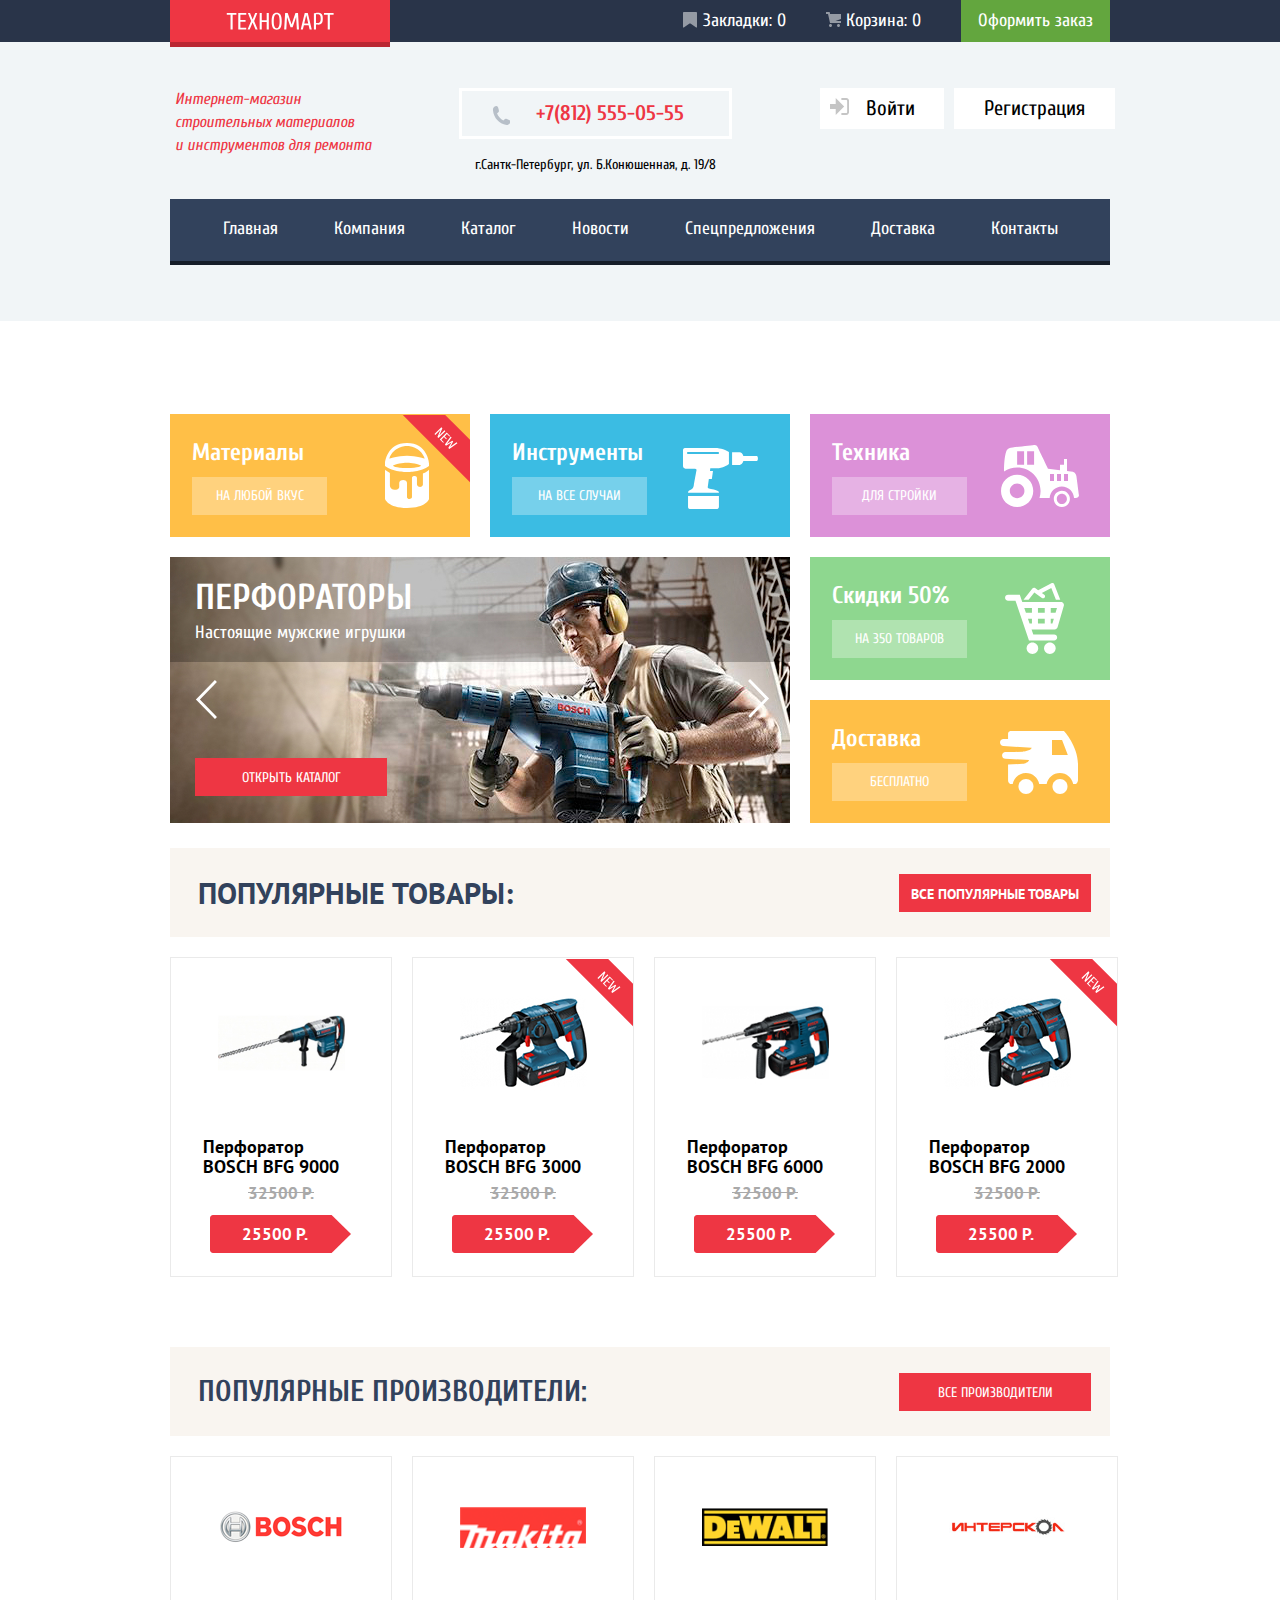
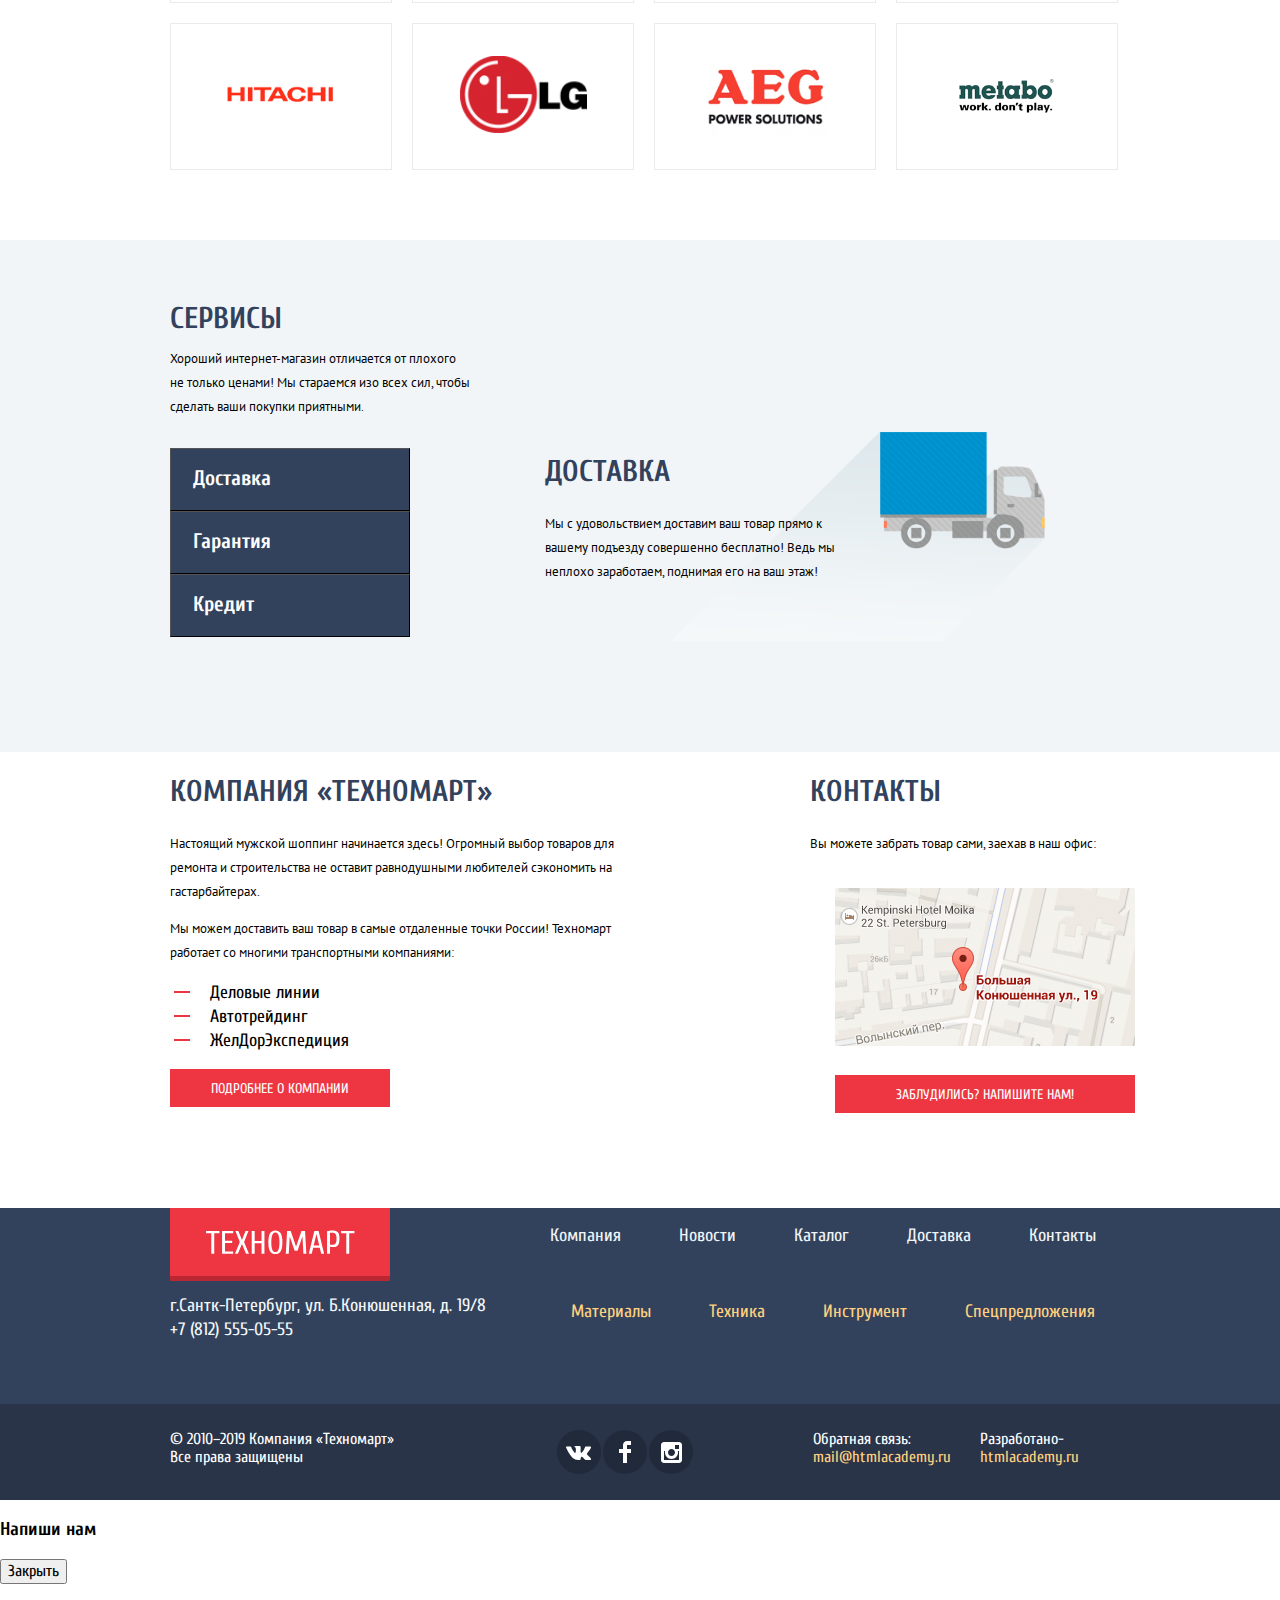
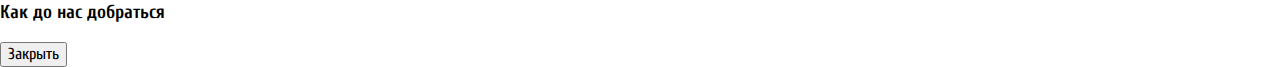
==== commit 38f16a73: "created user log" ====
--- a/index.html
+++ b/index.html
@@ -7,10 +7,8 @@
   <link rel="apple-touch-icon" href="img/favicons/180.png">
   <link rel="manifest" href="manifest.webmanifest">
   <link rel="preconnect" href="https://fonts.gstatic.com">
-  <link
-    href="https://fonts.googleapis.com/css2?family=Cuprum:ital,wght@0,700;1,400&family=PT+Sans:ital,wght@0,700;1,400&display=swap"
-    rel="stylesheet">
-  <link href="https://fonts.googleapis.com/css2?family=PT+Sans:ital,wght@0,700;1,400&display=swap" rel="stylesheet">
+  <link href="https://fonts.googleapis.com/css2?family=Cuprum&family=PT+Sans&display=swap" rel="stylesheet">
+  <link href="https://fonts.googleapis.com/css2?family=Cuprum&family=PT+Sans&display=swap" rel="stylesheet">
   <link href="css/normalize.css" rel="stylesheet">
   <link href="css/style.css" rel="stylesheet">
   <title>HTML Academy: Техномарт</title>
--- a/css/style.css
+++ b/css/style.css
@@ -19,6 +19,8 @@
   --basic-golden-tainoi: #FFBF47;
   --basic-light-orange: #FFD180;
   --gray-900: #A9A9A9;
+  --gray-840: #E5E5E5;
+  --gray-900-rgba-001: rgba(0, 0, 0, 0.0001);
   --gray-850-rgba-05: rgba(241, 245, 247, 0.5);
   --gray-800-rgba-03: rgba(197, 197, 197, 0.3);
   --gray-700-rgba-03: rgba(169, 169, 169, 0.3);
@@ -64,6 +66,10 @@
   position: relative;
 }
 
+.logo-main-header img {
+  width: 108px;
+}
+
 .logo-main-footer {
   display: flex;
   justify-content: center;
@@ -75,8 +81,12 @@
 }
 
 .page-body {
+  min-height: 100%;
+  display: grid;
+  grid-template-rows: min-content 1fr min-content;
+  align-content: start;
   background-color: var(--white-900);
-  font-family: "Cuprum", sans-serif;
+  font-family: 'Cuprum', sans-serif;
   font-weight: 400;
 }
 
@@ -113,6 +123,8 @@
 }
 
 .header-top {
+  font-style: normal;
+  font-weight: 400;
   font-size: 18px;
   line-height: 24px;
   background-color: var(--black-600);
@@ -120,7 +132,7 @@
 }
 
 .user-info {
-  width: 462px;
+  width: 427px;
   display: flex;
   justify-content: space-between;
   align-items: center;
@@ -183,7 +195,7 @@
 
 .make-oder {
   background-color: var(--green-900);
-  padding: 9px 20px;
+  padding: 9px 17px;
 }
 
 .sing-up {
@@ -225,6 +237,7 @@
   align-items: flex-start;
   justify-content: space-between;
   padding: 0 20px 0 30px;
+  margin-bottom: 8px;
 }
 
 .about-shop-text {
@@ -273,6 +286,44 @@
   align-items: center;
 }
 
+.catalog-login {
+  padding: 10px 0 10px 0;
+  width: 299px;
+  background-color: var(--white-900);
+  justify-content: normal;
+  margin-bottom: 7px;
+}
+
+.catalog-login a:first-child {
+  margin: 0 20px 0 56px;
+}
+
+.cabinet-section {
+  display: flex;
+  justify-content: center;
+}
+
+.link-user-orders {
+  margin-right: 16px;
+}
+
+.link-user-cabinet {
+  margin-left: 16px;
+  position: relative;
+}
+
+.link-user-cabinet::before {
+  content: "";
+  position:absolute;
+  left: -18px;
+  top: 9px;
+  width: 4px;
+  height: 4px;
+  background-color: var(--black-500);
+  border-radius: 50%;
+  opacity: 1;
+}
+
 .login-section a {
   font-size: 21px;
   line-height: 21px;
@@ -290,19 +341,47 @@
 .header-navigation {
   background-color: var(--black-500);
   min-height: 60px;
+  padding: 0;
+}
+
+.search {
+  position: relative;
+  margin-right: 56px;
+}
+
+.search-field {
+  background-color: var(--black-600);
+  border: none;
+}
+
+.search-field::-webkit-input-placeholder { color: var(--white-900); }
+
+.search svg {
+  position: absolute;
+  right: 165px;
+  top: 4px;
+  opacity: 0.5;
 }
 
 .nav-site {
   display: flex;
-  justify-content: space-around;
+  /*justify-content: space-around;*/
   margin: 0;
-  padding: 0;
+  box-shadow: 0 4px 0 0 var(--black-800);
+  padding: 2px 53px 0 53px;
 }
 
 .nav-site a {
+  font-family: 'Cuprum', sans-serif;
+  font-weight: 400;
+  font-style: normal;
   color: var(--white-900);
   font-size: 18px;
   line-height: 24px;
+}
+
+.nav-site-item {
+  margin-right: 56px;
 }
 
 .nav-site-item a {
@@ -500,7 +579,7 @@
 
 .goods {
   margin-bottom: 70px;
-  font-family: "PT Sans", "Arial", sans-serif;
+  font-family: 'PT Sans', sans-serif;
   font-weight: 700;
 }
 
@@ -510,10 +589,17 @@
   display: grid;
   grid-template-columns: 1fr 1fr 1fr 1fr;
   gap: 20px;
+  margin-bottom: 48px;
 }
 
 .catalog-grid {
   grid-template-columns: 1fr 1fr 1fr;
+}
+
+.catalog-goods {
+  display: grid;
+  grid-template-columns: 220px 1fr;
+  align-content: start;
 }
 
 .goods-item {
@@ -609,7 +695,7 @@
 }
 
 .services p {
-  font-family: "PT Sans", "Arial", sans-serif;
+  font-family: 'PT Sans', sans-serif;
   font-size: 13px;
   line-height: 24px;
 }
@@ -699,7 +785,7 @@
 }
 
 .description p {
-  font-family: "PT Sans", "Arial", sans-serif;
+  font-family: 'PT Sans', sans-serif;
   font-size: 13px;
   line-height: 24px;
 }
@@ -727,21 +813,211 @@
 /*catalog*/
 
 .breadcrumbs {
-  width: 464px;
-  display: flex;
-  justify-content: space-between;
+  width: 600px;
+  display: flex;
+  justify-content: start;
+  flex-wrap: wrap;
   padding: 0;
   margin: 0 0 20px 0;
 }
 
+.breadcrumbs li:first-child::before {
+  content: "";
+  position:absolute;
+  left: -20px;
+  top: 3px;
+  width: 16px;
+  height: 18px;
+  background-image: url(../img/icons/icon-home.svg);
+  background-repeat: no-repeat;
+  background-position: 0 0;
+  opacity: 1;
+}
+
+.breadcrumbs li:not(:first-child)::after {
+  content: "";
+  position:absolute;
+  left: -26px;
+  top: 3px;
+  width: 16px;
+  height: 18px;
+  background-image: url(../img/icons/arrow_bread.svg);
+  background-repeat: no-repeat;
+  background-position: 0 0;
+  opacity: 1;
+}
+
+.breadcrumbs li {
+  position: relative;
+  margin-right: 40px;
+}
+
+.breadcrumbs li:first-child {
+  margin-left: 22px;
+}
+
 .breadcrumbs a {
-  font-family: "PT Sans", "Arial", sans-serif;
+  font-family: 'PT Sans', sans-serif;
   color: var(--black-900);
   font-size: 13px;
   line-height: 18px;
   text-transform: uppercase;
 }
 
+.filters {
+  text-transform: uppercase;
+  margin-right: 20px;
+}
+
+.filter-item {
+  padding: 0;
+  margin: 0;
+  margin-bottom: 30px;
+  border: none;
+}
+
+.filter-input-checkbox + label::before {
+  content: "";
+  position: absolute;
+  left: -42px;
+  top: -4px;
+  width: 23px;
+  height: 23px;
+  border: 2px solid var(--gray-700);
+  box-sizing: border-box;
+}
+
+.filter-input-checkbox:checked + label::after {
+  content: "";
+  position: absolute;
+  top: -1px;
+  left: -38px;
+  width: 22px;
+  height: 17px;
+  background-image: url("../img/icons/icon-checkbox-on.svg");
+}
+
+.filter-input-radio + label::before {
+  content: "";
+  position: absolute;
+  left: -42px;
+  top: -1px;
+  width: 25px;
+  height: 25px;
+  border: 5px solid var(--gray-700);
+  border-radius: 50%;
+  box-sizing: border-box;
+}
+
+.filter-input-radio:checked + label::after {
+  content: "";
+  position: absolute;
+  top: 6px;
+  left: -34px;
+  width: 9px;
+  height: 9px;
+  background-image: url("../img/icons/icon-point.svg");
+  border-radius: 50%;
+}
+
+.filter-item legend {
+  font-family: 'PT Sans', sans-serif;
+  color: var(--black-900);
+  font-size: 17px;
+  line-height: 18px;
+  font-weight: 700;
+  font-style: normal;
+}
+
+.filter-option {
+  margin-bottom: 21px;
+}
+
+.filter-option label {
+  position: relative;
+  display: block;
+  cursor: pointer;
+  user-select: none;
+}
+
+.user-name {
+  position: relative;
+}
+
+.user-name::before {
+  content: "";
+  position:absolute;
+  left: -40px;
+  width: 21px;
+  height: 18px;
+  background-image: url(../img/icons/icon-user.svg);
+  background-repeat: no-repeat;
+  background-position: 0 0;
+  opacity: 1;
+}
+
+.range-controls {
+  position: relative;
+  height: 41px;
+  margin-bottom: 15px;
+  padding-top: 39px;
+  padding-right: 20px;
+  padding-left: 20px;
+  background-color: var(--gray-600);
+  border-radius: 5px;
+}
+
+.range-controls .toggle {
+  position: absolute;
+  top: 31px;
+  left: 0;
+  width: 4px;
+  height: 4px;
+  padding: 0;
+  border: 8px solid #ffffff;
+  background-color: #ababab;
+  border-radius: 50%;
+  box-shadow: 0 2px 1px 0 #cfcfcf;
+  cursor: pointer;
+}
+
+.price-controls input {
+  width: 60px;
+  padding: 10px;
+  margin-left: 0;
+  text-align: center;
+  color: #283136;
+  border: none;
+  border-radius: 5px;
+  background: var(--gray-600);
+  font-family: inherit;
+  font-size: inherit;
+}
+
+.price-controls {
+  display: flex;
+  justify-content: space-between;
+}
+
+.range-controls .toggle-min {
+  left: 18px;
+}
+
+.range-controls .toggle-max {
+  left: 160px;
+}
+
+.range-controls .scale {
+  height: 2px;
+  background: #d7dcde;
+}
+
+.range-controls .bar {
+  width: 70%;
+  height: 2px;
+  background: #00ca74;
+}
+
 .catalog-title {
   background-color: var(--white-800);
   margin: 0;
@@ -757,11 +1033,24 @@
   background-color: var(--gray-600);
 }
 
+.title-filters {
+  font-family: 'PT Sans', sans-serif;
+  color: var(--black-900);
+  font-style: normal;
+  font-weight: 400;
+  font-size: 13px;
+  line-height: 18px;
+  background-color: var(--gray-600);
+  margin: 0 0 14px 0;
+  padding: 13px;
+}
+
 .title-sorting {
-  font-family: "PT Sans", "Arial", sans-serif;
+  font-family: 'PT Sans', sans-serif;
   color: var(--black-900);
   font-size: 13px;
   line-height: 18px;
+  padding-left: 19px;
 }
 
 .sorting-list {
@@ -774,7 +1063,7 @@
 }
 
 .sorting-list a {
-  font-family: "PT Sans", "Arial", sans-serif;
+  font-family: 'PT Sans', sans-serif;
   color: var(--black-900-rgba-03);
   font-size: 13px;
   line-height: 18px;
@@ -792,19 +1081,30 @@
 }
 
 .pagination-list {
+  padding: 0;
+  margin: 0;
+  list-style: none;
+
   width: 284px;
   height: 38px;
   display: flex;
-  justify-content: space-between;
   margin: 0 0 59px 0;
 }
 
 .pagination-list a {
-  font-family: "PT Sans", "Arial", sans-serif;
+  display: block;
+  border:  1px solid var(--gray-650);
+  padding: 9px 15px;
+  font-family: 'PT Sans', sans-serif;
   color: var(--black-900);
   font-size: 13px;
   line-height: 18px;
   text-transform: uppercase;
+  margin-right: 10px;
+}
+
+.pagination-list:last-child {
+  margin-right: 0;
 }
 
 .description {
@@ -817,7 +1117,7 @@
 }
 
 .info-descriptions-goods p {
-  font-family: "PT Sans", "Arial", sans-serif;
+  font-family: 'PT Sans', sans-serif;
   color: var(--black-900);
   font-size: 13px;
   line-height: 24px;
@@ -897,6 +1197,10 @@
   display: flex;
   padding: 0;
   width: 539px;
+}
+
+.link-exit {
+  position: relative;
 }
 
 .footer-category-item {
@@ -1002,6 +1306,13 @@
   padding: 11px 0 9px 0;
 }
 
+.filter-button {
+  color: var(--black-900);
+  text-transform: uppercase;
+  background-color: var(--white-900);
+  border: 1px solid var(--gray-700);
+}
+
 .link-get-info {
   background-color: var(--red-600);
 }
